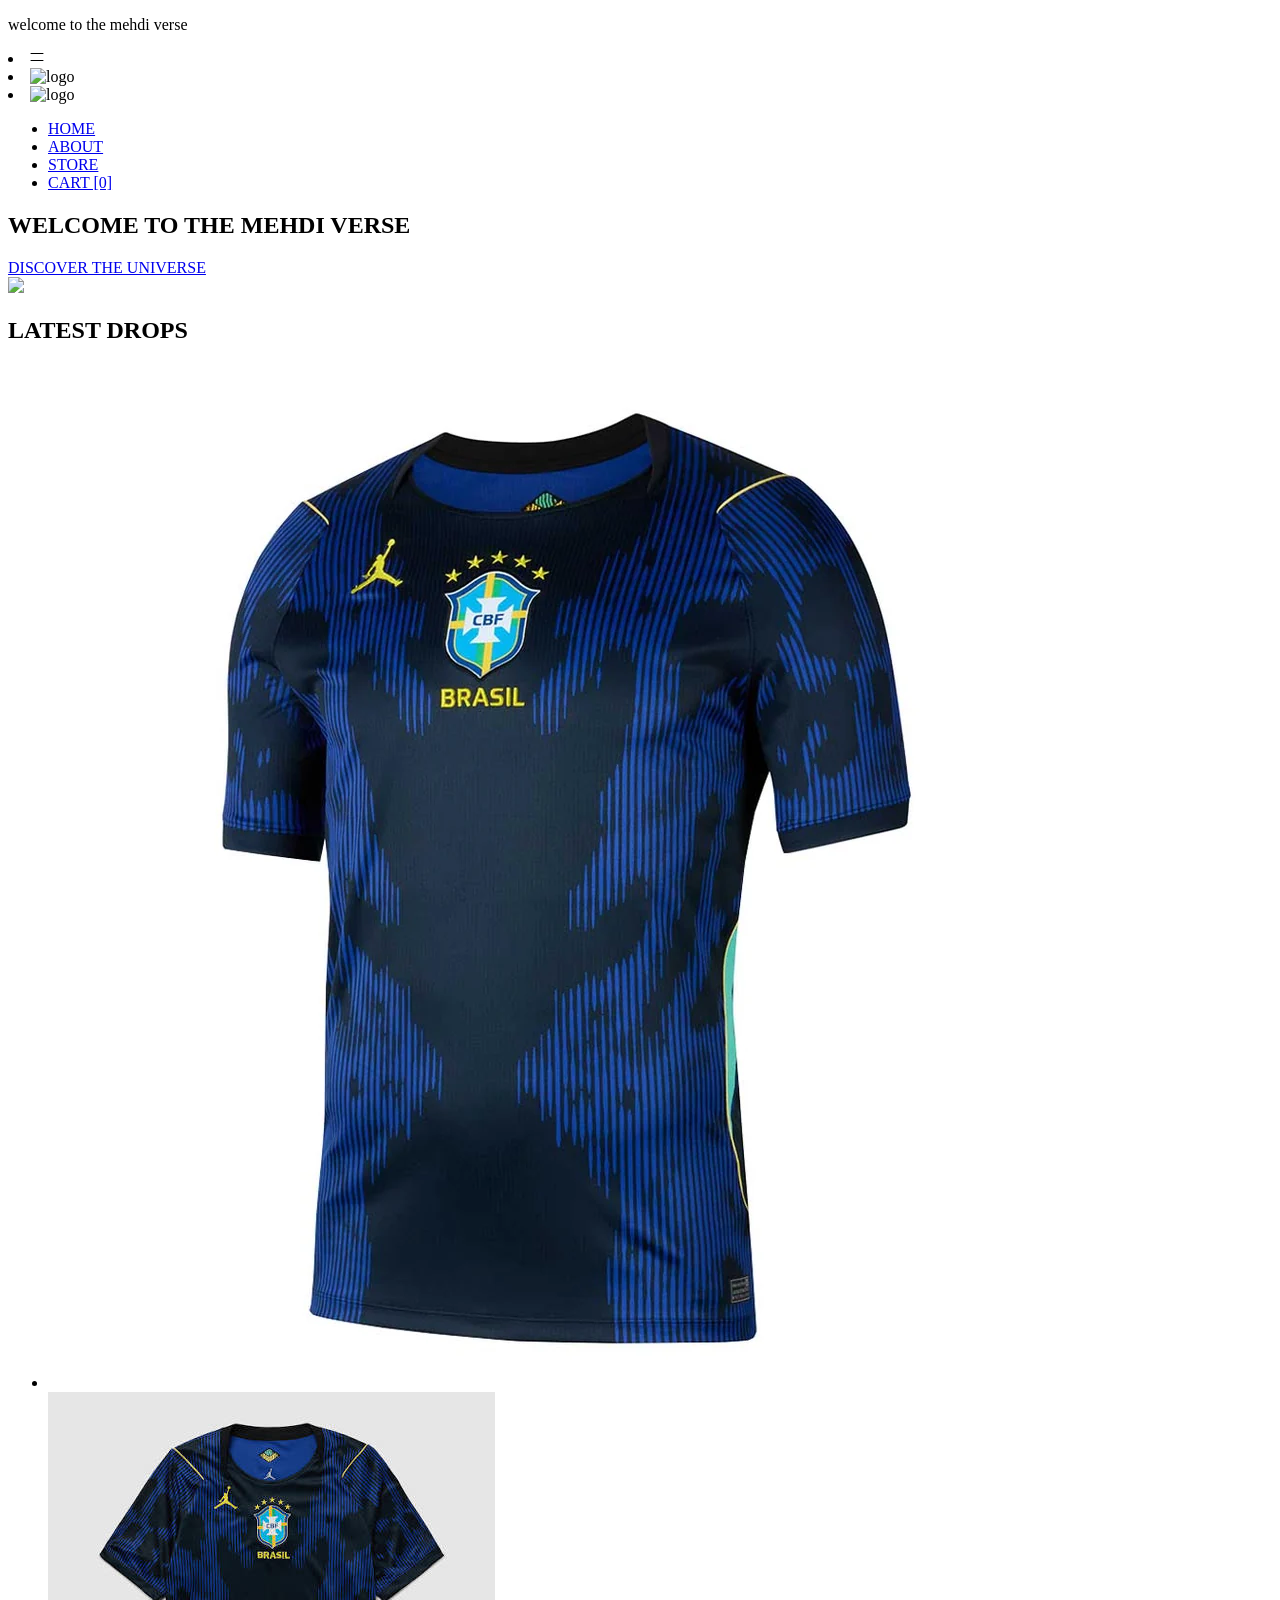
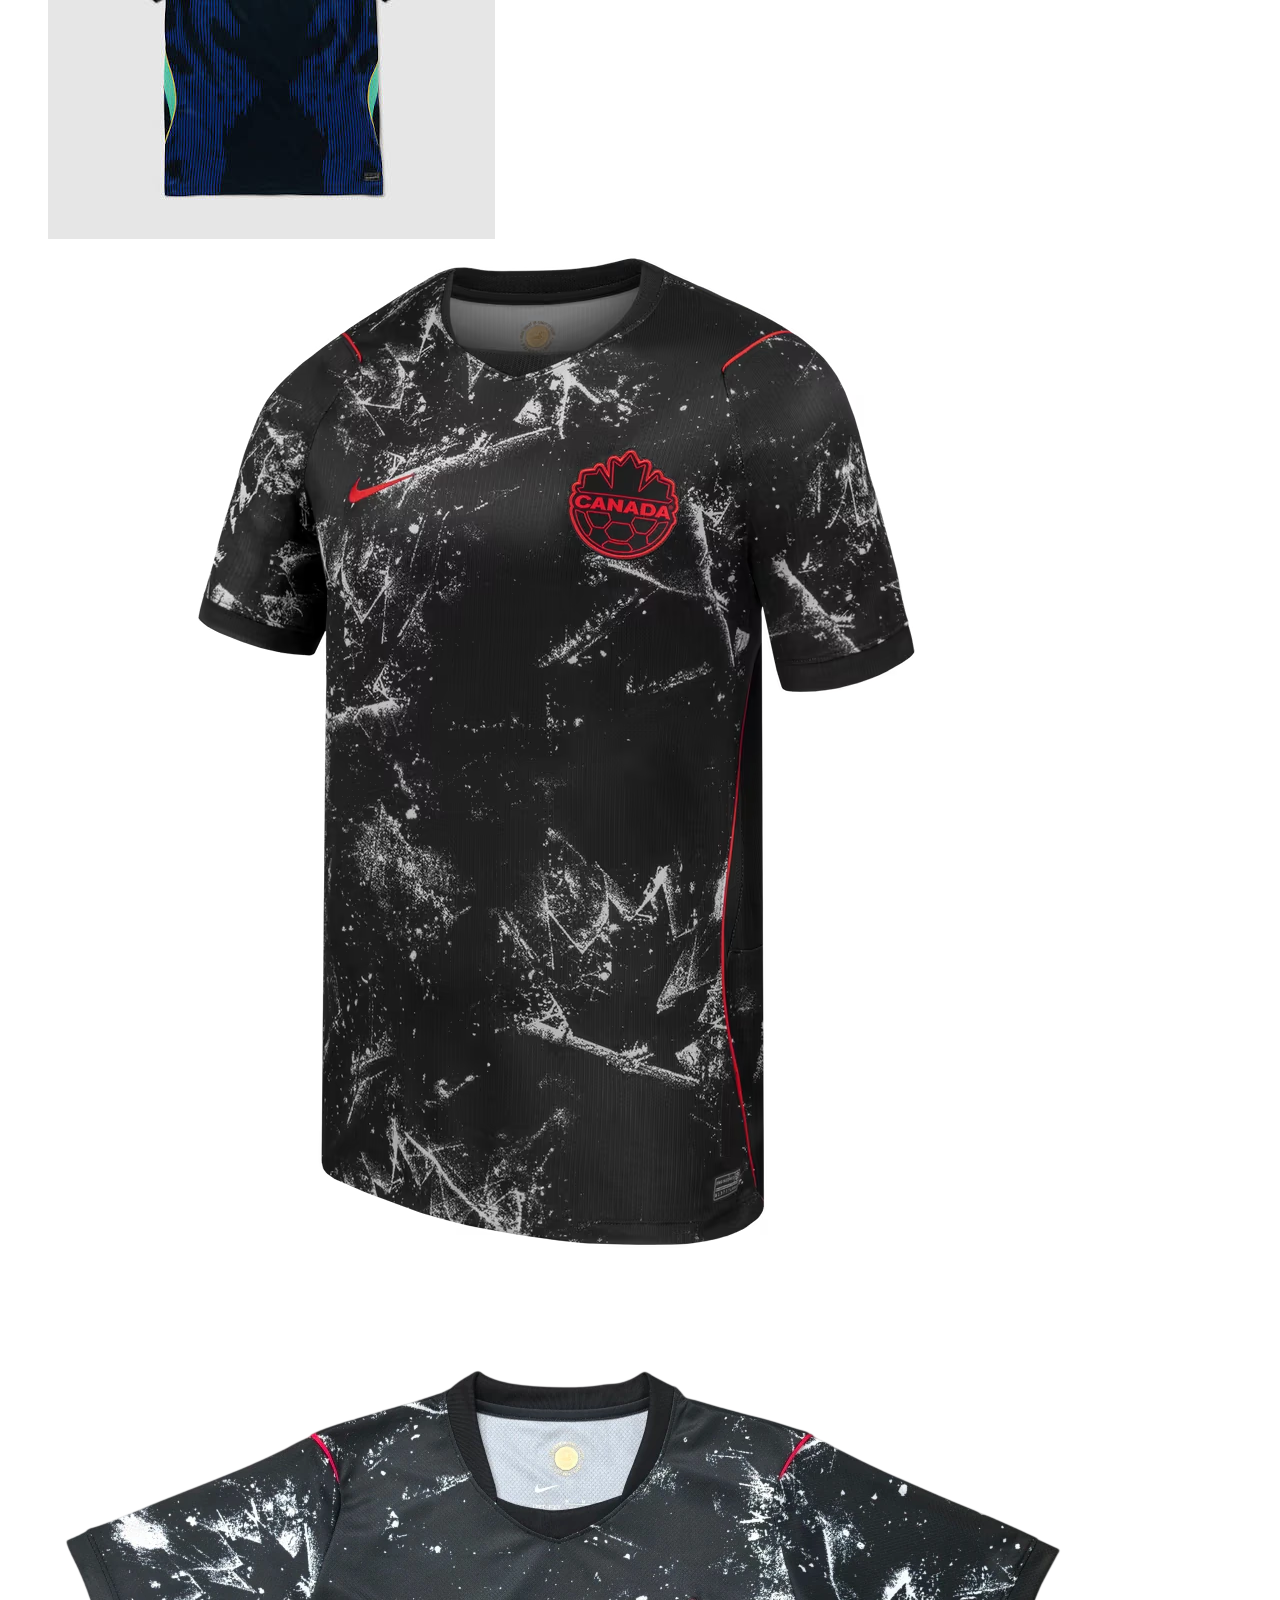
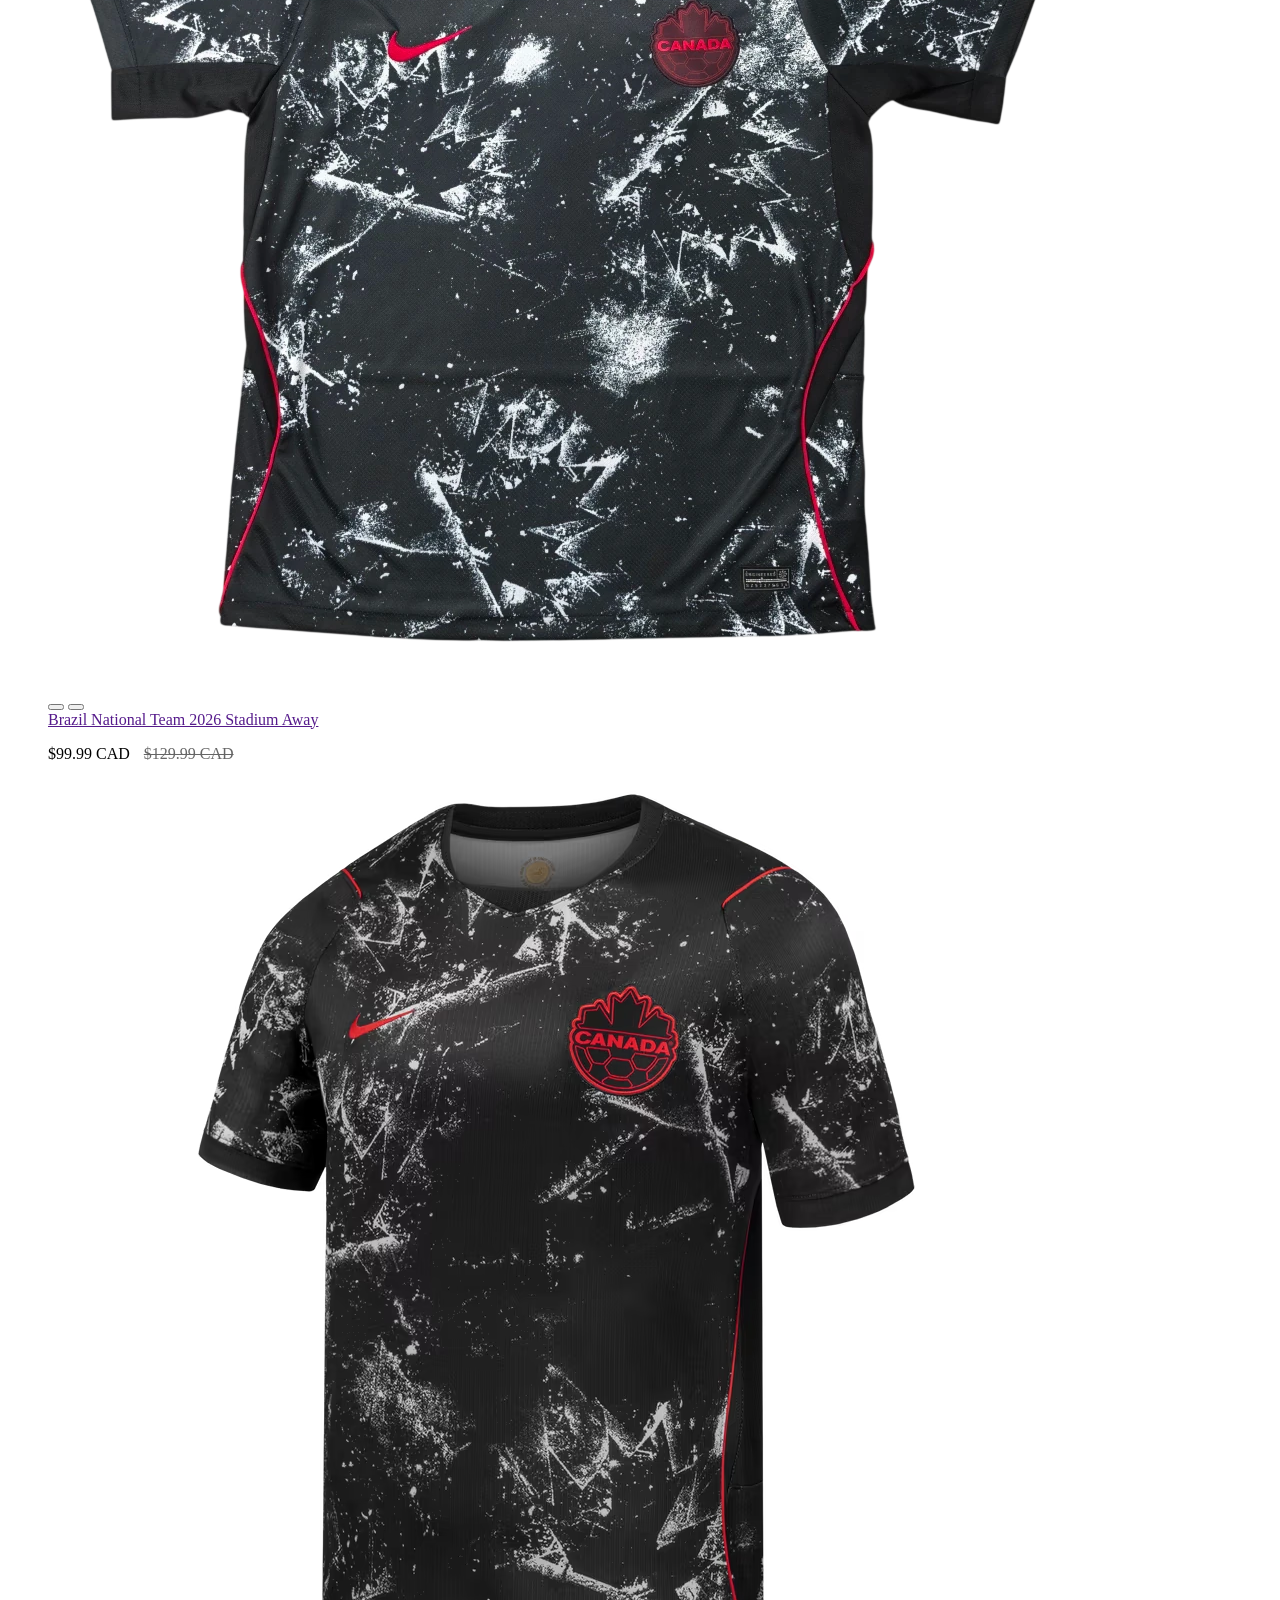
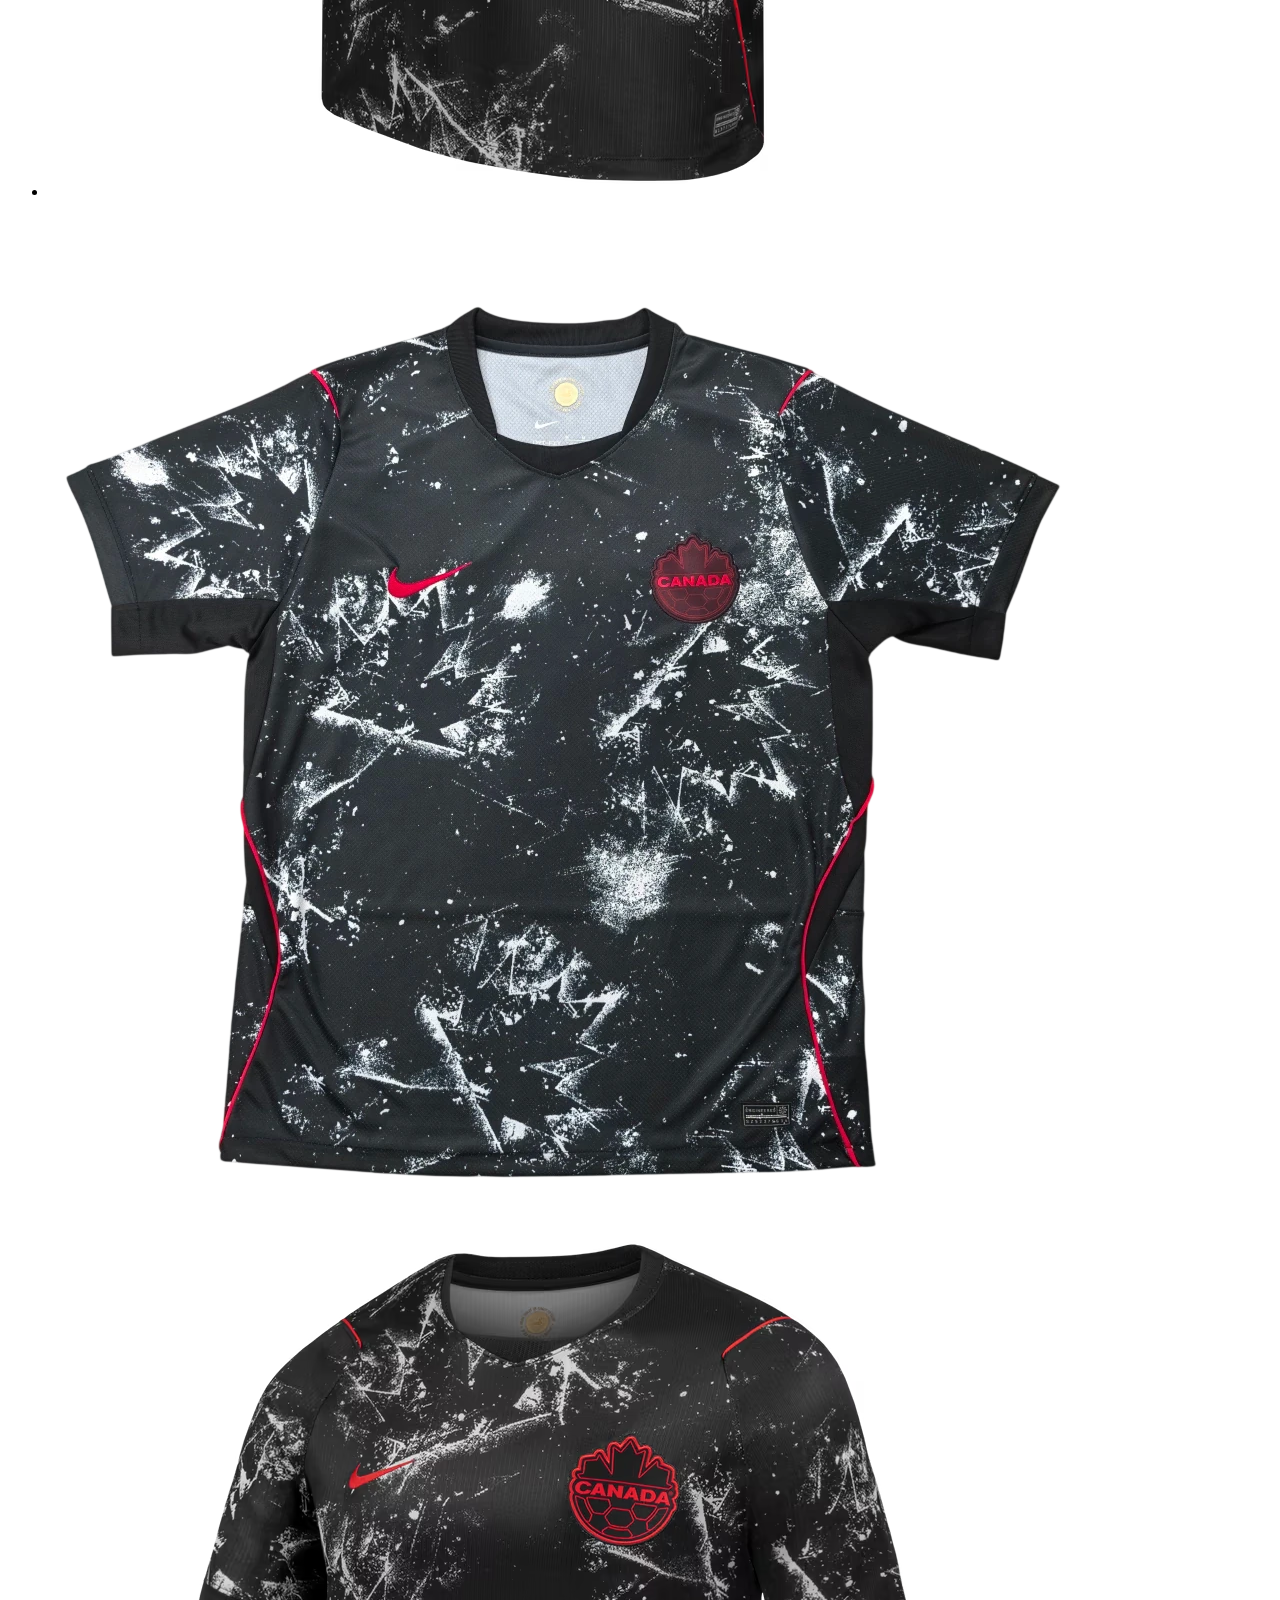
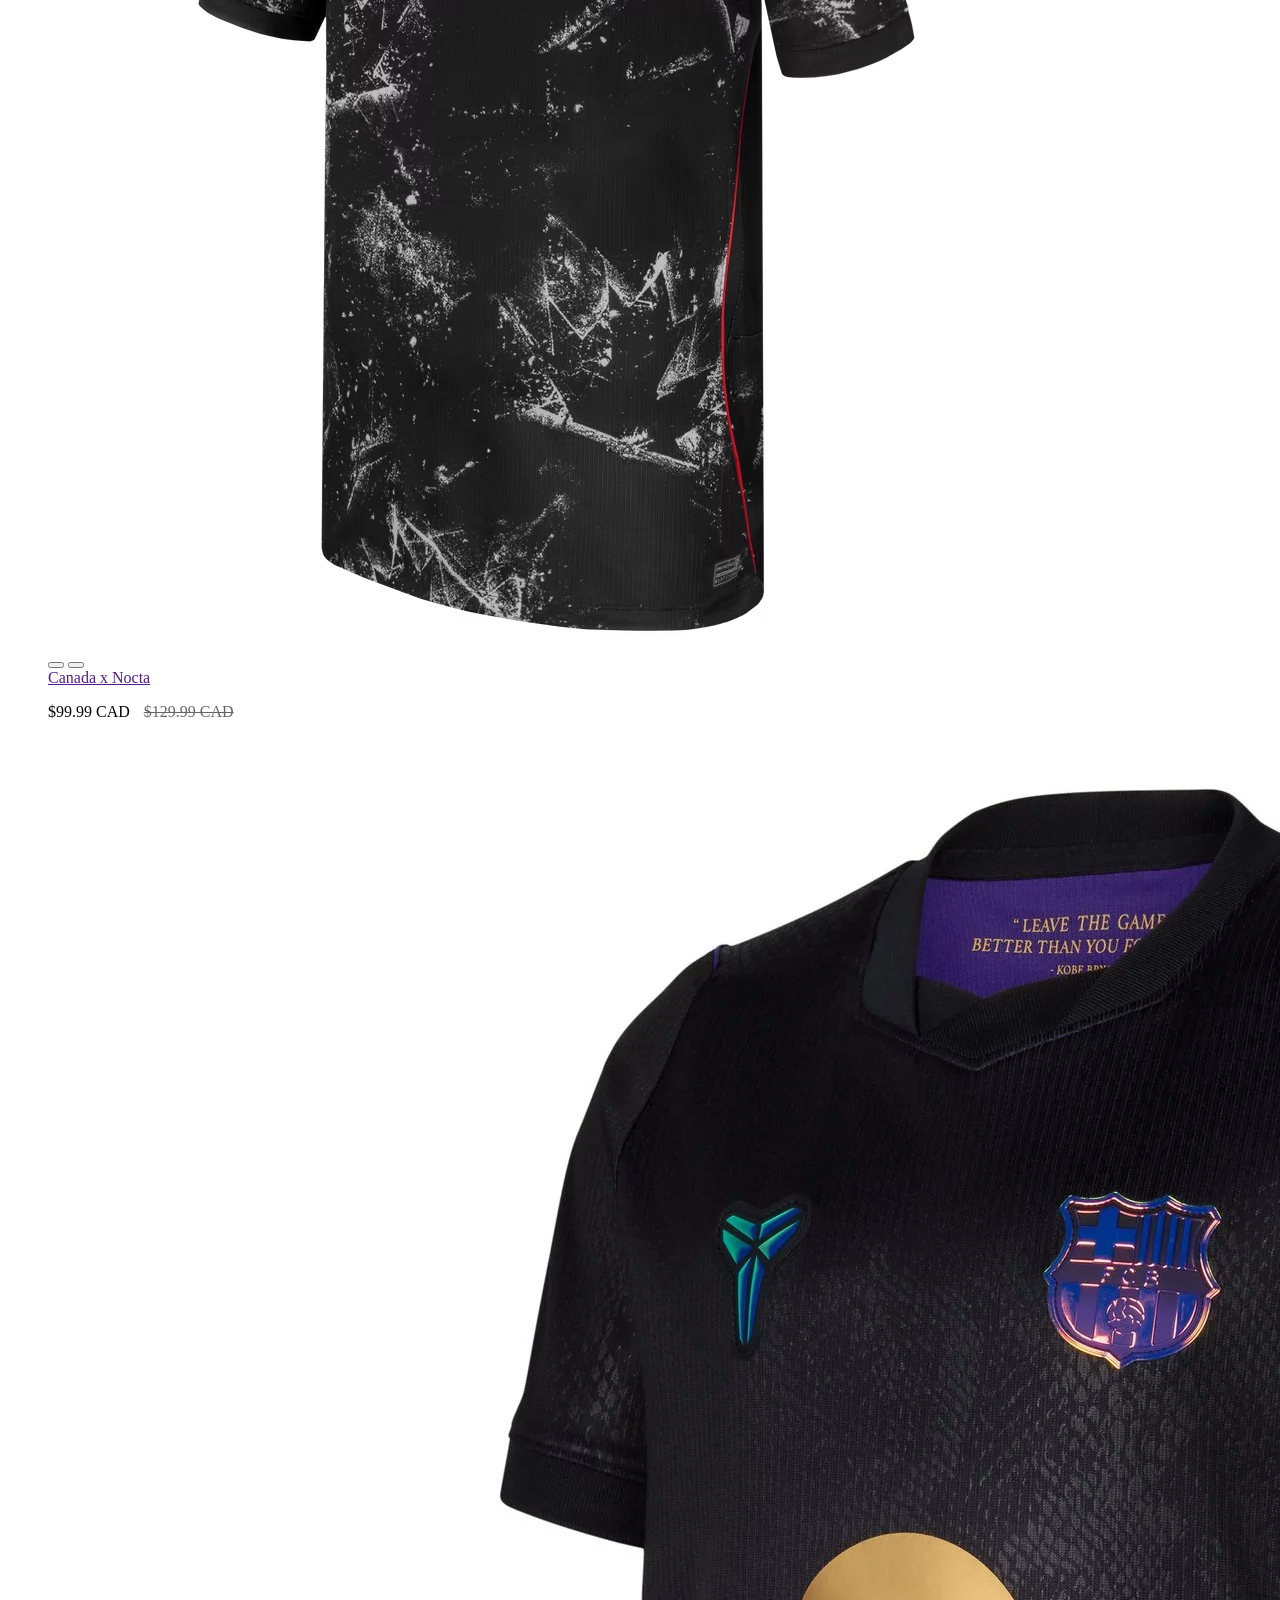
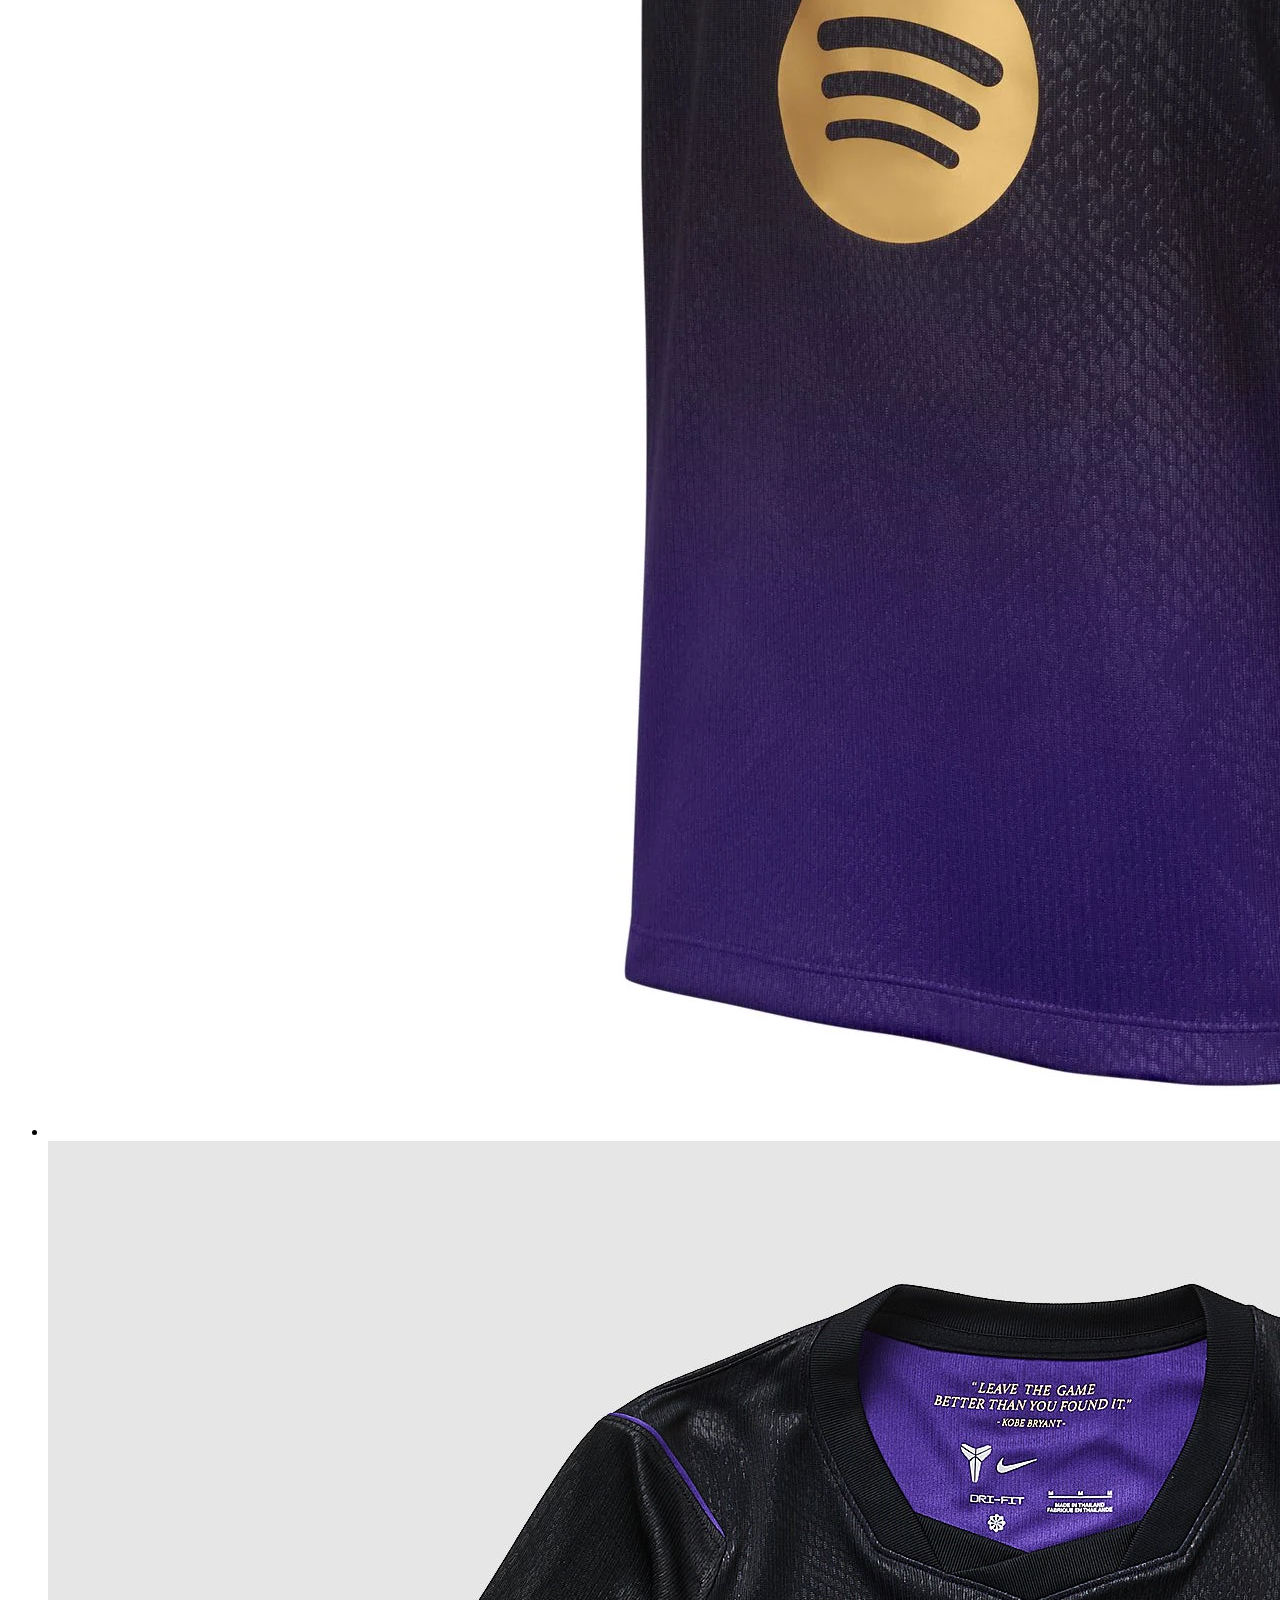
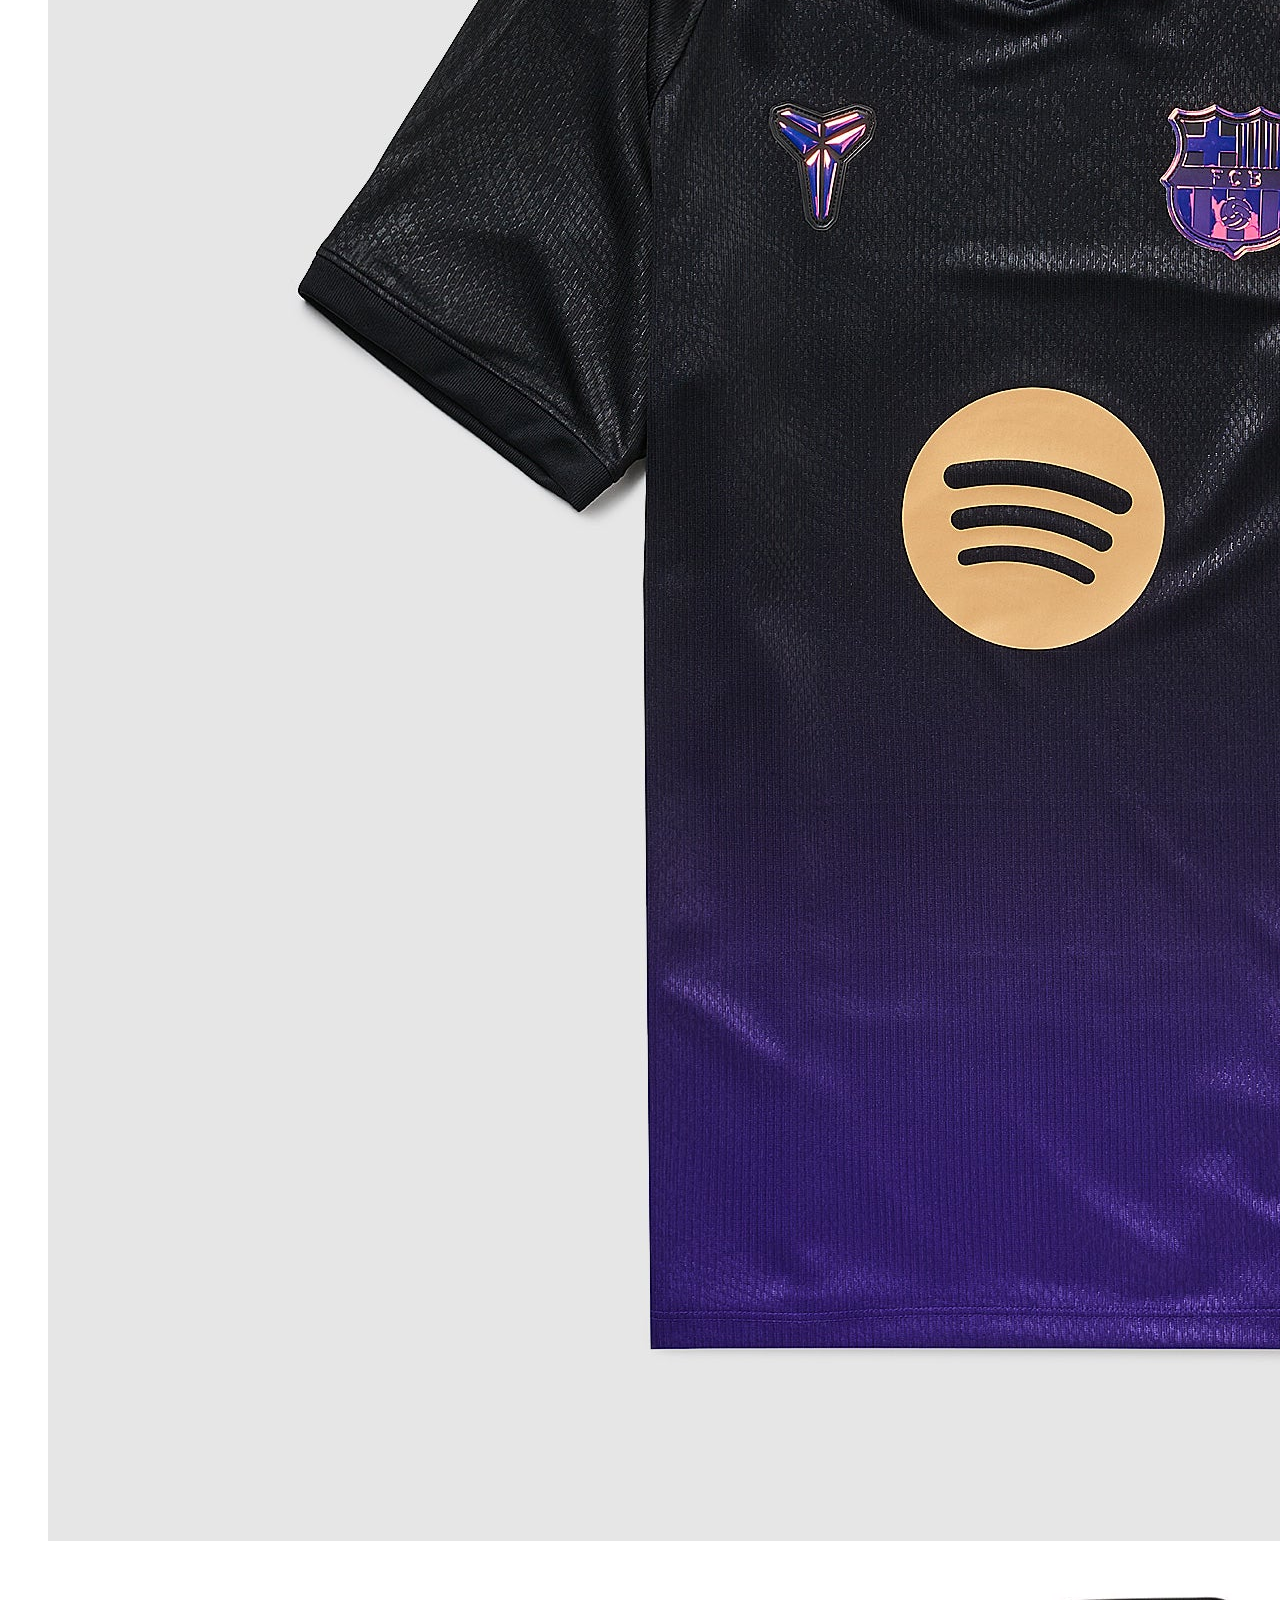
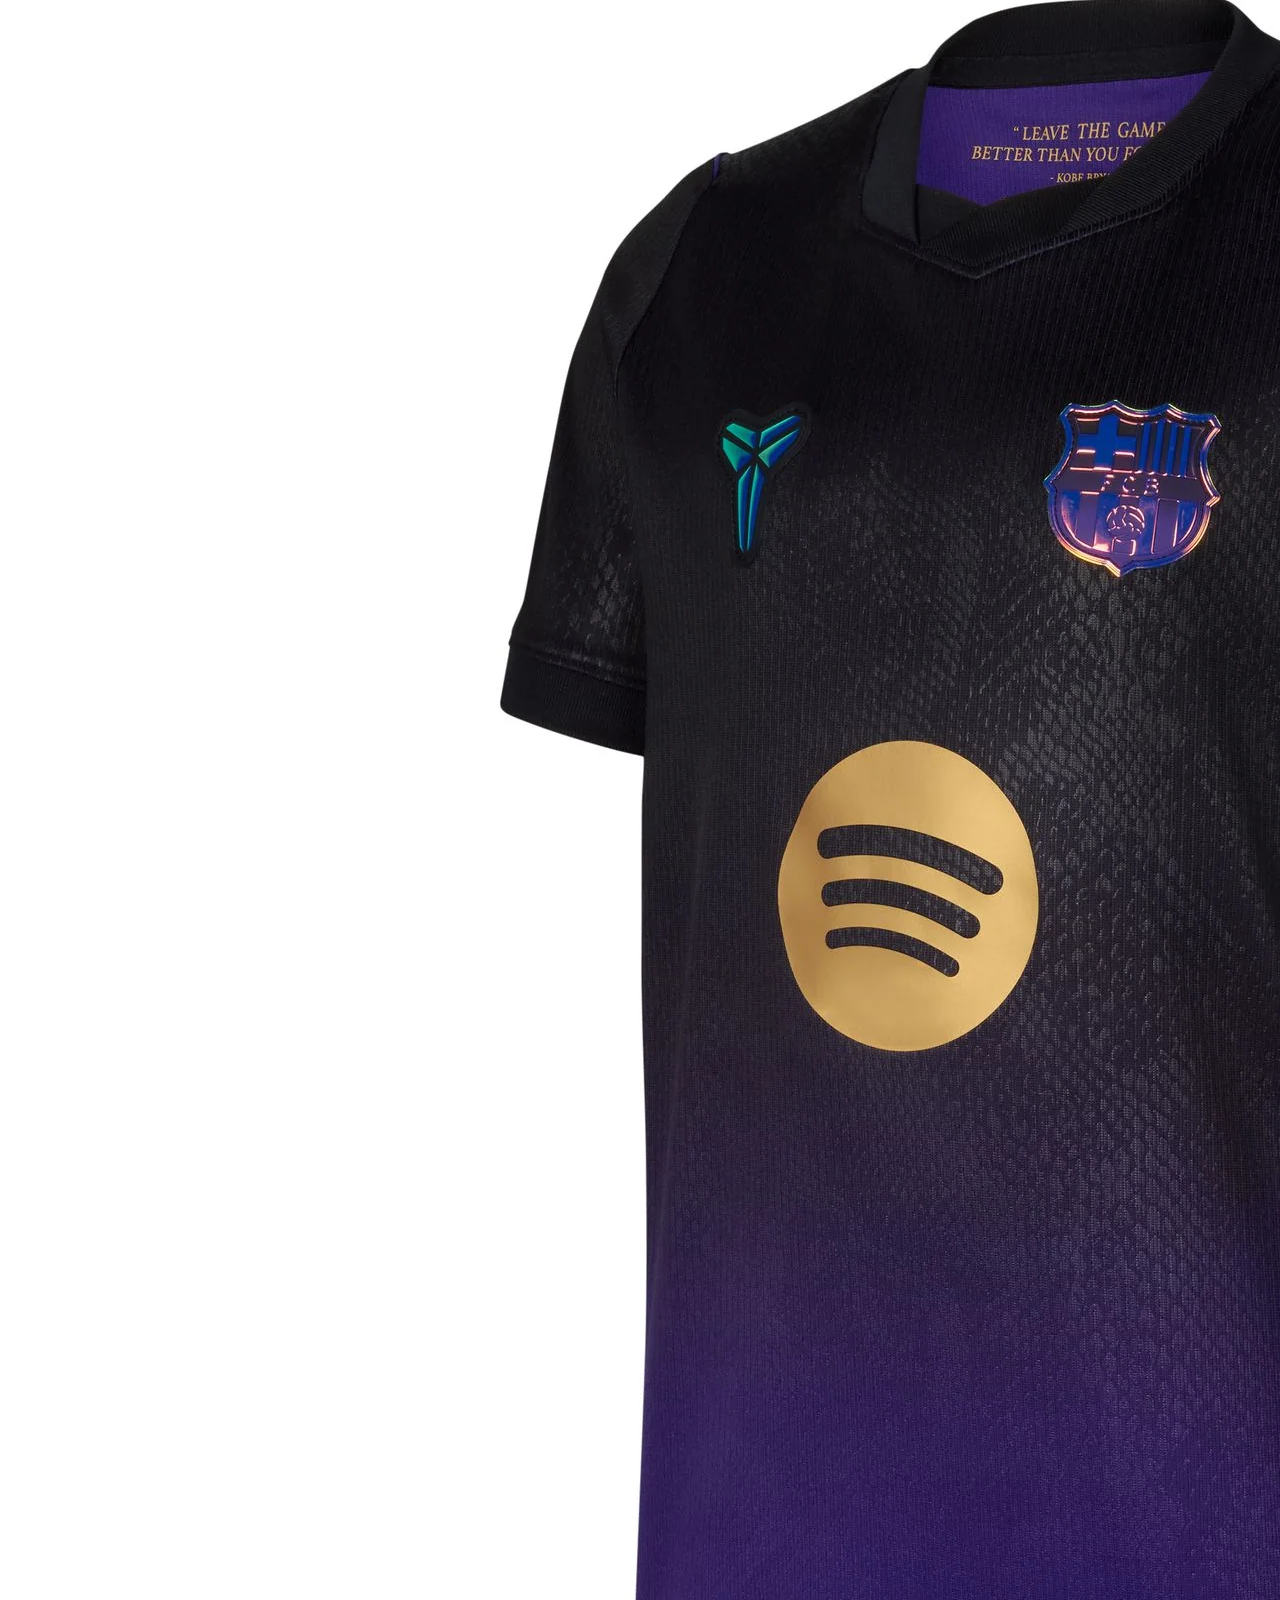
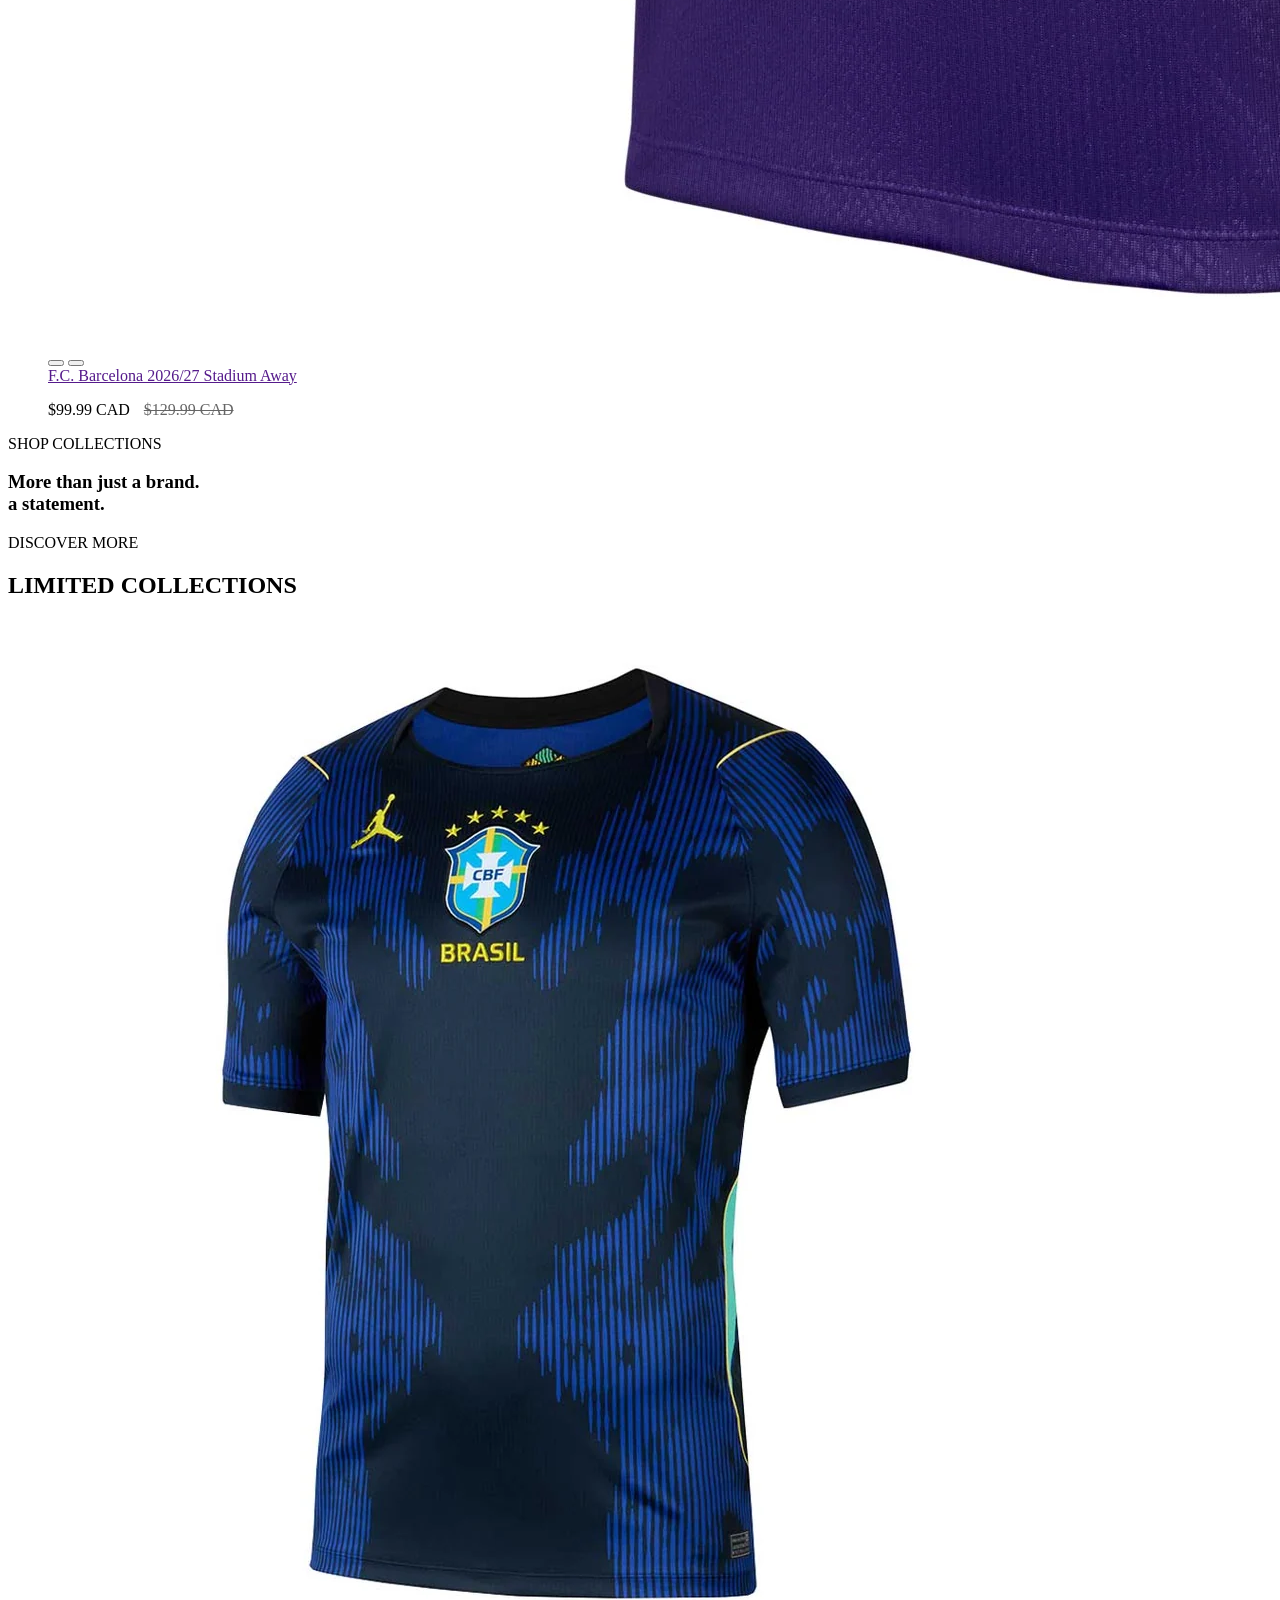
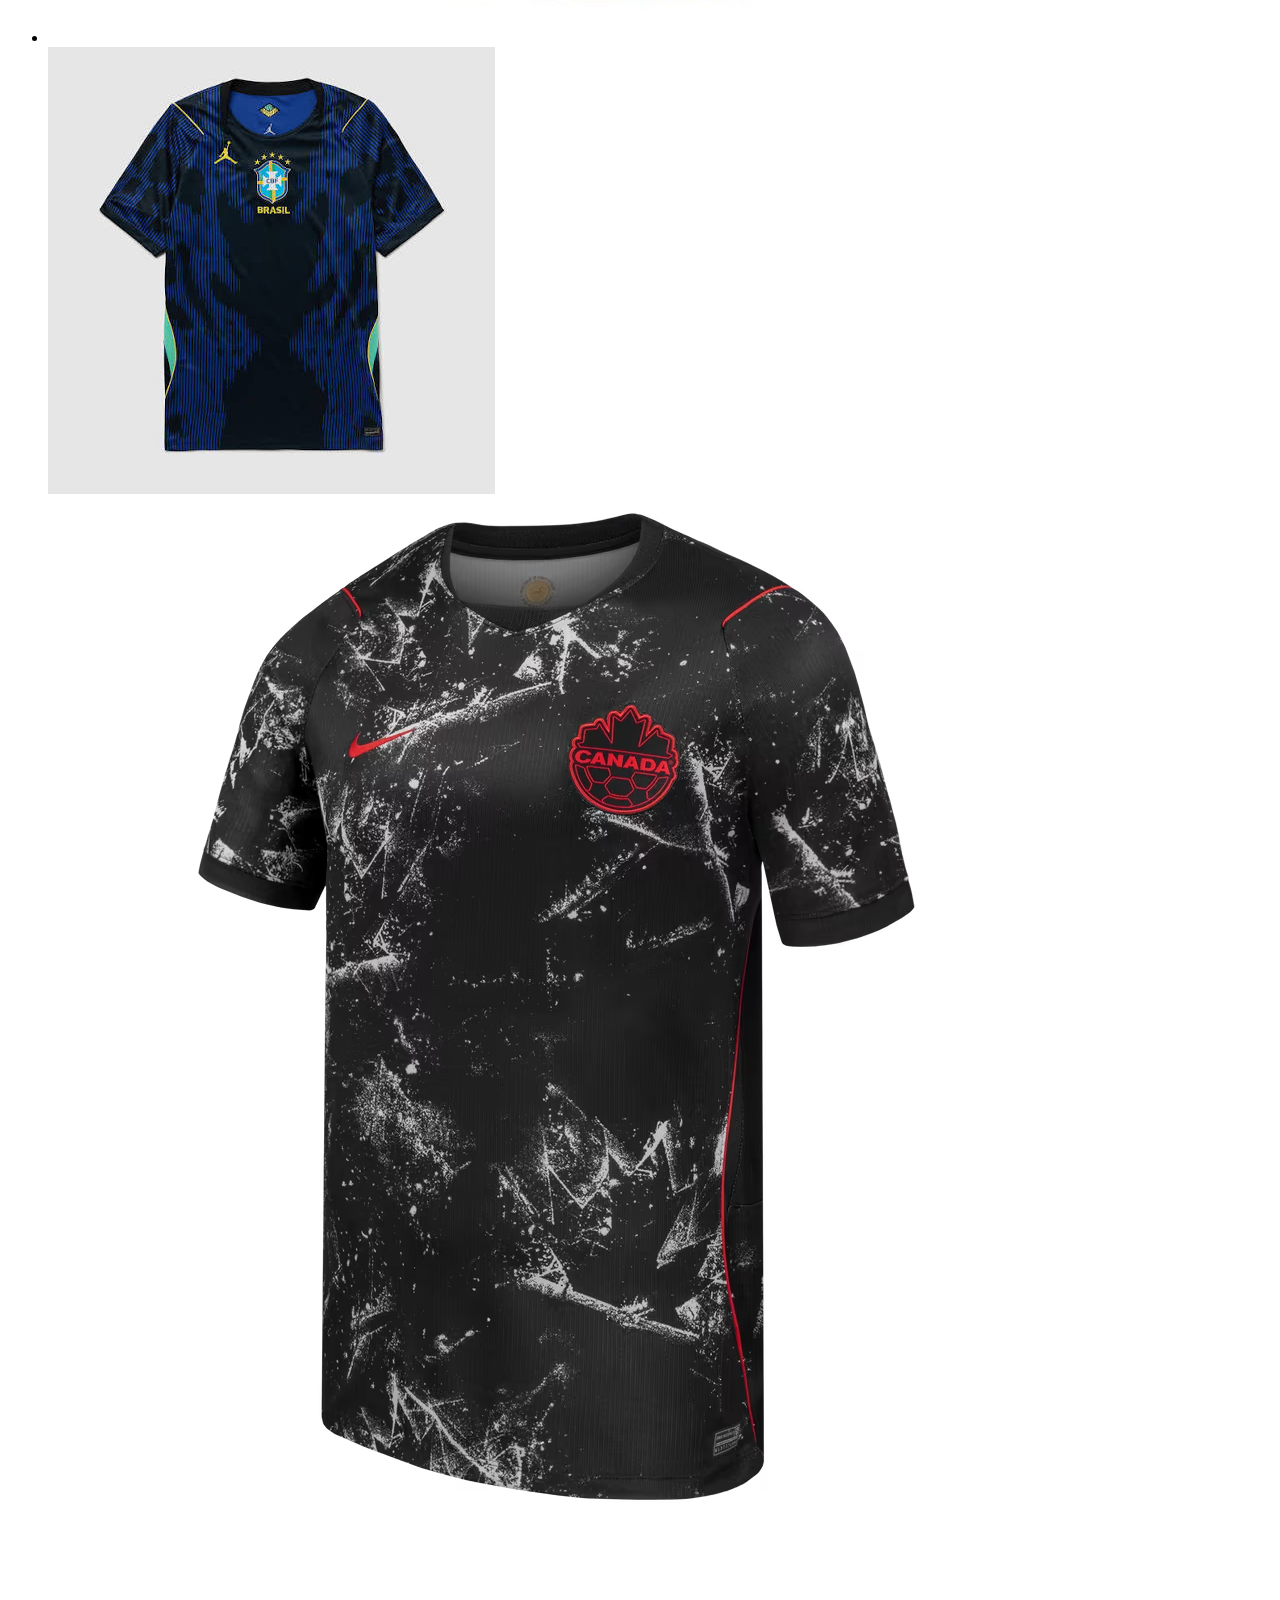
==== index.html @ 49e32801 "Website content" ====
<!DOCTYPE html>
<html>
    <head>
        <meta charset="UTF-8">
        <meta http-equiv="X-UA-Compatible" content="IE=edge">
        <meta name="viewport" content="width=device-width, initial-scale=1.0">
        <title>Website</title>
        <link rel="stylesheet" type="text/css" href="css/stylesheet.css">
    </head>
    <body>
        <nav class="promo-bar">
            <p class="promo-bar-text">welcome to the mehdi verse</p>
        </nav>
        <nav class="main-nav"> 
                <li><span class="mobile-menu-icon"><svg width="14" height="14" viewBox="0 0 14 14" fill="none" xmlns="http://www.w3.org/2000/svg"> <path d="M1 3.5H13" stroke="currentColor" stroke-width="var(--icon-stroke-width)" stroke-linecap="round"/> <path d="M1 10.5H13" stroke="currentColor" stroke-width="var(--icon-stroke-width)" stroke-linecap="round"/> 
                </svg></span></li>
            <li><img src="Images/mehdi.png" alt="logo" id="logo"></li>
            <li><img src="Images/mehdi.png" alt="logo" class="logo"></li>
            <ul>
                <li><a href="index.html" class="active">HOME</a></li>
                <li><a href="about-page.html">ABOUT</a></li>
                <li><a href="store.html">STORE</a></li>
                <li class="cart-link"><a href="mea.html">CART [0]</a></li>
            </ul>
        <div class="mobile-menu">
            <span class="mobile-menu-close"><svg aria-hidden="true" width="14" height="14" viewBox="0 0 14 14" fill="none" xmlns="http://www.w3.org/2000/svg">
    <path d="M12 2L2 12" stroke="currentColor" stroke-width="var(--icon-stroke-width)" stroke-linecap="round" stroke-linejoin="round"></path>
    <path d="M12 12L2 2" stroke="currentColor" stroke-width="var(--icon-stroke-width)" stroke-linecap="round" stroke-linejoin="round"></path>
  </svg></span>
            <ul>
                <li><a href="index.html" class="active">HOME</a></li>
                <li><a href="about-page.html">ABOUT</a></li>
                <li><a href="store.html">STORE</a></li>
                <li><a href="mea.html">CONTACT</a></li>
            </ul>
        </div>
        </nav>
        <section id="section1">
            <h2 id="main-title">WELCOME TO THE MEHDI VERSE</h2>
            <a href="mea.html" id="btn">DISCOVER THE UNIVERSE</a>
            <div class="slideshow-container">
                <img id="video" src="Images/521329326.webp">
            </div>
        </section>
        <section id="store">
            <h2 class="collection-title">LATEST DROPS</h2>
            <ul class="product-list">
                <li><article class="product-box">
                    <div class="image-container">
                            <img src="product.webp" class="product-image-main">
                        <div class="product-carousel">
                            <img src="images.jpg" class="product-image">
                            <img src="product2.2.avif" class="product-image">
                            <img src="product2.webp" class="product-image">
                        </div>
                    <a href="index.html" class="image-link-overlay"></a>
                    <button class="product-arrow-button-prev" type="button"></button>
                    <button class="product-arrow-button-next" type="button"></button>
                    </div>
                    <a class="product-title" href="">Brazil National Team 2026 Stadium Away</a>
                    <p>
                        <span class="price-tag">$99.99 CAD</span>
                        <span>
                            <s style="margin-left: 10px;  opacity: 0.6;" class="old-price">$129.99 CAD</s>
                        </span>
                    </p>
                </article></li>
                <li><article class="product-box">
                    <div class="image-container">
                        <img src="product2.2.avif" class="product-image-main">

                        <div class="product-carousel">
                            <img src="product2.webp" class="product-image">
                            <img src="product2.2.avif" class="product-image">
                        </div>
                    <a href="index.html" class="image-link-overlay"></a>
                    <button class="product-arrow-button-prev" type="button"></button>
                    <button class="product-arrow-button-next" type="button"></button>
                    </div>
                    <a class="product-title" href="">Canada x Nocta</a>
                    <p>
                        <span class="price-tag">$99.99 CAD</span>
                        <span>
                            <s style="margin-left: 10px; opacity: 0.6;" class="old-price">$129.99 CAD</s>
                        </span>
                    </p>
                </article></li>
                <li><article class="product-box">
                    <div class="image-container">
                        <img src="product3.webp" class="product-image-main">
                        <div class="product-carousel">
                            <img src="product3.3.jpg" class="product-image">
                            <img src="product3.webp" class="product-image">
                        </div>
                        <a href="index.html" class="image-link-overlay"></a>
                        <button class="product-arrow-button-prev" type="button"></button>
                        <button class="product-arrow-button-next" type="button"></button>
                    </div>
                    <a class="product-title" href="">F.C. Barcelona 2026/27 Stadium Away</a>
                    <p>
                        <span class="price-tag">$99.99 CAD</span>
                        <span>
                            <s style="margin-left: 10px;  opacity: 0.6;" class="old-price">$129.99 CAD</s>
                        </span>
                    </p>          
            </ul>
            <div class="button-wrapper">
                <a class="button">SHOP COLLECTIONS</a>
            </div>
        </section>
        <section id="section2">
            <span class="title-container">
                <h3 class="promotion-text">More than just a brand. <br> a statement.</h3>
                <div class="button-promotion-wrapper">
                    <a class="button2">DISCOVER MORE</a>
                </div>
            </span>
        </section>
        <section id="store">
            <h2 class="collection-title">LIMITED COLLECTIONS</h2>
            <ul>
                <li><article class="product-box">
                    <div class="image-container">
                        <a href="index.html">
                            <img src="product.webp" class="product-image-main">
                        </a>
                        <div class="product-carousel">
                            <img src="images.jpg" class="product-image">
                            <img src="product2.2.avif" class="product-image">
                            <img src="product2.webp" class="product-image">
                        </div>
                    <a href="index.html" class="image-link-overlay"></a>
                    <button class="product-arrow-button-prev" type="button"></button>
                    <button class="product-arrow-button-next" type="button"></button>
                    </div>
                    <a class="product-title" href="">Brazil National Team 2026 Stadium Away</a>
                    <p>
                        <span class="price-tag">$99.99 CAD</span>
                        <span>
                            <s style="margin-left: 10px;  opacity: 0.6;" class="old-price">$129.99 CAD</s>
                        </span>
                    </p>
                </article></li>
                <li><article class="product-box">
                    <div class="image-container">
                        <img src="product2.2.avif" class="product-image-main">

                        <div class="product-carousel">
                            <img src="product2.webp" class="product-image">
                            <img src="product2.2.avif" class="product-image">
                        </div>
                    <a href="index.html" class="image-link-overlay"></a>
                    <button class="product-arrow-button-prev" type="button"></button>
                    <button class="product-arrow-button-next" type="button"></button>
                    </div>
                    <a class="product-title" href="">Canada x Nocta</a>
                    <p>
                        <span class="price-tag">$99.99 CAD</span>
                        <span>
                            <s style="margin-left: 10px; opacity: 0.6;" class="old-price">$129.99 CAD</s>
                        </span>
                    </p>
                </article></li>
                <li><article class="product-box">
                    <div class="image-container">
                        <img src="product3.webp" class="product-image-main">
                        <div class="product-carousel">
                            <img src="product3.3.jpg" class="product-image">
                            <img src="product3.webp" class="product-image">
                        </div>
                        <a href="index.html" class="image-link-overlay"></a>
                        <button class="product-arrow-button-prev" type="button"></button>
                        <button class="product-arrow-button-next" type="button"></button>
                    </div>
                    <a class="product-title" href="">F.C. Barcelona 2026/27 Stadium Away</a>
                    <p>
                        <span class="price-tag">$99.99 CAD</span>
                        <span>
                            <s style="margin-left: 10px;  opacity: 0.6;" class="old-price">$129.99 CAD</s>
                        </span>
                    </p>          
                </article></li>  
            </ul>
            <div class="button-wrapper">
                <a class="button">SHOP COLLECTIONS</a>
            </div>
        </section>
        <footer>
            <span id="footer-bg-text">A WEBSITE BY MEHDI STUDIOS</span>
            <ul id="footer-list">
                <img src="Images/mehdi.png" alt="logo" class="footer-logo">
                <ul class="footer-list-items">
                    <li><a href="">SHIPPING POLICY</a></li>
                    <li><a href="">REFUND POLICY</a></li>
                    <li><a href="">PRIVACY POLICY</a></li>
                    <li><a href="">TERMS OF SERVICE</a></li>
                </ul>
                <ul class="socials-list">
                <li><a href="" class="socials-list-item">
                    <svg aria-hidden="true" focusable="false" class="socials-icon" viewBox="0 0 20 20">
                        <path fill="#ffffff" fill-rule="evenodd" d="M13.23 3.492c-.84-.037-1.096-.046-3.23-.046-2.144 0-2.39.01-3.238.055-.776.027-1.195.164-1.487.273a2.43 2.43 0 0 0-.912.593 2.486 2.486 0 0 0-.602.922c-.11.282-.238.702-.274 1.486-.046.84-.046 1.095-.046 3.23 0 2.134.01 2.39.046 3.229.004.51.097 1.016.274 1.495.145.365.319.639.602.913.282.282.538.456.92.602.474.176.974.268 1.479.273.848.046 1.103.046 3.238.046 2.134 0 2.39-.01 3.23-.046.784-.036 1.203-.164 1.486-.273.374-.146.648-.329.921-.602.283-.283.447-.548.602-.922.177-.476.27-.979.274-1.486.037-.84.046-1.095.046-3.23 0-2.134-.01-2.39-.055-3.229-.027-.784-.164-1.204-.274-1.495a2.43 2.43 0 0 0-.593-.913 2.604 2.604 0 0 0-.92-.602c-.284-.11-.703-.237-1.488-.273ZM6.697 2.05c.857-.036 1.131-.045 3.302-.045 1.1-.014 2.202.001 3.302.045.664.014 1.321.14 1.943.374a3.968 3.968 0 0 1 1.414.922c.41.397.728.88.93 1.414.23.622.354 1.279.365 1.942C18 7.56 18 7.824 18 10.005c0 2.17-.01 2.444-.046 3.292-.036.858-.173 1.442-.374 1.943-.2.53-.474.976-.92 1.423a3.896 3.896 0 0 1-1.415.922c-.51.191-1.095.337-1.943.374-.857.036-1.122.045-3.302.045-2.171 0-2.445-.009-3.302-.055-.849-.027-1.432-.164-1.943-.364a4.152 4.152 0 0 1-1.414-.922 4.128 4.128 0 0 1-.93-1.423c-.183-.51-.329-1.085-.365-1.943C2.009 12.45 2 12.167 2 10.004c0-2.161 0-2.435.055-3.302.027-.848.164-1.432.365-1.942a4.44 4.44 0 0 1 .92-1.414 4.18 4.18 0 0 1 1.415-.93c.51-.183 1.094-.33 1.943-.366Zm.427 4.806a4.105 4.105 0 1 1 5.805 5.805 4.105 4.105 0 0 1-5.805-5.805Zm1.882 5.371a2.668 2.668 0 1 0 2.042-4.93 2.668 2.668 0 0 0-2.042 4.93Zm5.922-5.942a.958.958 0 1 1-1.355-1.355.958.958 0 0 1 1.355 1.355Z">
                        </path>
                    </svg>
                </a>
                </li>
                <li><a href="" class="socials-list-item">
                    <svg aria-hidden="true" focusable="false" class="socials-icon" viewBox="0 0 20 20">
                        <path fill="#ffffff" d="M18.16 5.87c.34 1.309.34 4.08.34 4.08s0 2.771-.34 4.08a2.125 2.125 0 0 1-1.53 1.53c-1.309.34-6.63.34-6.63.34s-5.321 0-6.63-.34a2.125 2.125 0 0 1-1.53-1.53c-.34-1.309-.34-4.08-.34-4.08s0-2.771.34-4.08a2.173 2.173 0 0 1 1.53-1.53C4.679 4 10 4 10 4s5.321 0 6.63.34a2.173 2.173 0 0 1 1.53 1.53ZM8.3 12.5l4.42-2.55L8.3 7.4v5.1Z">
                        </path>
                    </svg>
                </a>
                </li>
                <li><a href="" class="socials-list-item">
                    <svg aria-hidden="true" focusable="false" class="socials-icon" viewBox="0 0 20 20">
                        <path fill="#ffffff" d="M10.511 1.705h2.74s-.157 3.51 3.795 3.768v2.711s-2.114.129-3.796-1.158l.028 5.606A5.073 5.073 0 1 1 8.213 7.56h.708v2.785a2.298 2.298 0 1 0 1.618 2.205L10.51 1.705Z">
                        </path>
                    </svg>
                </a>
                </li>
            </ul>
            </ul>
            <span class="footer-bottom">
                <p class="footer-text" >
                    © 2026 Moussaid, LLC. All rights reserved
                </p>
            </span>
        </footer>
        <script src="website.js"></script>
        </body>
</html>
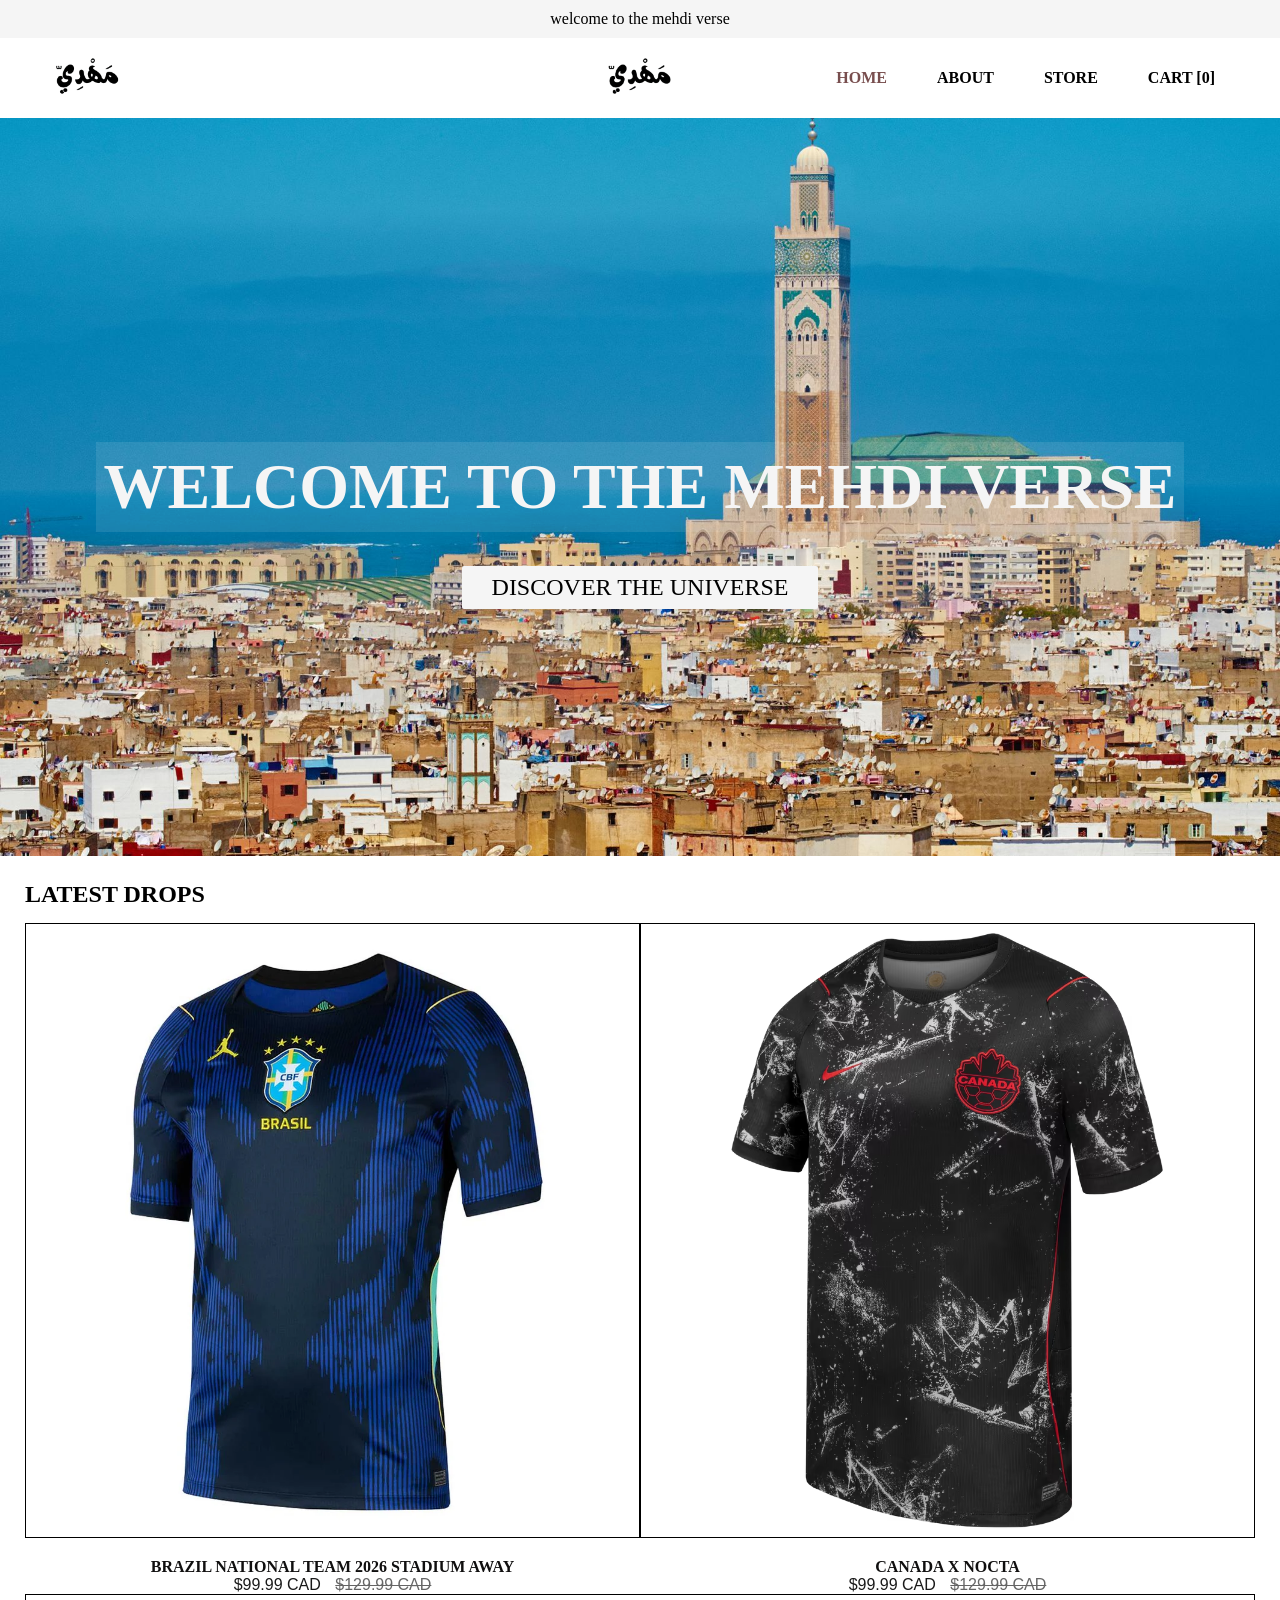
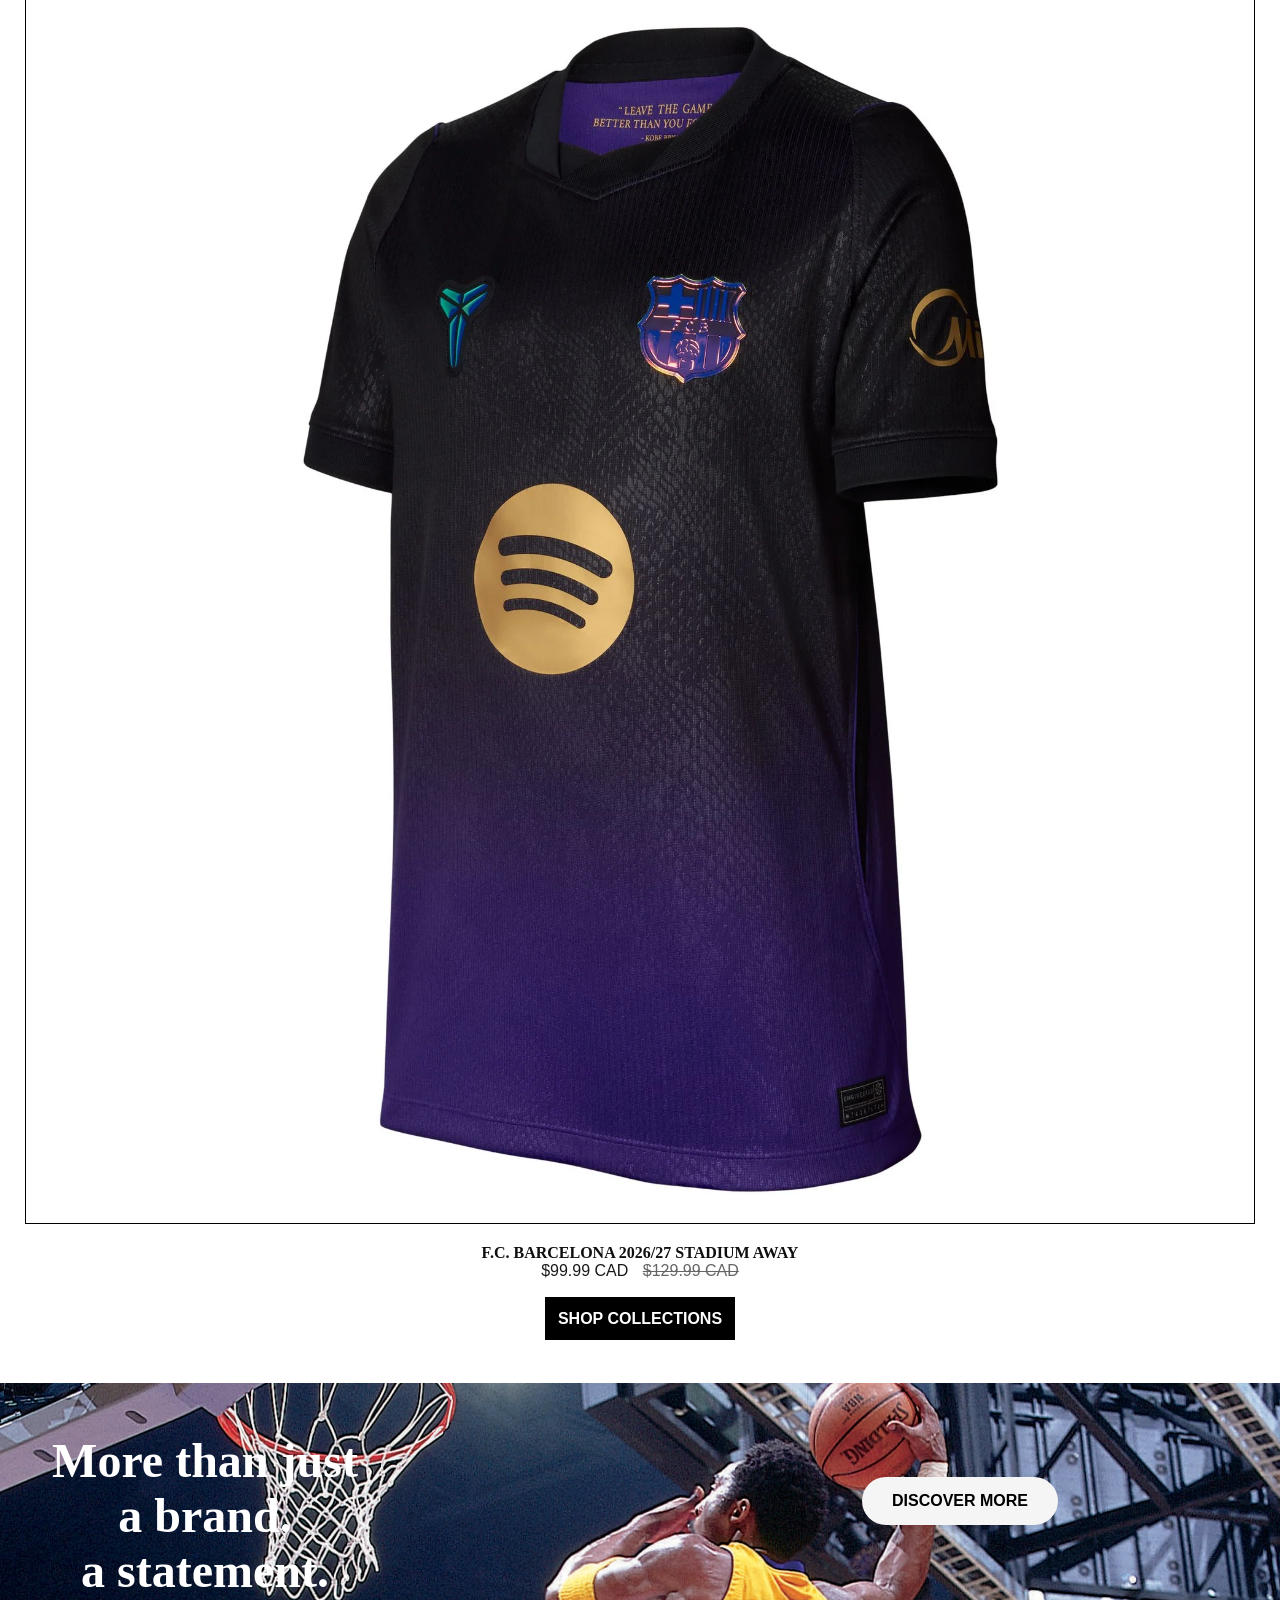
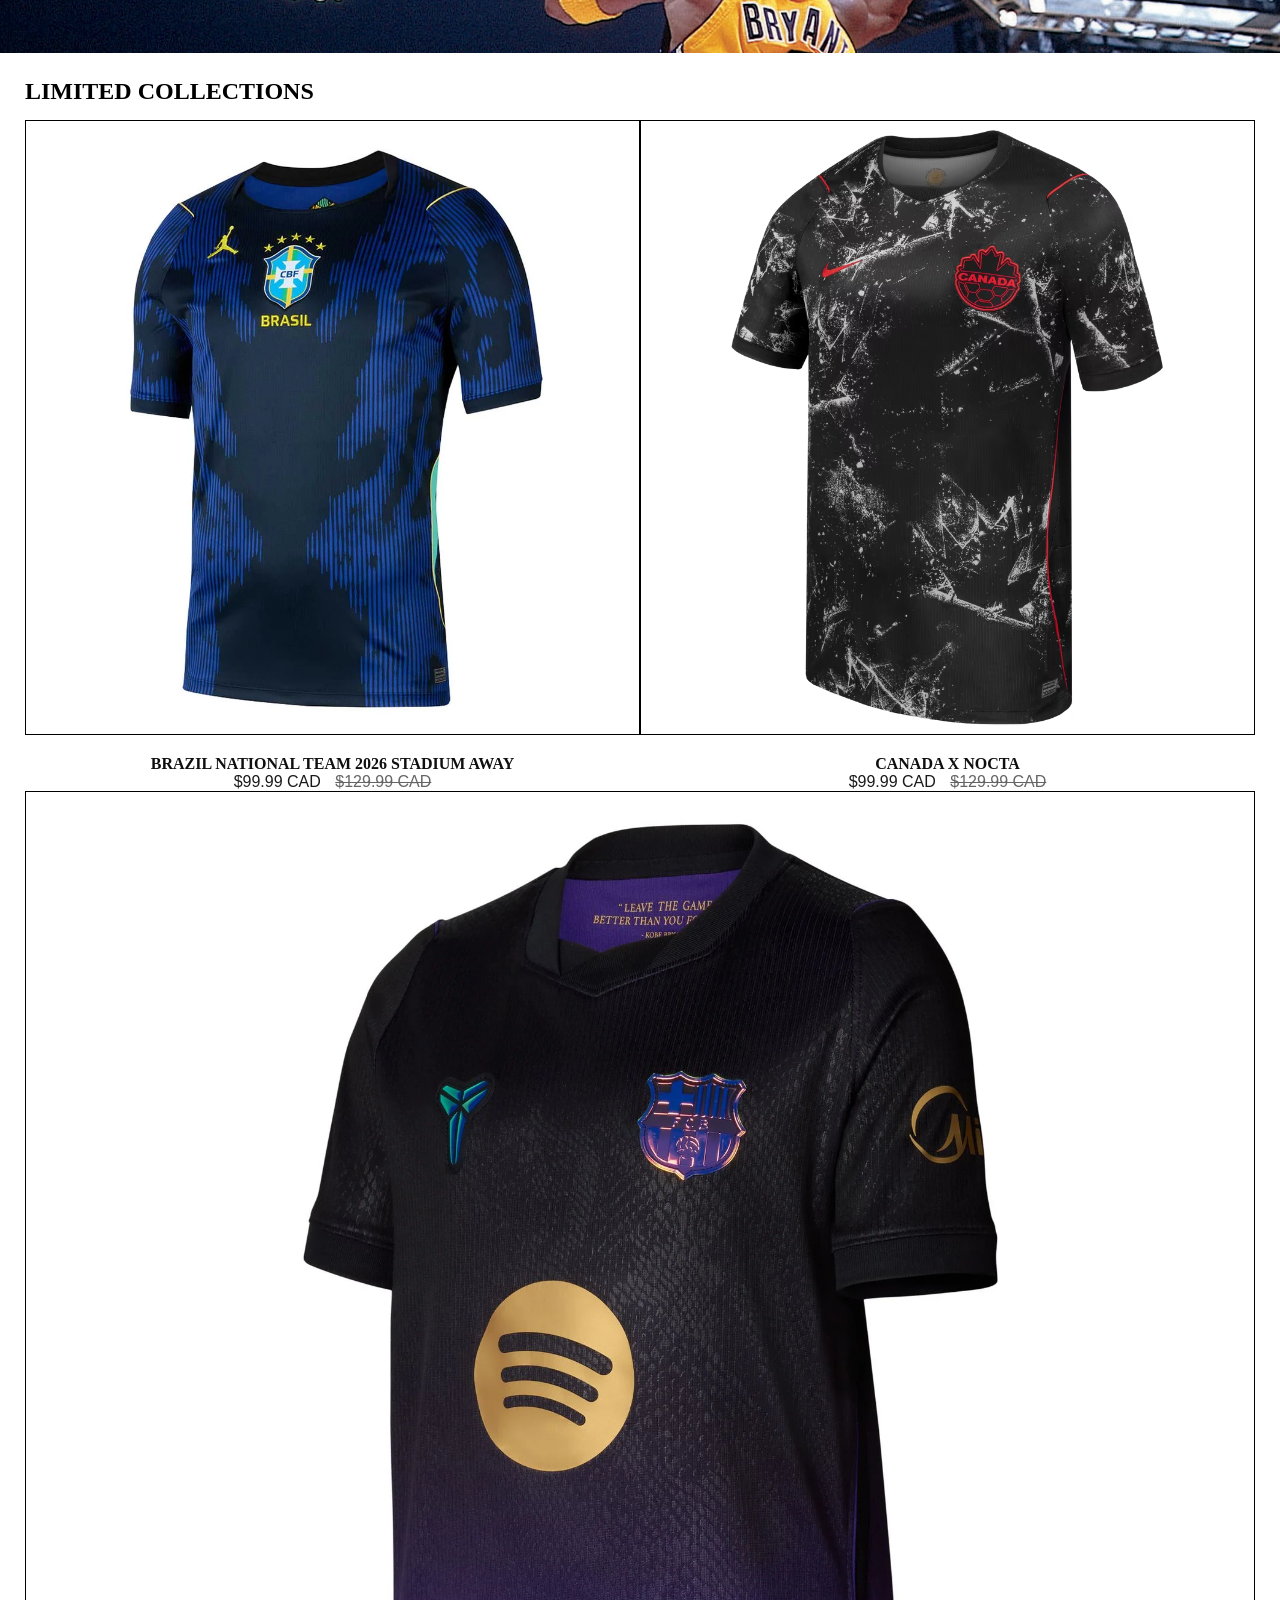
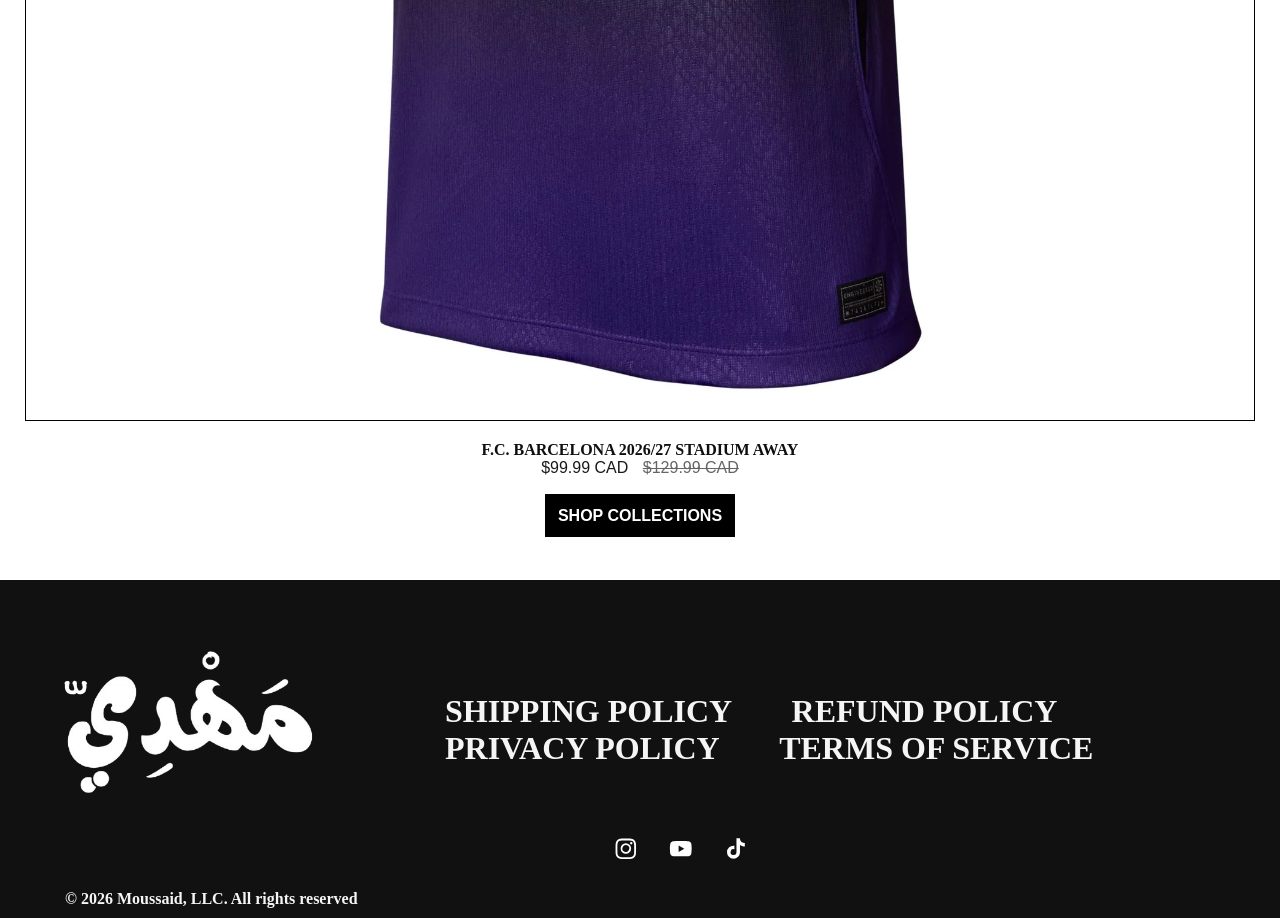
==== commit 8d1e45eb: "Refactor index.html structure and asset paths Updated the HTML structure and fixed paths for CSS and" ====
--- a/index.html
+++ b/index.html
@@ -5,7 +5,7 @@
         <meta http-equiv="X-UA-Compatible" content="IE=edge">
         <meta name="viewport" content="width=device-width, initial-scale=1.0">
         <title>Website</title>
-        <link rel="stylesheet" type="text/css" href="css/stylesheet.css">
+        <link rel="stylesheet" type="text/css" href="CSS/stylesheet.css">
     </head>
     <body>
         <nav class="promo-bar">
--- a/CSS/stylesheet.css
+++ b/CSS/stylesheet.css
@@ -0,0 +1,733 @@
+@import url('https://fonts.googleapis.com/css2?family=Saira+Extra+Condensed:wght@100;200;300;400;500;600;700;800;900&display=swap');
+@import url('https://fonts.googleapis.com/css2?family=Nabla&display=swap');
+@import url('https://fonts.googleapis.com/css2?family=Ballet:opsz@16..72&display=swap');
+@import url('https://fonts.googleapis.com/css2?family=Archivo+Narrow:ital,wght@0,400..700;1,400..700&family=Inter+Tight:ital,wght@0,100..900;1,100..900&display=swap');
+@import url('https://fonts.googleapis.com/css2?family=Inter+Tight:ital,wght@0,100..900;1,100..900&display=swap');
+@import url('https://fonts.googleapis.com/css?family=Poppins:300,400,500,600,700,800,900&display=swap');
+*{
+    margin: 0;
+    padding: 0;
+    box-sizing: border-box;
+    font-family: 'Poppins', sans-serif;
+}
+
+
+body {
+    min-height: 100vh;
+    background-size: full;
+    background-repeat: no-repeat;
+}
+
+nav {
+    position: sticky;
+    min-height: 80px;
+    top: 0;
+    left: 0;
+    width: 100%;
+    padding: 10px 50px;
+    display: flex;;
+    align-items: center;
+    justify-content: space-between;
+    z-index: 78;
+    background-color: rgb(255, 255, 255);
+    background-blend-mode: multiply; 
+    list-style: none;
+}
+
+.main-nav {
+    display: flex;
+    justify-content: space-between;
+}
+
+.mobile-menu-icon {
+    display: none;
+    cursor: pointer;
+    height: 14px;
+    z-index: 99;
+}
+
+.mobile-menu-close {
+    display: block;
+    cursor: pointer;
+    position: absolute;
+    top: 67px;
+    right: 30px;
+}
+
+@media (max-width: 768px){
+    .main-nav > ul {
+        display: flex;
+    }
+
+    .main-nav > ul > li {
+        display: none;
+    }
+
+    .main-nav > ul > li.cart-link {
+        display: block;
+    } 
+
+    .mobile-menu {
+        display: block;
+    }
+
+    .mobile-menu ul {
+        display: flex;
+        flex-direction: column;
+        align-items: flex-start;
+        gap: 20px;
+    }
+
+    .mobile-menu ul li a {
+        transition: 0.3s;
+    }
+
+    .mobile-menu-icon {
+        display: block;
+    }
+
+    #logo {
+        display: none;
+    }
+}
+
+.mobile-menu {
+    display: block;
+    position: fixed;
+    padding-top: 70px;
+    top: 0;
+    left: 0;
+    width: 0;
+    height: 100vh;
+    overflow: hidden;
+    z-index: 98;
+    background-color: rgb(201, 146, 146);
+    transition: 0.5s;
+}
+
+#logo {
+    filter: invert(100%);
+	width: 75px;
+	height: 75px;
+    position: absolute;
+    left: 50px;
+    top: 50%;
+    transform: translateY(-50%);
+}
+
+
+nav .logo {
+    filter: invert(100%);
+    color: whitesmoke;
+    width: 75px;
+	height: 75px;
+    text-decoration: none;
+    font-family: "Nabla", system-ui;
+    text-transform: uppercase;
+    letter-spacing: 2px;
+    position: absolute;
+    left: 50%;
+    top: 50%;
+    transform: translate(-50%, -50%);
+}
+
+.footer-logo {
+    width: 300px;
+	height: 300px;
+    margin-left: 40px;
+}
+
+nav .logo:hover {
+    font-size: 2.1em;
+    color: rgb(228, 54, 42);
+}
+
+nav ul {
+    display: flex;
+    justify-content: center;
+    align-items: center;
+}
+
+nav ul li {
+    list-style: none;
+    margin-left: 20px; 
+}
+
+nav ul li a {
+    text-decoration: none; 
+    padding: 6px 15px;
+    font-family: 'Archivo Narrow';
+    font-weight: 700;
+    color: rgb(0, 0, 0);
+}
+
+   nav ul li a:hover,
+   nav ul li a:active {
+    color: rgb(240, 233, 233);
+    background-color: rgb(11, 11, 11);
+}
+
+.promo-bar {
+    position: relative;
+    width: 100%;
+    min-height: 30px;
+    z-index: 78;
+    background-color: whitesmoke;
+    background-image: none;
+}
+
+.promo-bar-text {
+    width: 100%;
+    display: flex;
+    justify-content: center;
+    align-items: center;
+    font-family: 'Archivo Narrow';
+    background-color: whitesmoke;
+    background-image: none;
+}
+
+.active {
+    color: rgb(120, 78, 78);
+}
+
+#section1 {
+    position: relative;
+    width: 100%;
+    height: 82vh; 
+    padding: 100px;
+    display: flex;
+    justify-content: center ;
+    align-items: center;
+}
+
+#section2 {
+    background-image: url("kobe.jpg");
+    background-position-y: 25%;
+    background-size: 100%;
+    background-repeat: no-repeat;
+    width: 100%;
+    min-height: 30vh;
+    display: flex;
+    flex-direction: column;}
+
+#section3 {
+    position:relative;
+    background-color: rgb(255, 255, 255);
+    width: 100%;
+    min-height: 44vh;
+
+    display: flex;
+    flex-direction: column;
+    justify-content: flex-start;
+    align-items: center;
+    margin-top: 20vh;
+}
+
+#section1-2 {
+    width: 100%;
+    height: 30vh; 
+    padding: 100px;
+    display: flex;
+    justify-content: center ;
+    align-items: center;
+}
+
+#section2-2 {
+    background-color: whitesmoke;
+    width: 100%;
+    height: 30vh; 
+    padding: 100px;
+    display: flex;
+    align-items: center;
+}
+
+#store {
+    background-color: #ffffff;
+    min-height: 60vh;
+    max-width: 100%;
+    display: flex;
+    flex-direction: column;
+    flex-wrap: wrap;
+    justify-content: center;
+    align-items: center;
+    padding: 25px 25px 25px 25px;
+    box-sizing: border-box;
+}
+
+#store ul {
+    list-style: none;
+    text-decoration: none;
+    flex-wrap: wrap;
+    display: flex;
+    width: 100%;
+    margin: 0 auto;
+    justify-content: center;
+    background-color: rgb(255, 255, 255);
+
+}
+
+#store ul li {
+    flex: 1 1 500px;
+    max-width: none;
+    min-width: 500px;
+}
+.collection-title {
+    font-family: "Archivo Narrow";
+    font-size: 24px;
+    padding-bottom: 15px;
+    display: flex;
+    width: 100%;
+    pointer-events: none;
+}
+
+#about-title {
+    display: flex;
+    padding-left: 20%;
+    font-family: "Archivo Narrow";
+    color: whitesmoke;
+    font-size: 72px;
+}
+
+#about-title-container {
+    width: 100%;
+}
+
+.product-box {
+    position: relative;
+    background-color: rgb(255, 255, 255);
+    height: auto;
+    min-width: 350px;
+    display: flex;
+    justify-content: center;
+    flex-direction: column;
+    align-items: center;
+}
+
+.product-list {
+    display: flex;
+    flex-wrap: wrap;
+    width: 100%;
+    margin: 0 auto;
+    box-sizing: border-box;
+    justify-content: center;
+}
+
+.product-box:hover {
+    background-color: rgb(0, 255, 64);
+}
+
+
+.product-image-main{
+    position: absolute;
+    display: block;
+    object-fit: cover;
+    inset: 0;
+    width: 100%;
+    flex: 0 0 100%;
+    z-index: 3;
+    opacity: 1;
+    transition: opacity 0.5s ease;
+}
+
+.product-carousel .product-image{
+    position: absolute;
+    display: block;
+    object-fit: cover;
+    width: 100%;
+    opacity: 0;
+    flex: 0 0 100%;
+    transition: opacity 0.5s ease;
+}
+
+.image-container:hover .product-carousel {
+    opacity: 1;
+    visibility: visible;
+}
+
+.product-carousel {
+    position: absolute;
+    top: 0;
+    left: 0;
+
+    width: 100%;
+    height: 100%;
+    visibility: hidden;
+    object-fit: cover;
+    z-index: 1;
+}
+
+.product-carousel img.is-active{
+    opacity: 1;
+}
+
+.product-carousel img.is-hidden{
+    opacity: 0;
+}
+
+.image-container img{
+    position: absolute;
+    top: 0;
+    left: 0;
+    width: 100%;
+    height: 100%;
+    object-fit: cover;
+}
+
+.image-container {
+    position: relative;
+    width: 100%;
+    aspect-ratio: 1 / 1;
+    overflow: hidden;
+    border: 1px solid black;
+}
+
+.image-container:hover .product-image-main {
+    opacity: 0;
+    pointer-events: none;
+}
+
+.image-container:hover .product-arrow-button-next, 
+.image-container:hover .product-arrow-button-prev {
+    opacity: 1;
+}
+
+.title-container {
+    padding-left: 25px;
+    display: flex;
+}
+
+.product-title {
+    color: rgb(16, 15, 15);
+    font-family: "Archivo Narrow";
+    font-weight: 700;
+    font-size: 100;
+    text-decoration: none;
+    list-style: none;
+    padding-top: 20px;
+    text-transform: uppercase;
+}
+
+.price-tag {
+    font-family:'Helvetica';
+    font-weight: 400;
+    color: rgba(0, 0, 0, 0.9);
+    padding-top: 0px;
+}
+
+#main-title {
+    position: absolute;
+    color: whitesmoke;
+    white-space: nowrap;
+    padding: 8px;
+    background-color: rgba(255, 255, 255, 0.1);
+    font-size: 5vw;
+    z-index: 9;
+    font-family: "Archivo Narrow";
+}
+
+
+.promotion-text {
+    position: relative;
+    color: rgb(255, 255, 255);
+    font-size: 3em;
+    font-family: 'ballet';
+    z-index: 9;
+    padding-top:50px;
+    float: left;
+}
+
+.text3 {
+    color: rgb(37, 35, 35);
+    white-space: nowrap;
+    font-size: 75px;
+    font-family: 'ballet';
+    z-index: 9;
+}
+
+
+.text4 {
+    position: relative;
+    color: rgb(0, 0, 0);
+    font-size: 3em;
+    z-index: 9;
+    padding-top:50px;
+    font-family: 'Helvetica';
+}
+
+.about-text {
+    color: black;
+    font-family: 'Helvetica';
+    font-size: 16px;
+    display: flex;
+    justify-content: left;
+}
+
+.footer-text {
+    color: whitesmoke;
+    font-family: 'Archivo Narrow';
+    font-weight: 600;
+    padding-left: 55px;
+}
+
+#main-title:hover {
+    position: absolute;
+    color: rgb(238, 238, 238);
+    white-space: nowrap;
+    font-size: 5.01vw;
+    cursor: pointer;
+    z-index: 9;
+}
+
+#btn {
+    text-decoration: none;
+    display: inline-block;
+    padding: 8px 30px;
+    border-radius: 2px;
+    background: whitesmoke;
+    color: black;
+    font-size: 1.5em;
+    font-family: 'Archivo Narrow';
+    font-weight: 500;
+    z-index: 9;
+    transform: translateY(100px)
+}
+
+.button-wrapper {
+    padding: 30px;
+}
+
+.button-promotion-wrapper {
+    width: 100%;
+    display: flex;
+    justify-content: end;
+    padding-right: 222px;
+    align-items: center;
+}
+
+.button {
+    background: black;
+    padding: 13px;
+    color: #ffffff;
+    font-size: 16px;
+    font-weight: 600;
+    cursor: pointer;
+}
+
+.button2 {
+    background: whitesmoke;
+    padding: 16px;
+    color: #000000;
+    padding: 15px 30px 15px 30px;
+    border-radius: 30px;
+    font-size: 16px;
+    font-weight: 600;
+    cursor: pointer;
+}
+
+.image-link-overlay {
+    position: absolute;
+    inset: 0;
+    z-index: 5;
+}
+
+.product-arrow-button-prev,
+.product-arrow-button-next {
+    position: absolute;
+
+    top: 50%;
+    transform: translateY(-50%);
+
+    width: 40px;
+    height: 40px;
+
+    border: none;
+    background-color: transparent;
+
+    background-repeat: no-repeat;
+    background-position: center;
+    background-size: contain;
+
+    opacity: 0;
+
+    z-index: 10;
+
+    cursor: pointer;
+
+    transition: opacity 0.3s ease;
+}
+
+.product-arrow-button-prev {
+    left: 10px;
+    background-image: url("chevron-left.png");
+}
+
+
+.product-arrow-button-next {
+    right: 10px;
+    background-image: url("chevron-right.png");
+}
+
+.button:hover {
+    background: rgb(37, 35, 35);
+    color: whitesmoke;
+}
+
+#btn:hover {
+    background: limegreen;
+    font-weight: 600;
+    color: whitesmoke;
+    font-size: 1.6em;
+    
+}
+
+.button2:hover {
+    background: limegreen;
+    font-weight: 600;
+    color: whitesmoke;
+    font-size: 110%;
+
+}
+
+#store-title {
+    position: relative;
+    height: 30vh;
+    width: 100%;
+    display: flex;
+    align-items: center;
+    overflow: hidden;
+}
+
+.video {
+  max-width: 300;
+  max-height: 300px;
+  border-radius: 20px;
+  padding: 10px;
+}
+
+.video-grid {
+    display: flex;
+    flex-wrap: wrap;
+    gap: 20px;
+    justify-content: center;
+}
+
+
+#video {
+  position: fixed;
+  top: 0;
+  left: 0;
+  width: 100%;
+  height: 100%;
+  object-fit: cover;
+  z-index: -1;
+}
+
+audio{
+    padding: 5px;
+}
+
+h4 {
+    font-family: Helvetica, Arial, sans-serif;
+    text-align: center;
+    color: whitesmoke;
+    padding: 20px;
+}
+
+footer {
+    position: relative;
+    height: auto; 
+    width: 100%;
+    background-color: rgb(17, 17, 17);
+    overflow: hidden;
+}
+
+#footer-list {
+    display:flex;
+    flex-direction: row;
+    align-items: center;
+    width: 100%;
+}
+
+.footer-list-items {
+    display: inline;
+    width: 100%;
+    z-index: 1;
+}
+
+footer ul li a {
+    text-decoration: none;
+    font-family: 'Archivo Narrow';
+    font-size: 32px;
+    font-weight: 600;
+    list-style: none;
+    color: whitesmoke;
+    padding-left: 20px;
+}
+
+footer ul ul {
+    padding-left: 50px;
+}
+
+footer ul li {
+    display: inline-block;
+    padding-left: 35px;
+}
+
+#footer-bg-text {
+    font-family: 'Archivo Narrow';
+    font-weight: 700;
+    color: rgb(255, 255, 255);
+    position: absolute;
+    top: 50%;
+    transform: translateY(-50%);
+    display: flex;
+    justify-content: center;
+    align-items: center;
+    width: 100%;
+    font-size: 100px;
+    z-index: 0;
+    opacity: 0;
+}
+.socials-list {
+    position: absolute;
+    display: flex;
+    bottom: 82px;
+    right: 0;
+    align-items: center;
+    justify-content: center;
+    padding: 0;
+    padding-top: 10px;
+    width: 100%;
+    align-self: center;
+    padding-left: 0px;
+}
+
+.socials-list li {
+    display: flex;
+}
+
+.socials-icon {
+    width: 1.6rem;
+    height: 1.6rem;
+    position: absolute;
+    
+}
+
+.footer-bottom {
+    display: flex;
+    justify-content: left;
+    align-items: center;
+    width: 100%;
+    padding: 10px;
+}
+
+h3 {
+    font-family: Helvetica, Arial, sans-serif;
+    font-size: 300px;
+    text-align: center;
+    color: whitesmoke;
+    padding: 20px;
+}
+
+
+
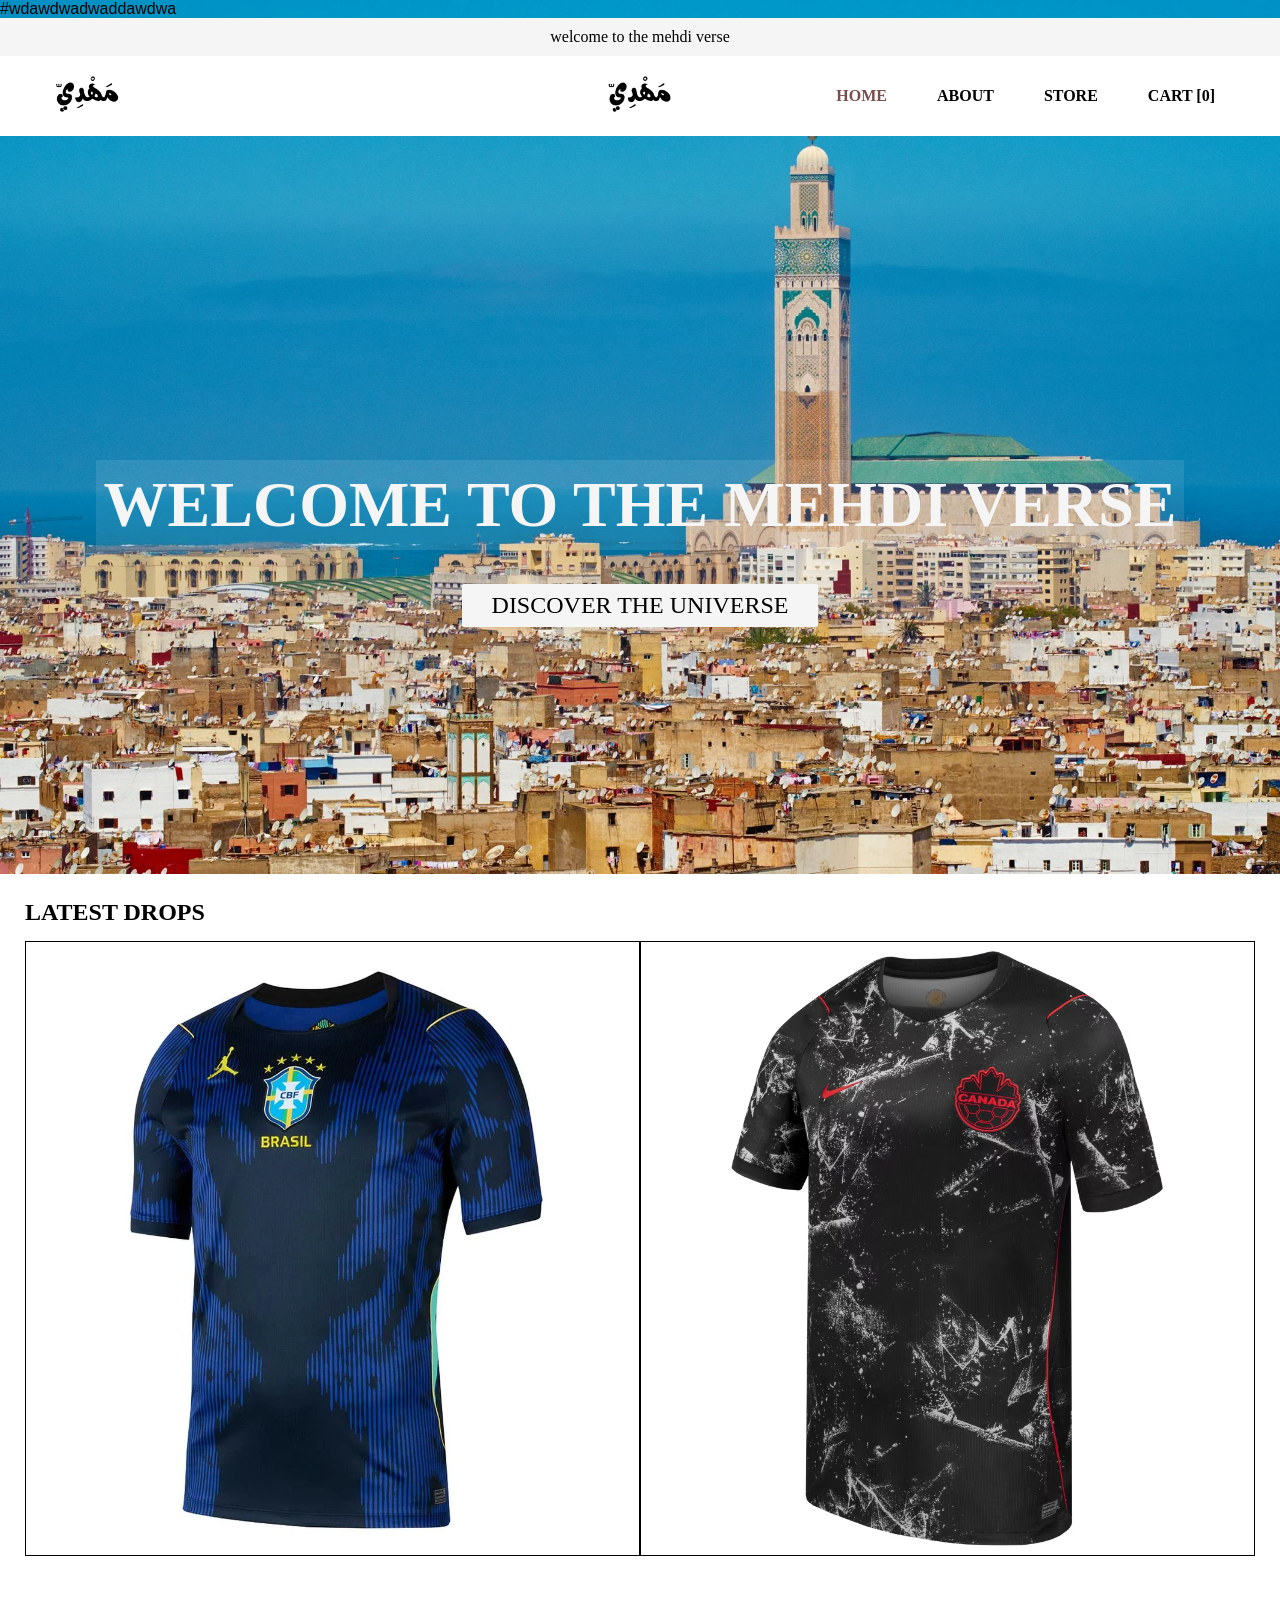
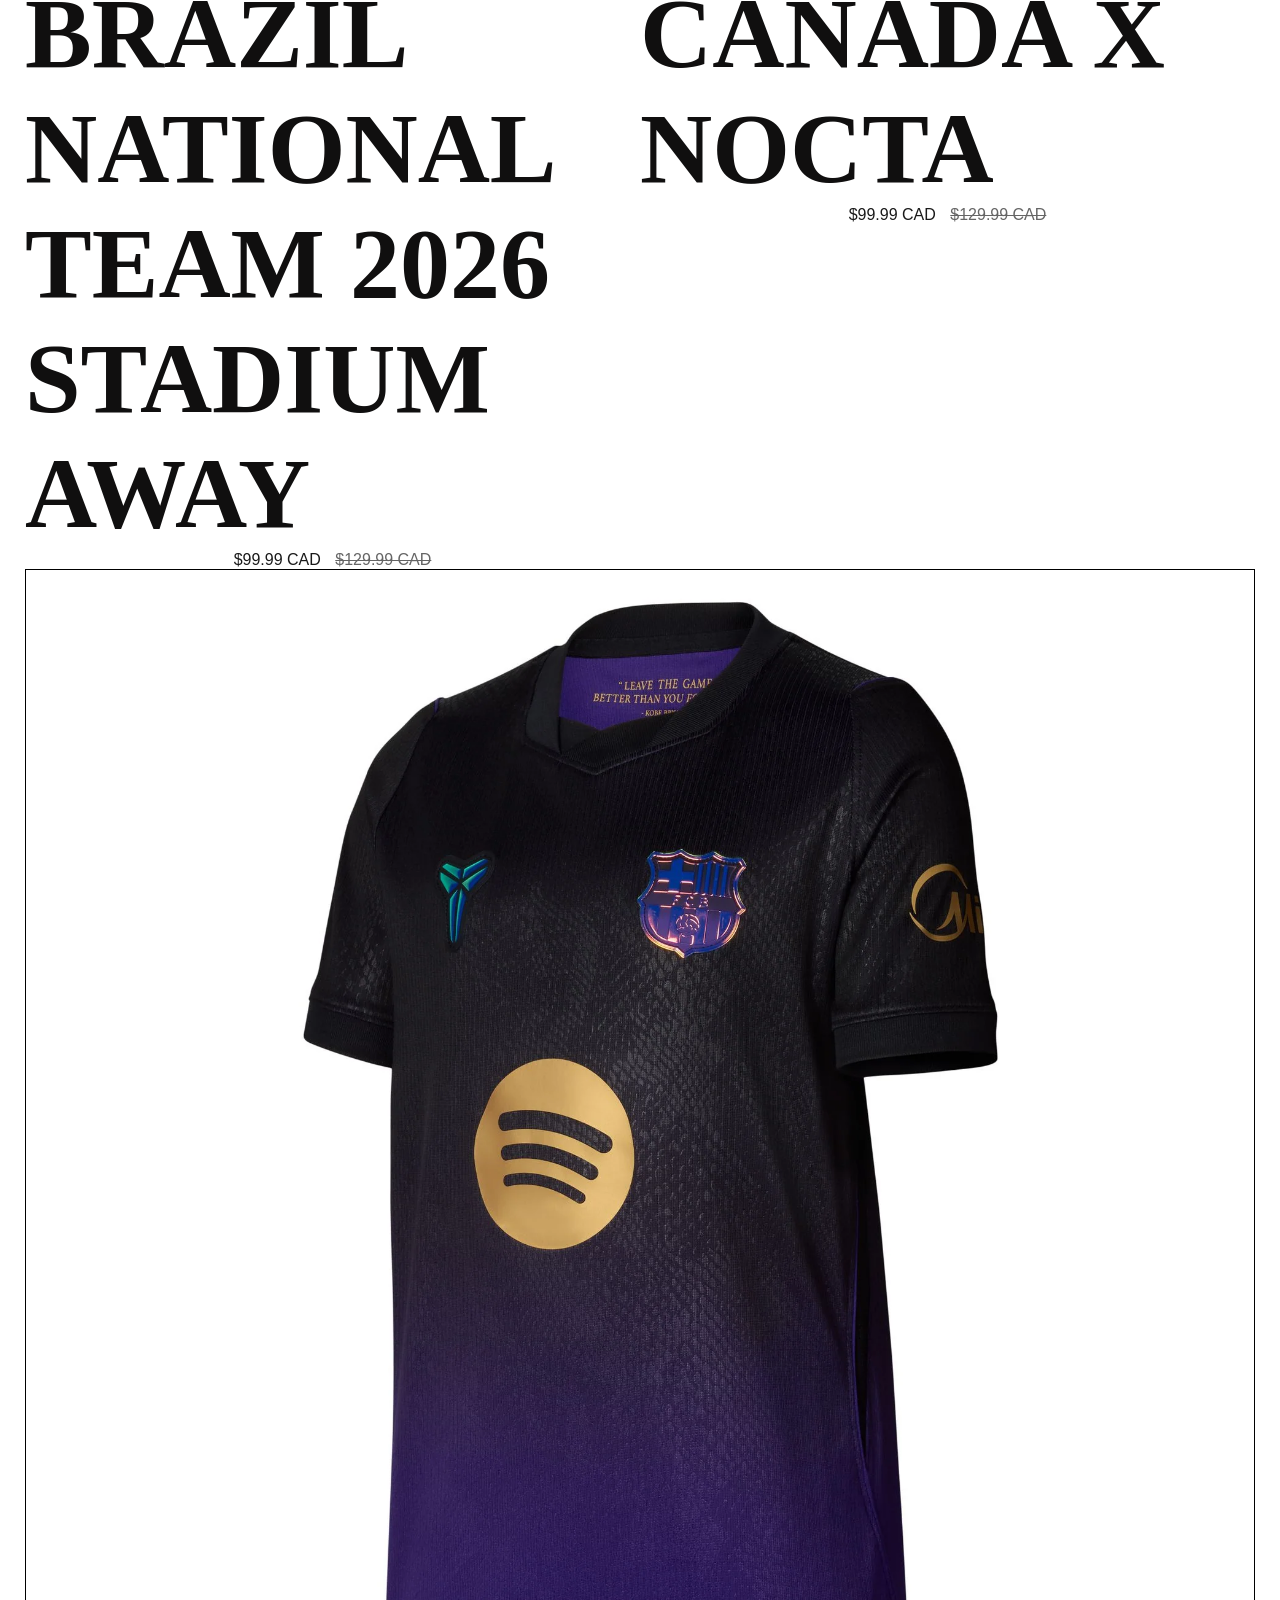
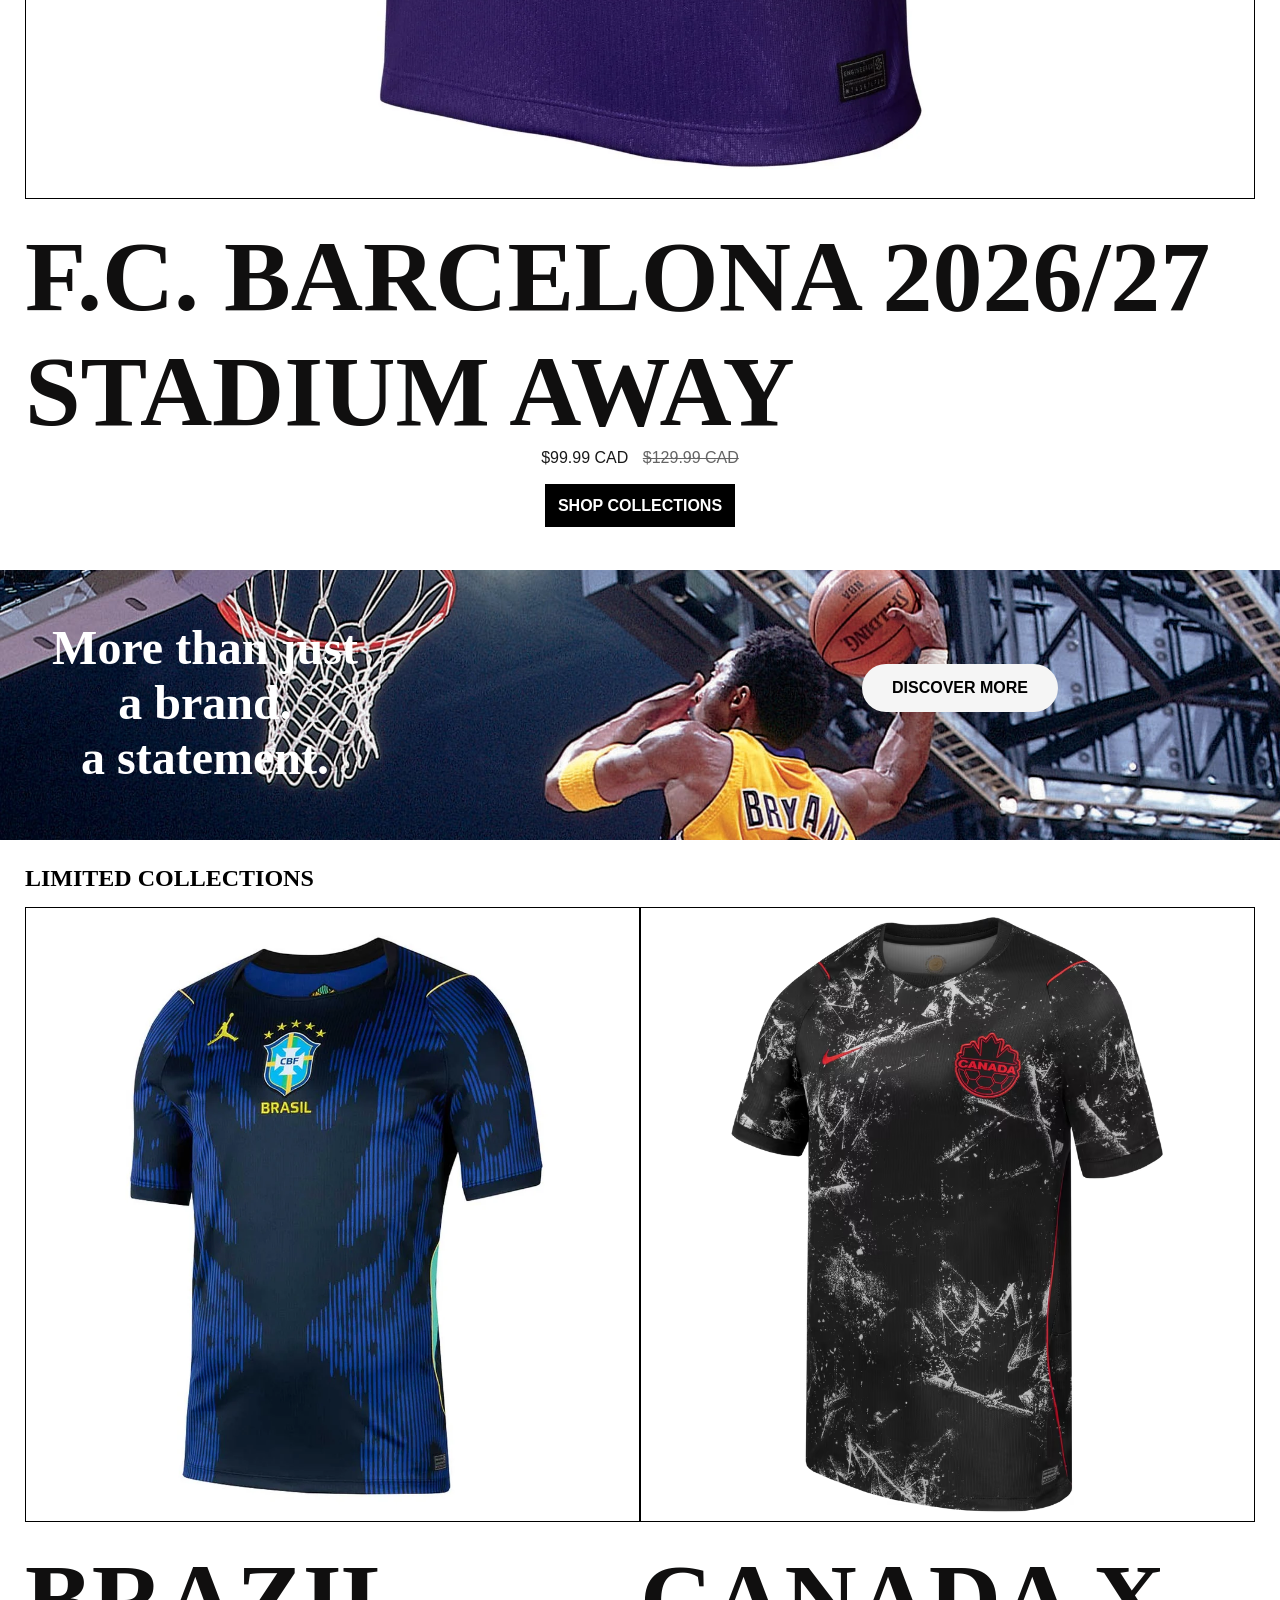
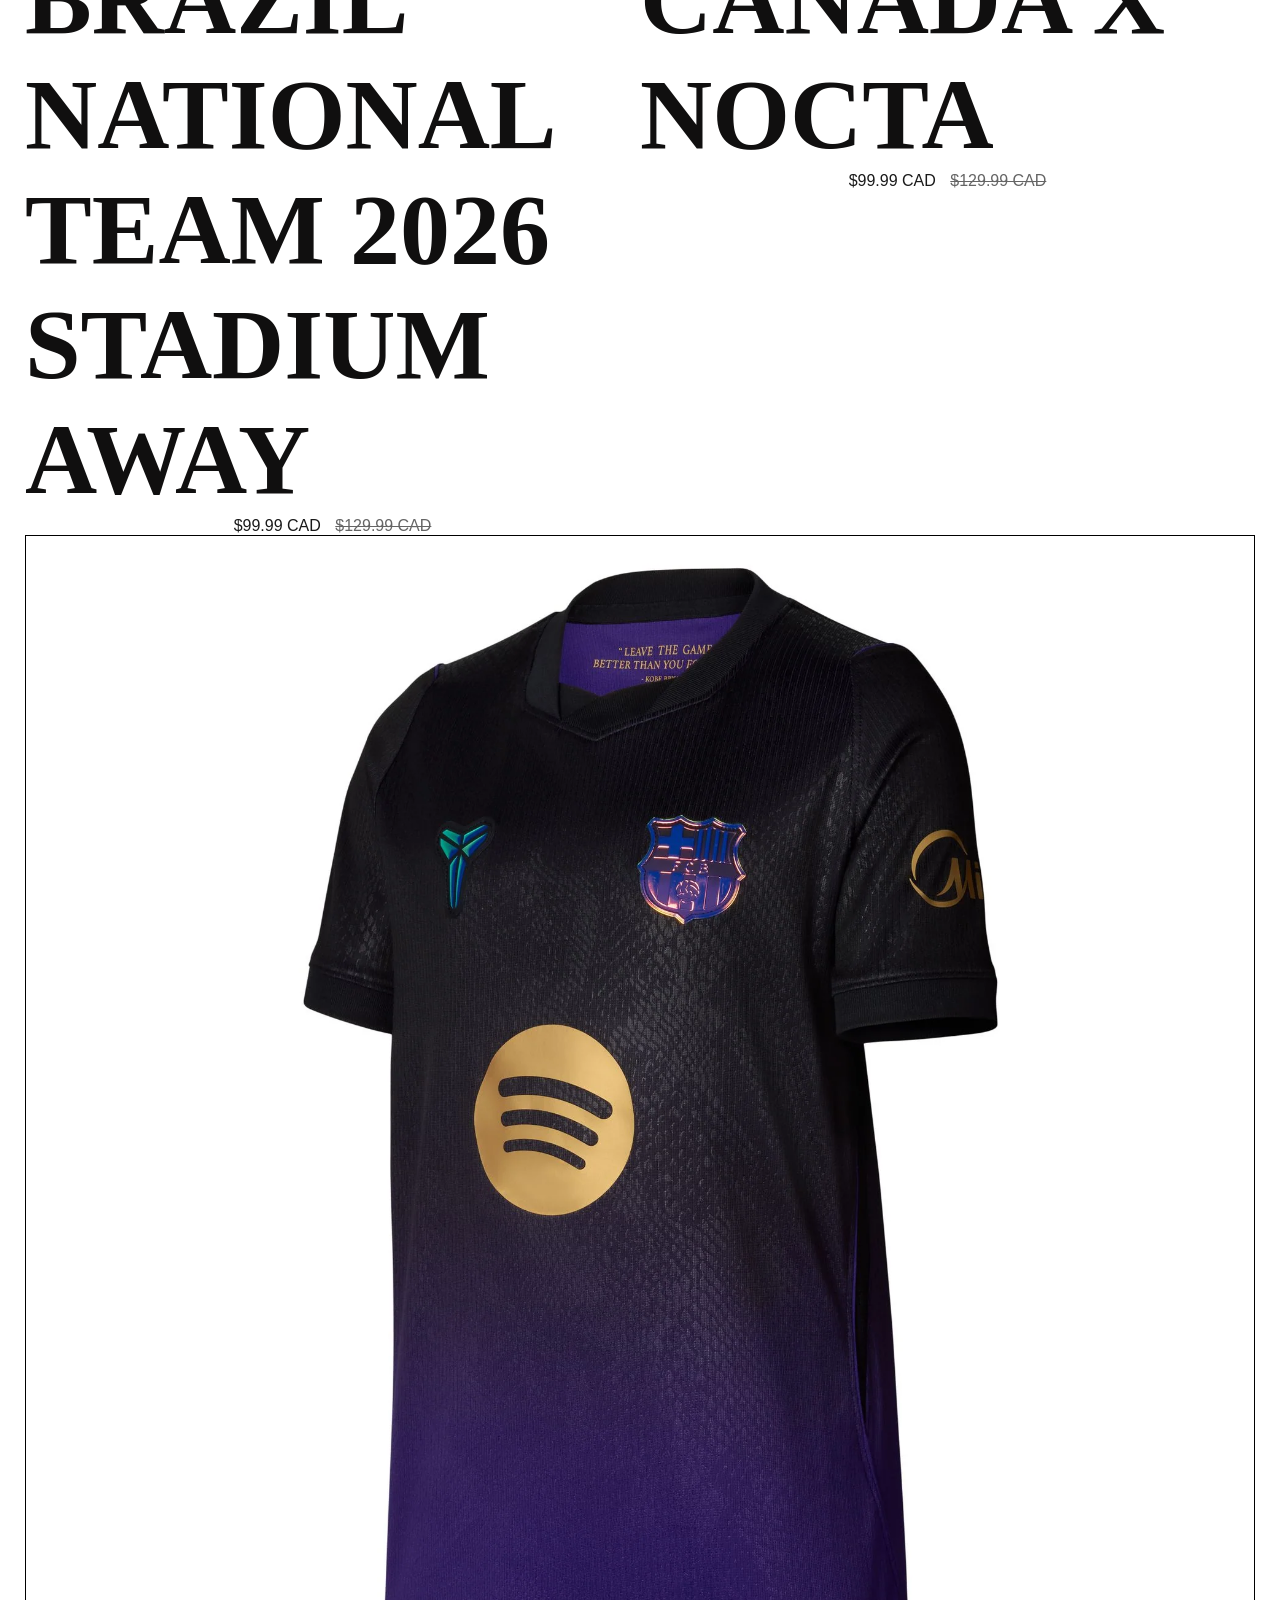
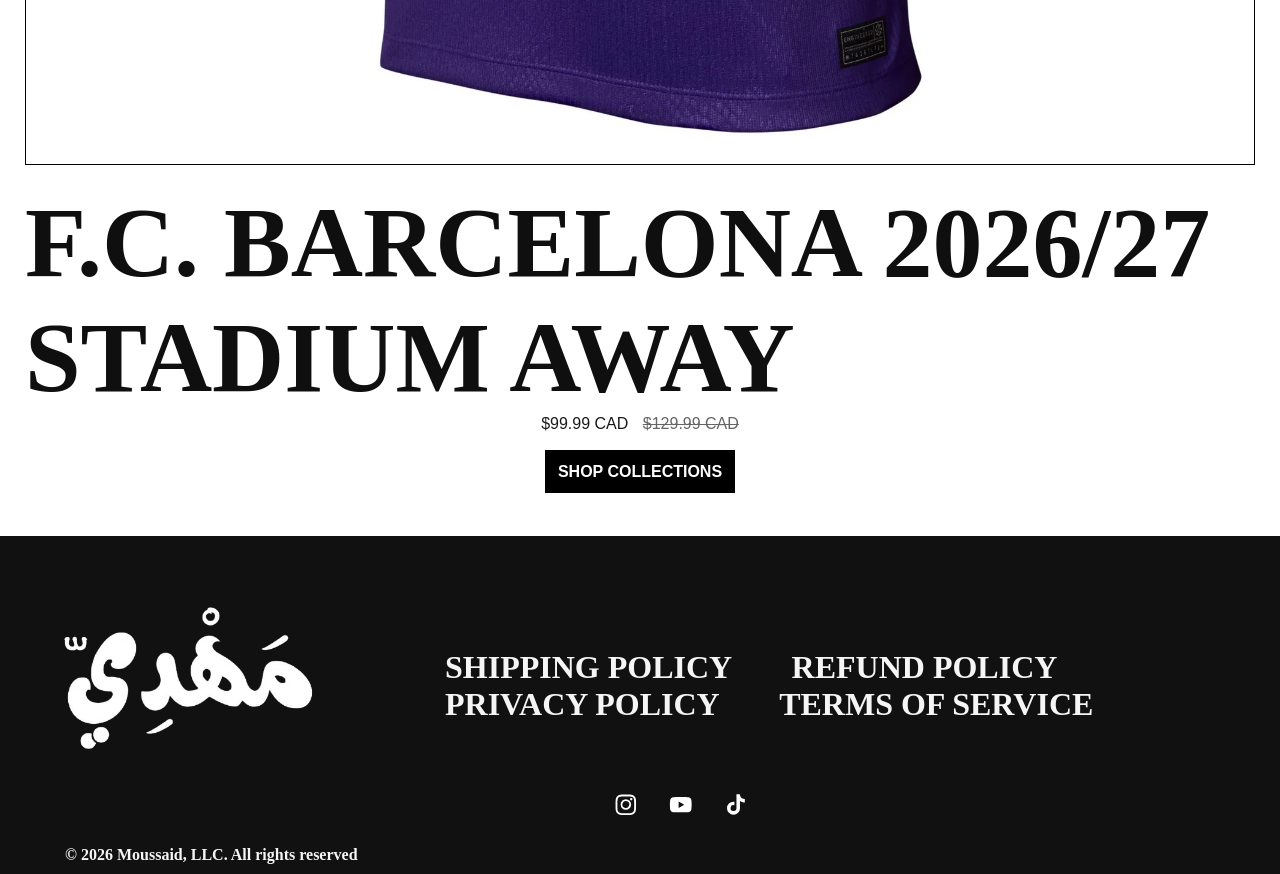
==== commit a50174fd: "67" ====
--- a/index.html
+++ b/index.html
@@ -1,3 +1,4 @@
+#wdawdwadwaddawdwa
 <!DOCTYPE html>
 <html>
     <head>
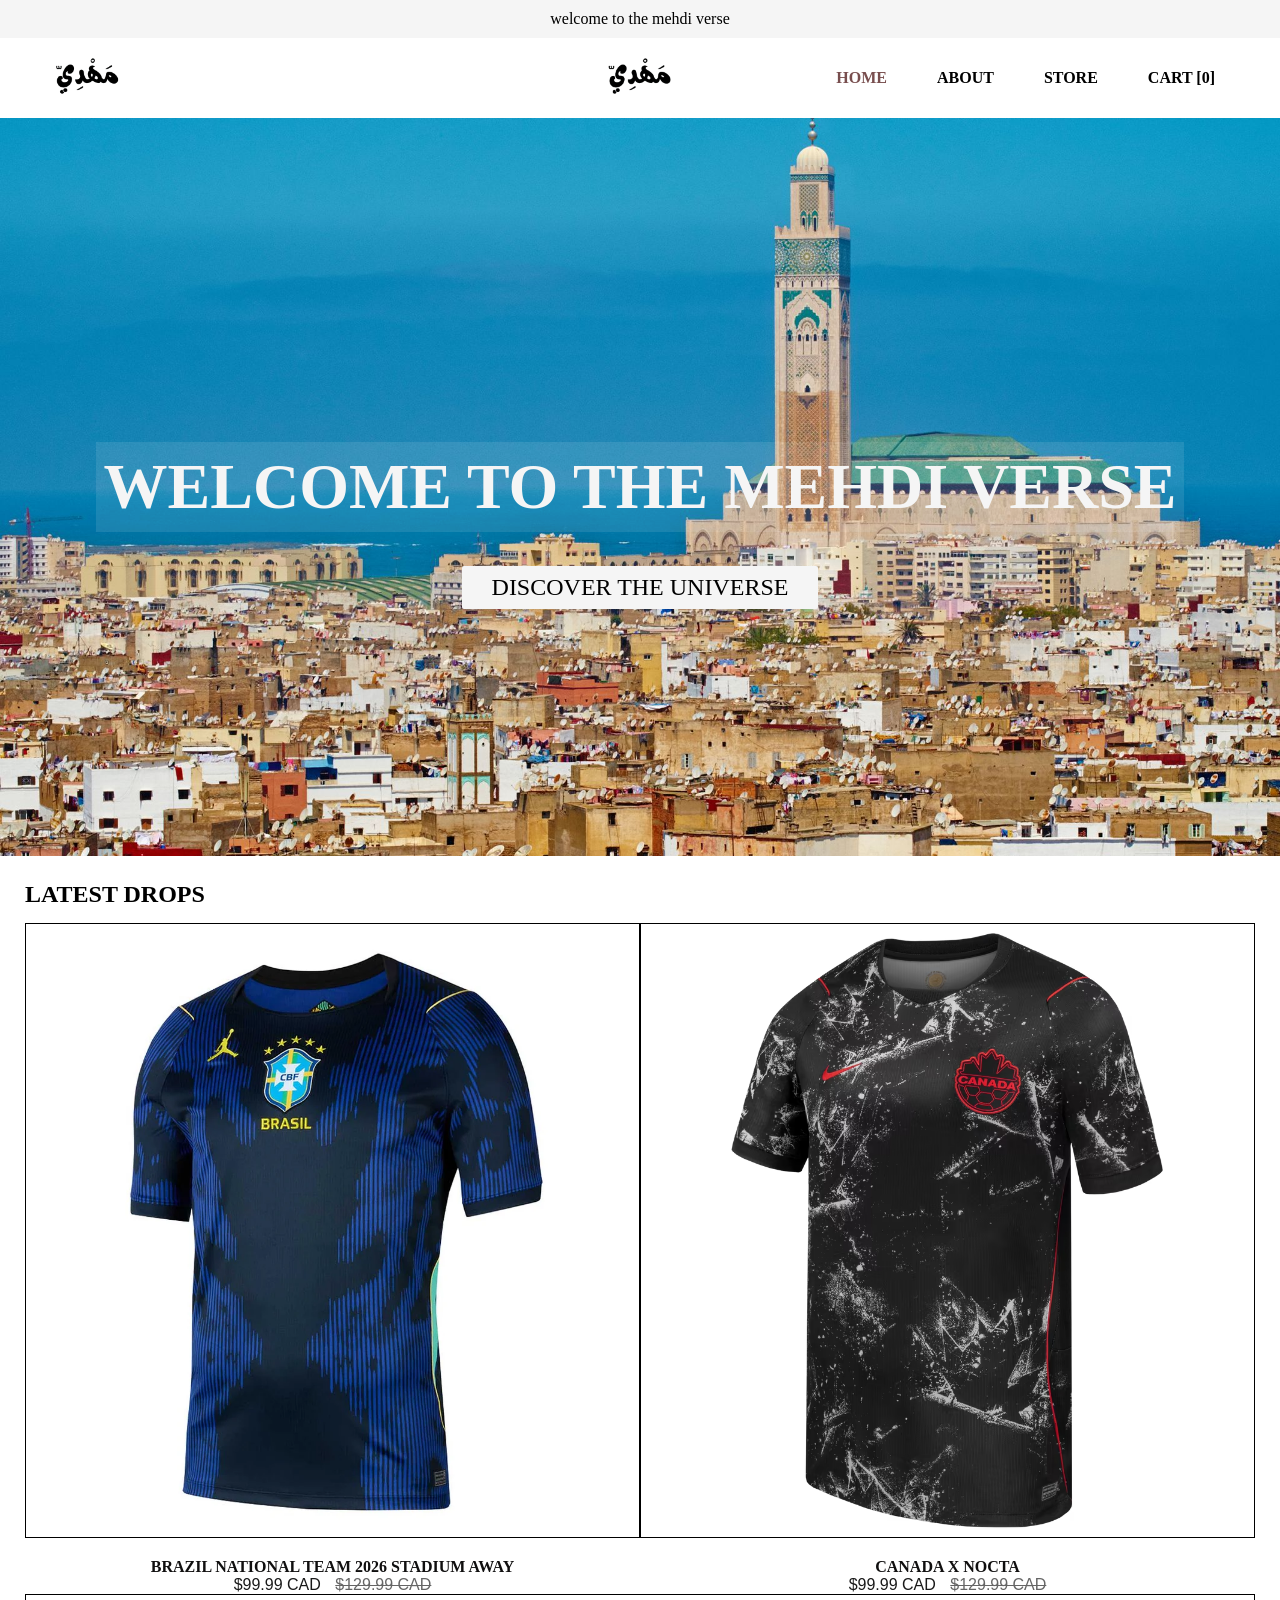
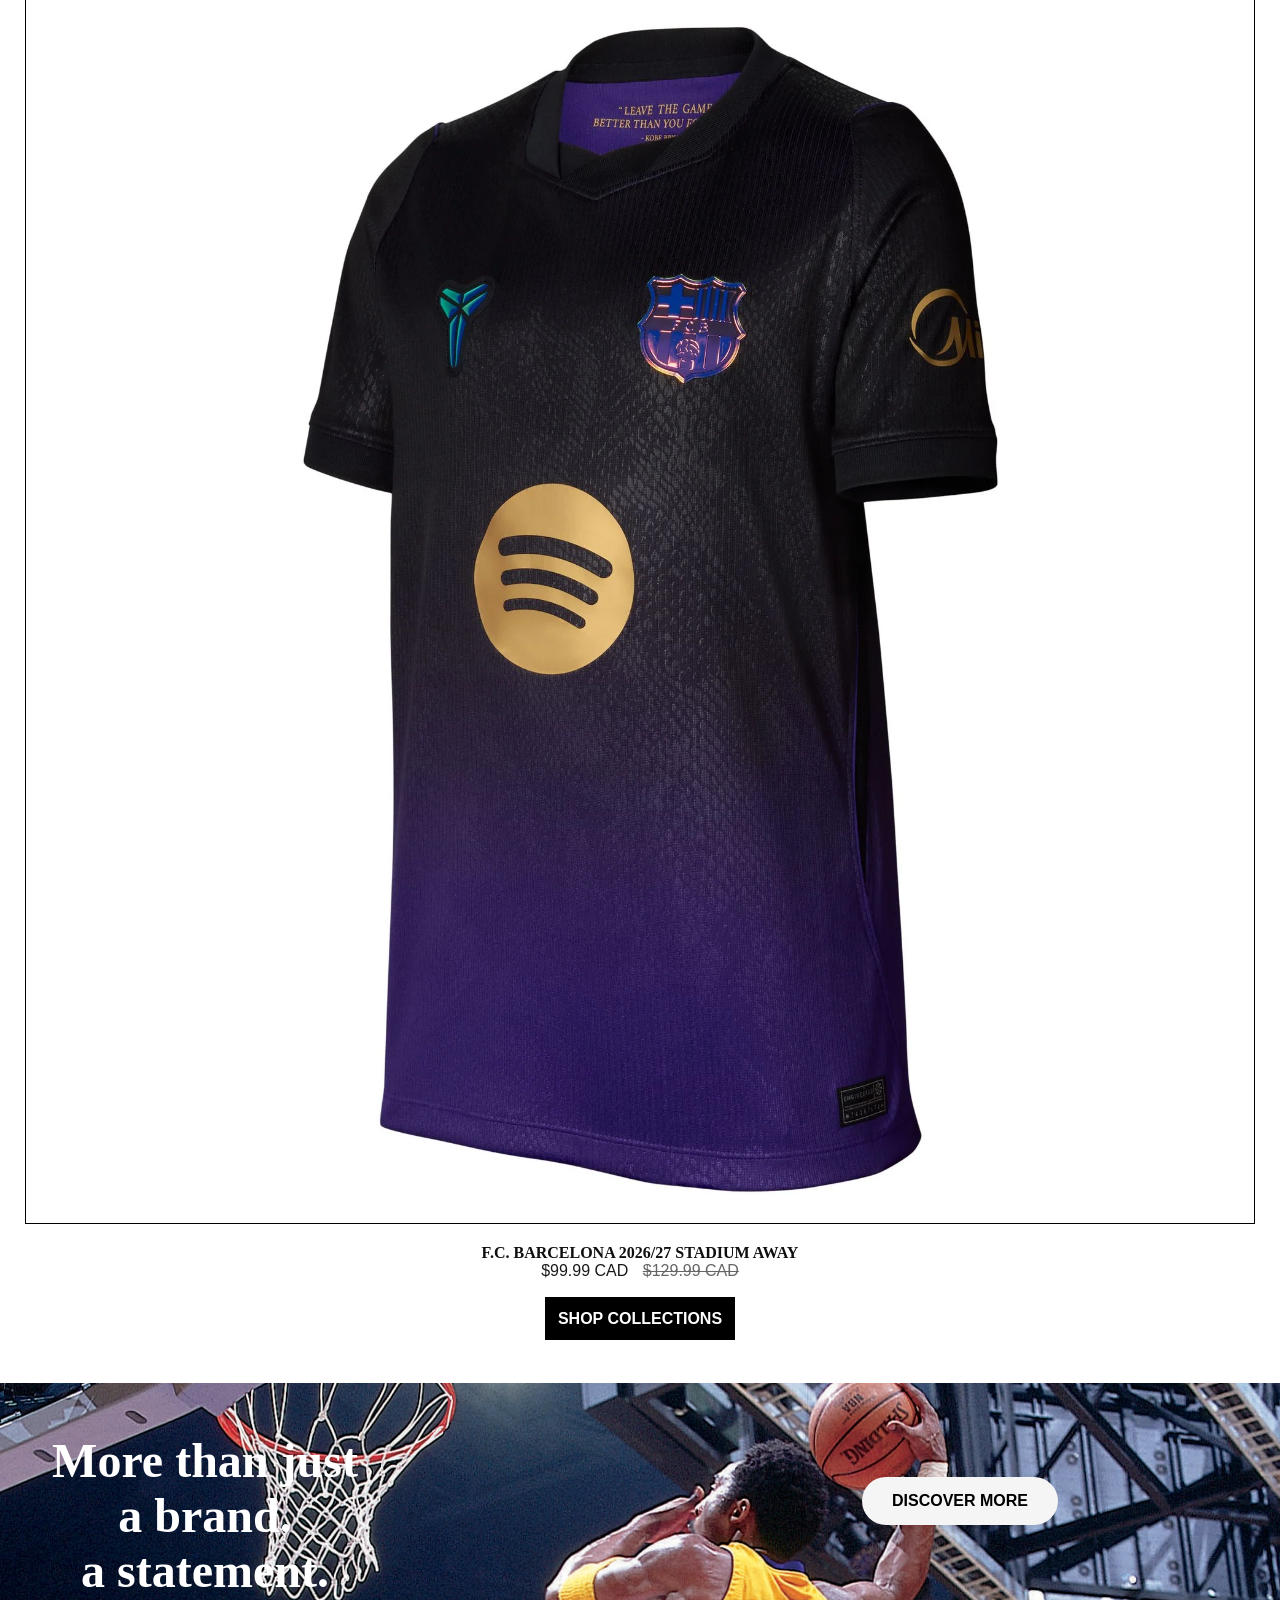
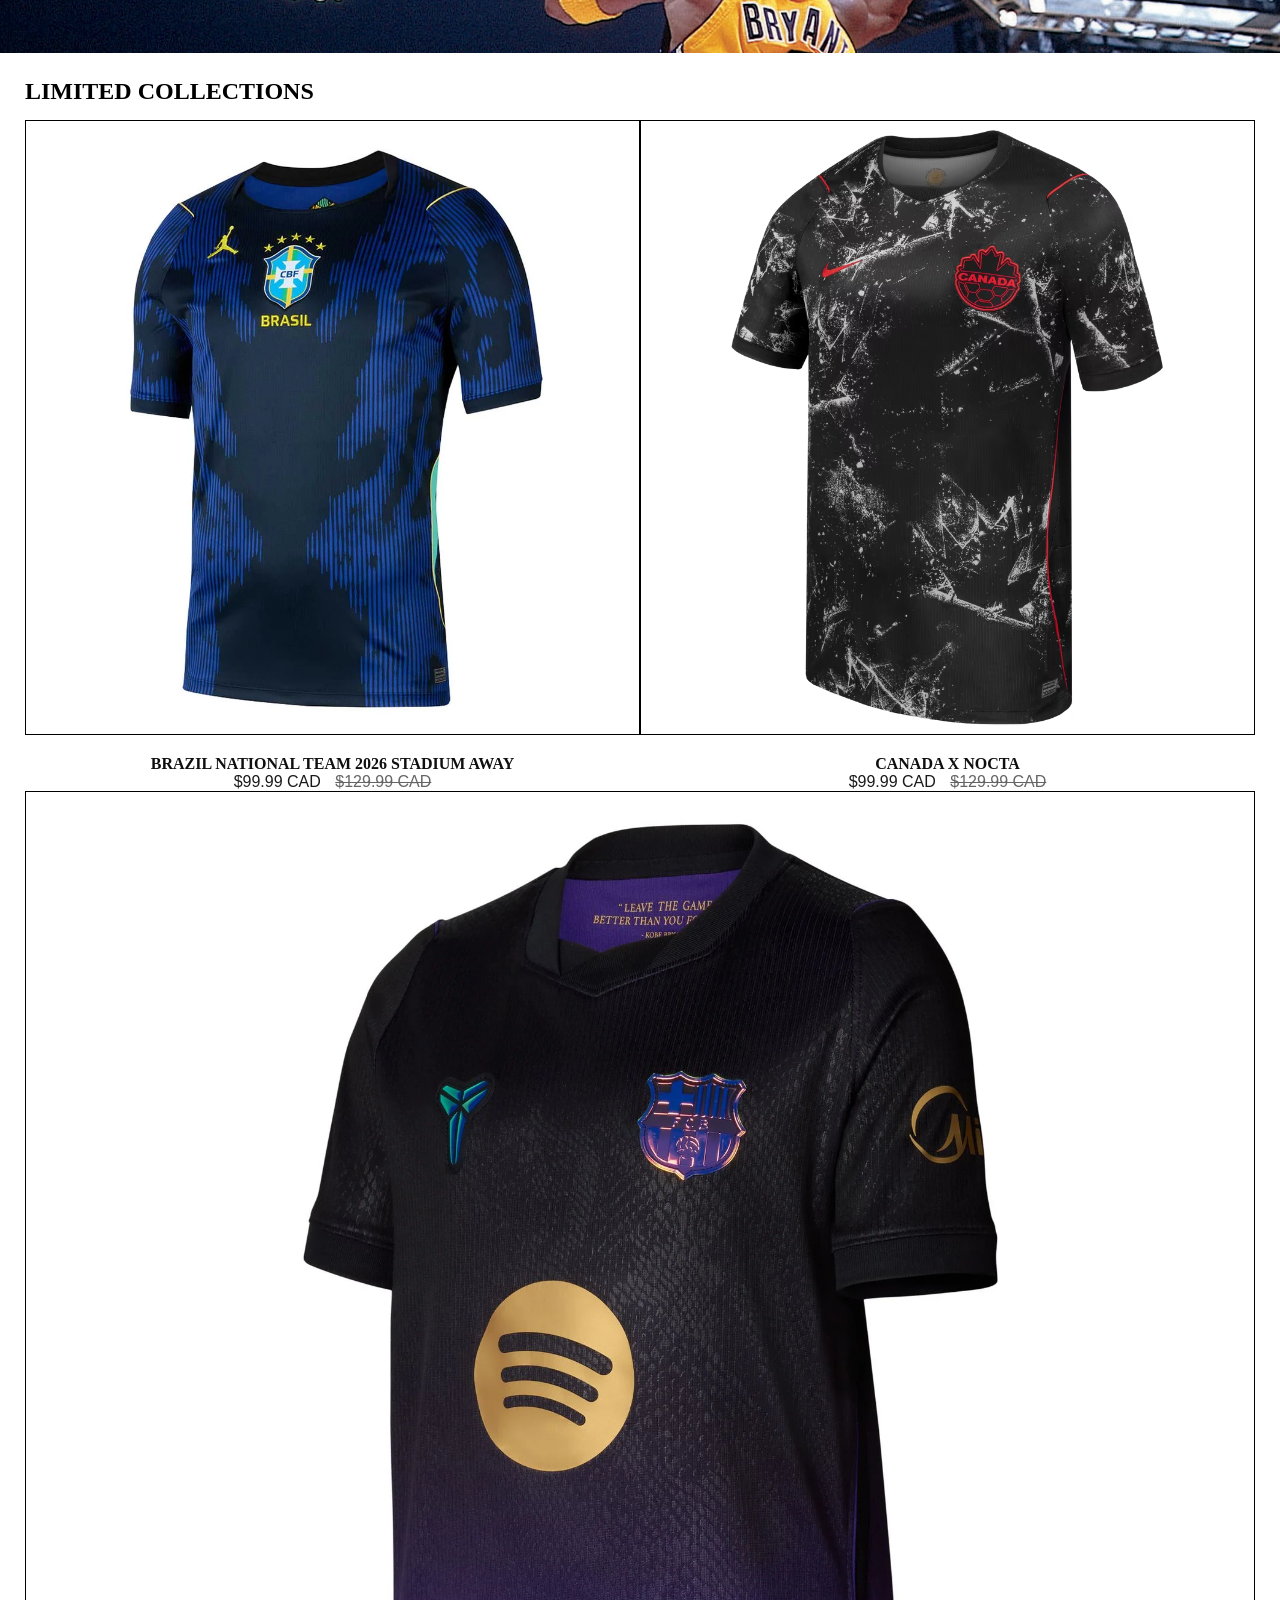
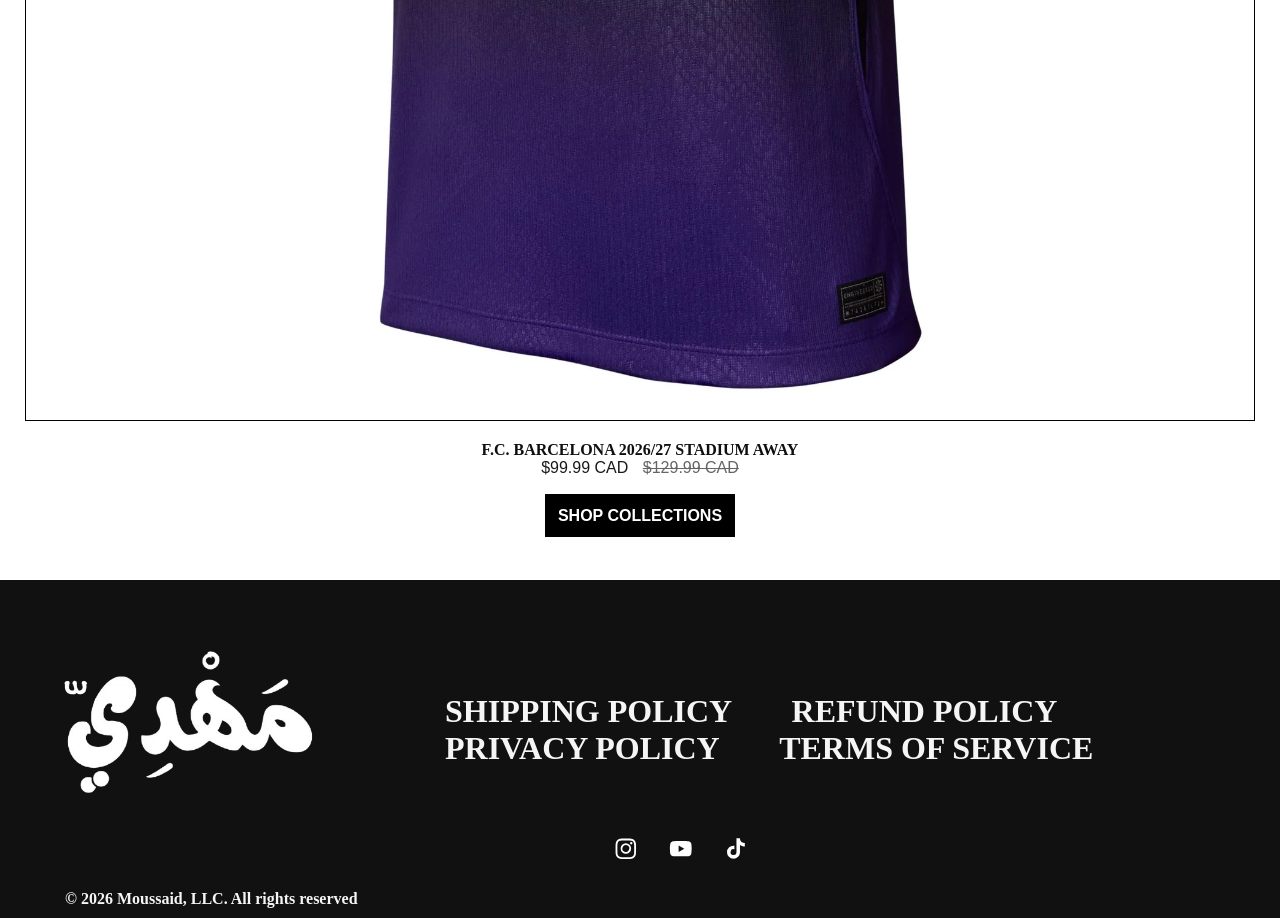
==== commit 109d2c92: "" ====
--- a/index.html
+++ b/index.html
@@ -1,4 +1,3 @@
-#wdawdwadwaddawdwa
 <!DOCTYPE html>
 <html>
     <head>
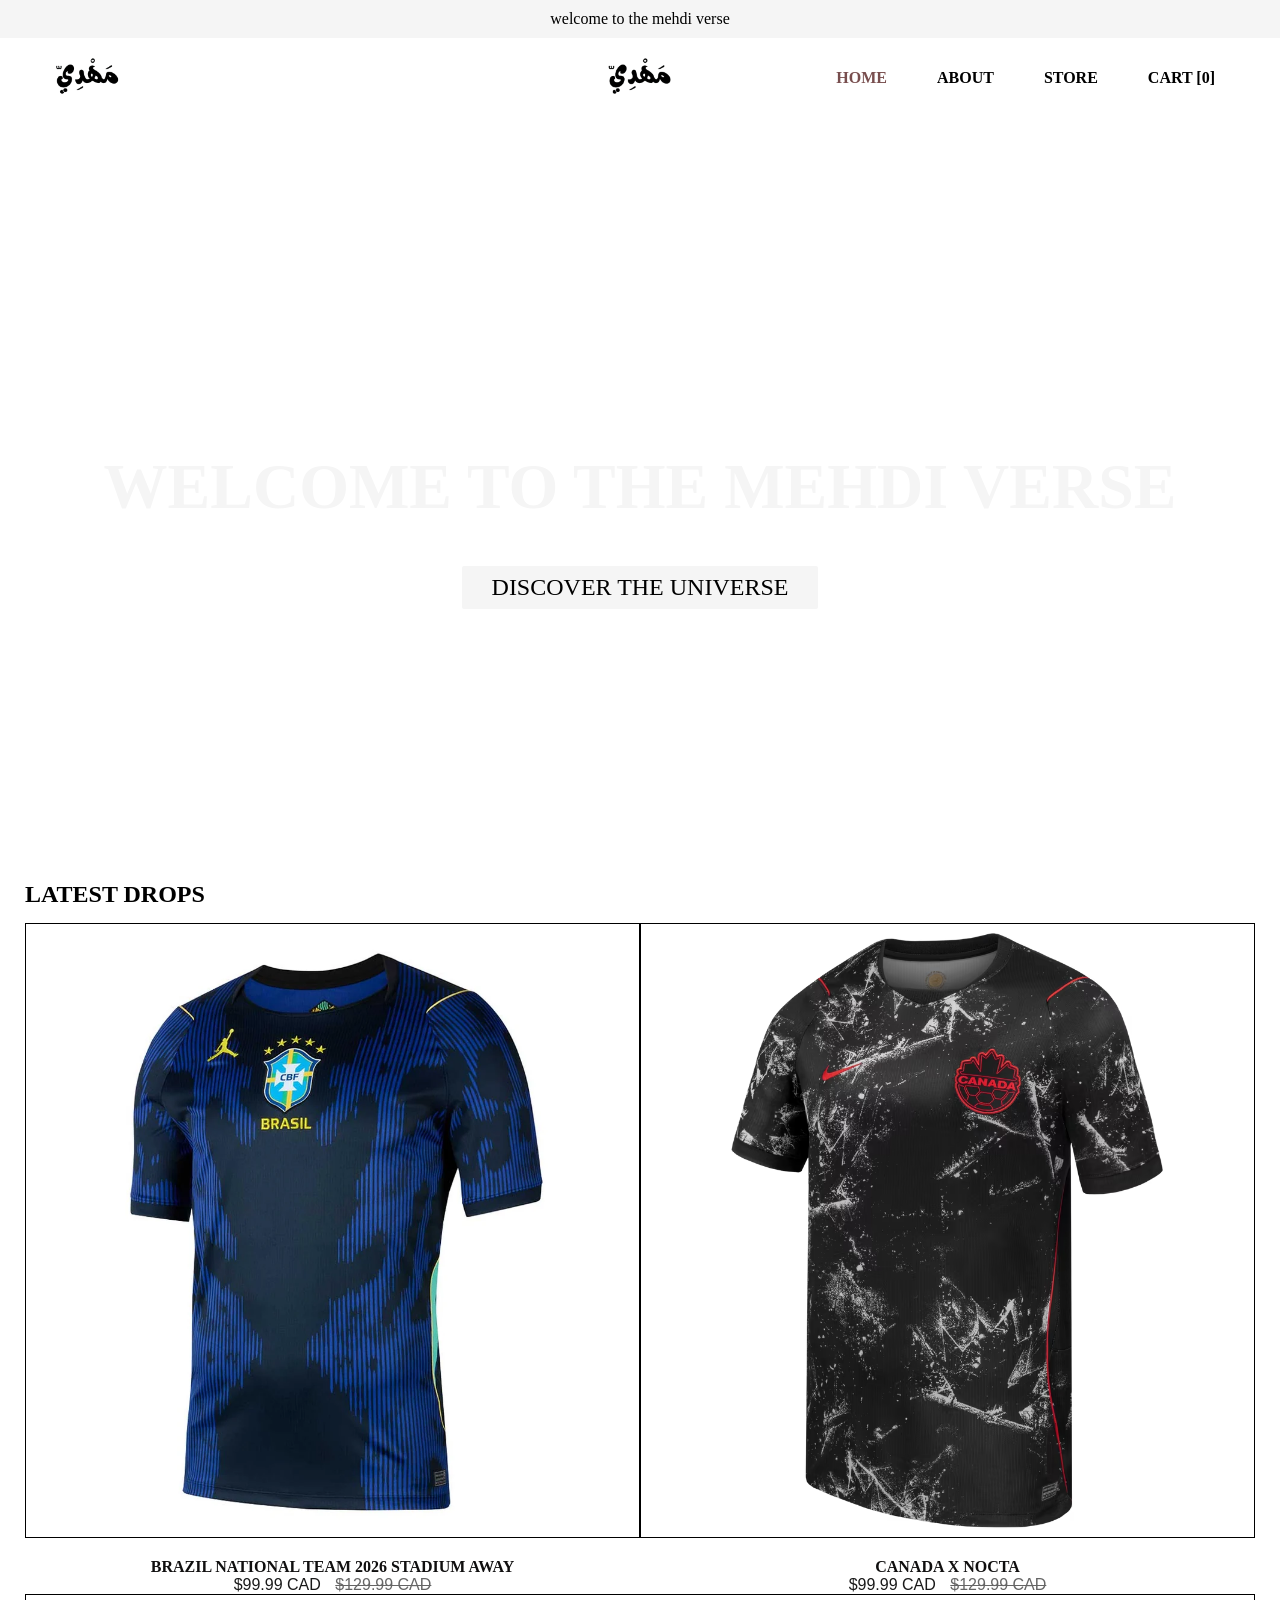
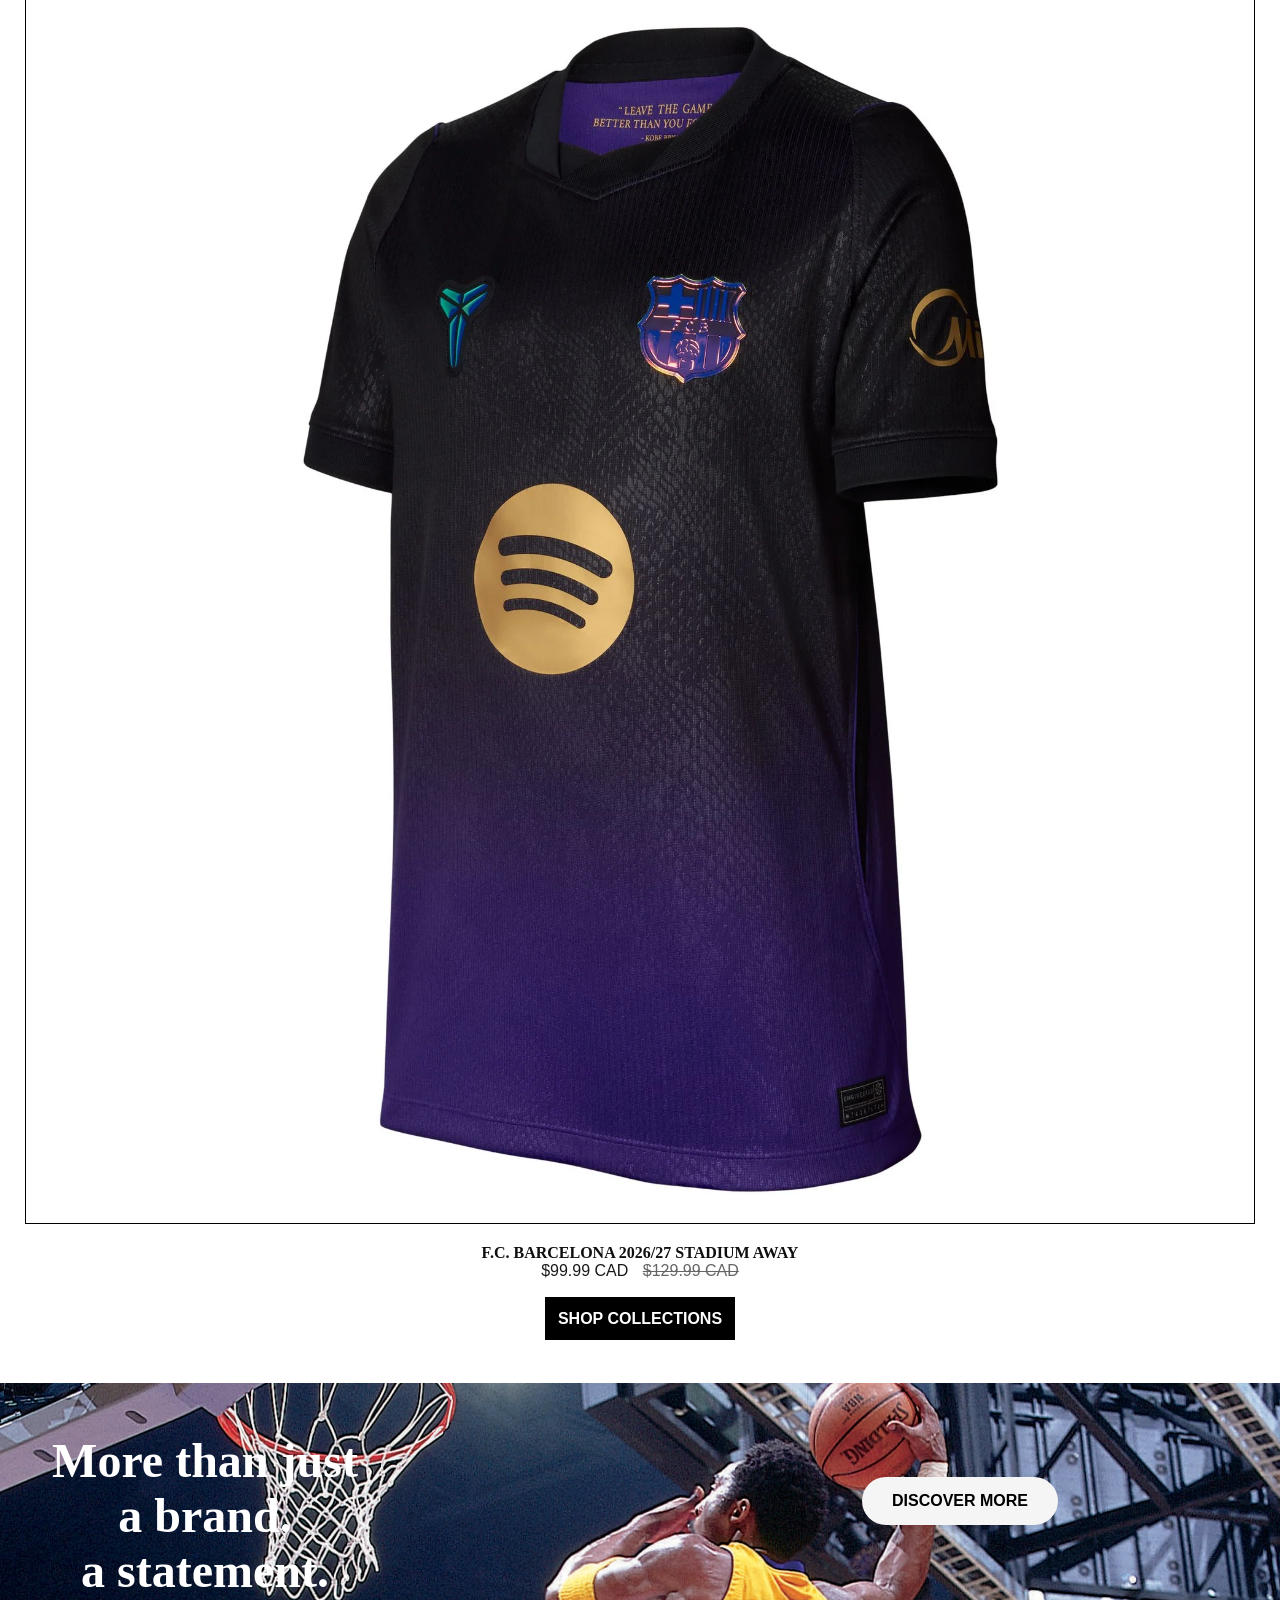
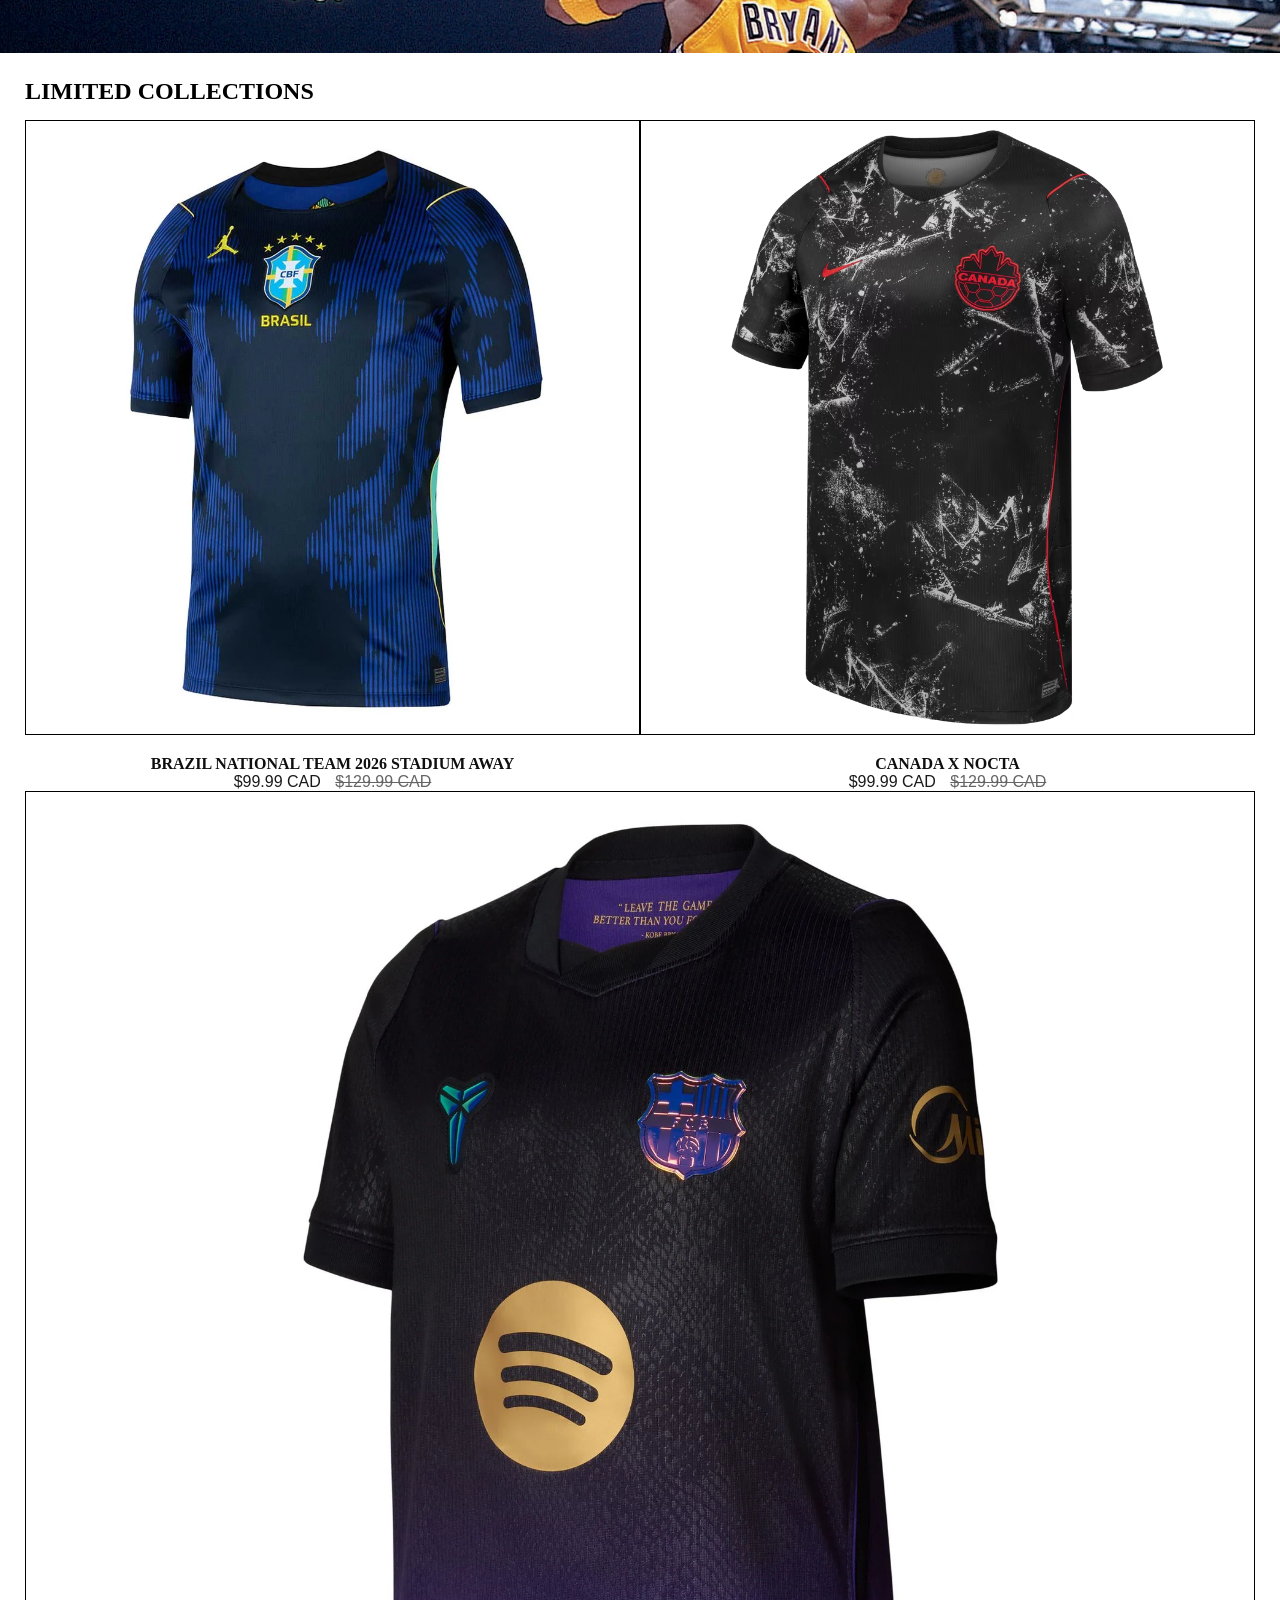
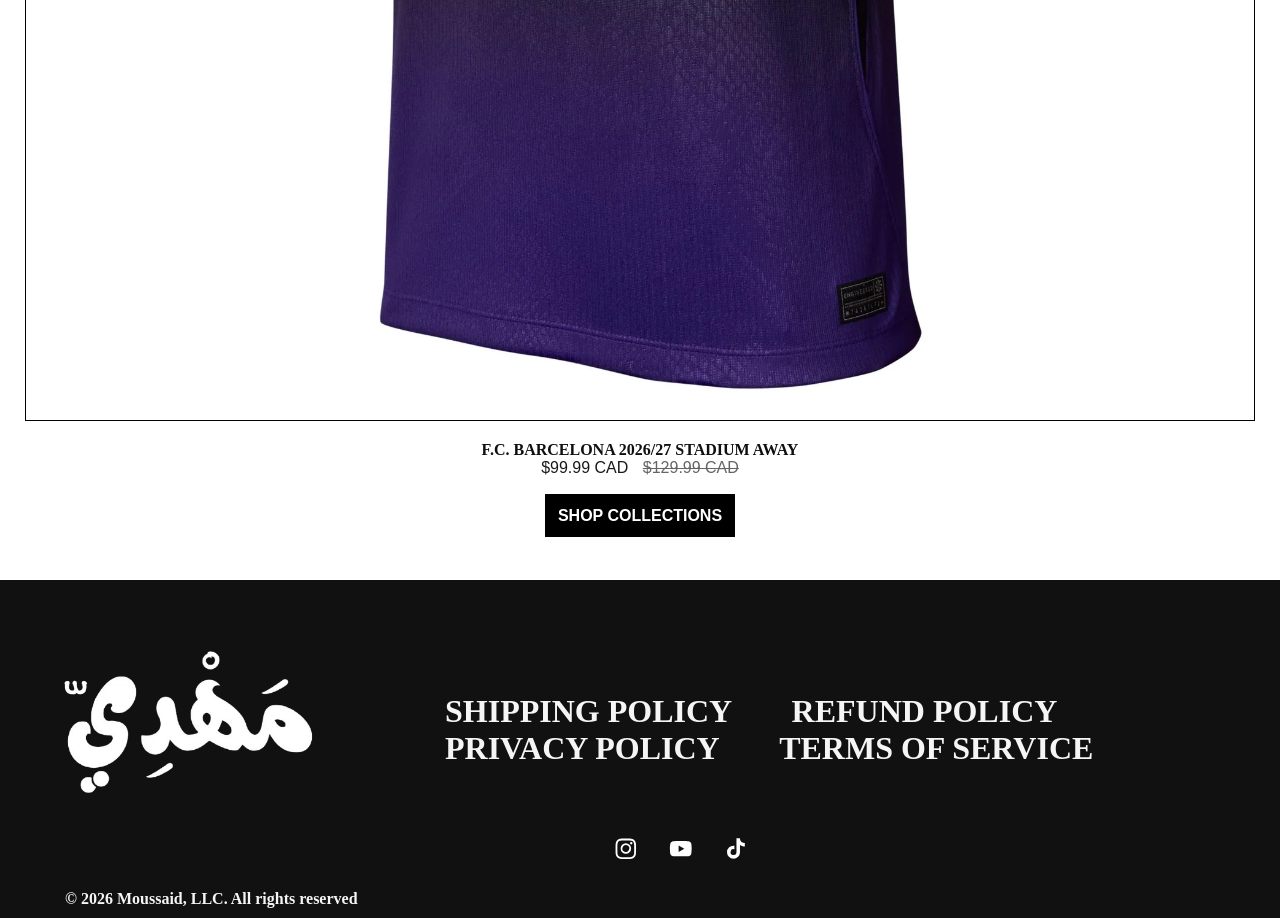
==== commit e8394310: "yo" ====
--- a/index.html
+++ b/index.html
@@ -39,7 +39,7 @@
             <h2 id="main-title">WELCOME TO THE MEHDI VERSE</h2>
             <a href="mea.html" id="btn">DISCOVER THE UNIVERSE</a>
             <div class="slideshow-container">
-                <img id="video" src="Images/521329326.webp">
+                <video id="video" src="edit.mp4" playsinline autoplay muted loop></video>
             </div>
         </section>
         <section id="store">
--- a/CSS/stylesheet.css
+++ b/CSS/stylesheet.css
@@ -9,7 +9,9 @@
     padding: 0;
     box-sizing: border-box;
     font-family: 'Poppins', sans-serif;
-}
+    -webkit-text-size-adjust: 100%; text-size-adjust: 100%; 
+}
+
 
 
 body {
@@ -44,6 +46,7 @@
     cursor: pointer;
     height: 14px;
     z-index: 99;
+    padding-left: 10px;
 }
 
 .mobile-menu-close {
@@ -52,43 +55,6 @@
     position: absolute;
     top: 67px;
     right: 30px;
-}
-
-@media (max-width: 768px){
-    .main-nav > ul {
-        display: flex;
-    }
-
-    .main-nav > ul > li {
-        display: none;
-    }
-
-    .main-nav > ul > li.cart-link {
-        display: block;
-    } 
-
-    .mobile-menu {
-        display: block;
-    }
-
-    .mobile-menu ul {
-        display: flex;
-        flex-direction: column;
-        align-items: flex-start;
-        gap: 20px;
-    }
-
-    .mobile-menu ul li a {
-        transition: 0.3s;
-    }
-
-    .mobile-menu-icon {
-        display: block;
-    }
-
-    #logo {
-        display: none;
-    }
 }
 
 .mobile-menu {
@@ -101,7 +67,7 @@
     height: 100vh;
     overflow: hidden;
     z-index: 98;
-    background-color: rgb(201, 146, 146);
+    background-color: rgba(255, 255, 255, 0.9);
     transition: 0.5s;
 }
 
@@ -208,7 +174,9 @@
     width: 100%;
     min-height: 30vh;
     display: flex;
-    flex-direction: column;}
+    flex-direction: column;
+    overflow: hidden;
+}
 
 #section3 {
     position:relative;
@@ -729,5 +697,87 @@
     padding: 20px;
 }
 
-
-
+html, body {
+    max-width: 100%;
+    overflow-x: hidden;
+}
+
+img {
+    max-width: 100%;
+    height: auto;
+}
+
+.product-title {
+    font-size: 16px;
+}
+
+.h3 {
+    font-size: 24px;
+}
+
+@media (max-width: 768px){
+    .main-nav > ul {
+        display: flex;
+    }
+
+    .main-nav > ul > li {
+        display: none;
+    }
+
+    .main-nav > ul > li.cart-link {
+        display: block;
+    } 
+
+    .mobile-menu {
+        display: block;
+    }
+
+    .mobile-menu ul {
+        display: flex;
+        flex-direction: column;
+        align-items: flex-start;
+        gap: 20px;
+    }
+
+    .mobile-menu ul li a {
+        transition: 0.3s;
+    }
+
+    .mobile-menu-icon {
+        display: block;
+    }
+
+    #logo {
+        display: none;
+    }
+
+    #store ul {
+        flex-direction: row;
+        flex-wrap: wrap;
+        justify-content: space-between;
+        gap: 10px;
+    }
+
+    #store ul li {
+        flex: 0 0 100%;
+        min-width: 0;
+        max-width: calc(100% - 5px);
+    }
+
+    .product-box {
+    min-width: 0;
+    padding-bottom: 5px;
+    margin-bottom: 10px;
+    }
+
+    #section1, #section1-2, #section2-2 { padding: 60px 20px; }
+
+    .title-container {
+        overflow: hidden;
+    }
+    footer ul li a {
+        font-size: 14px;
+    }
+
+    
+}
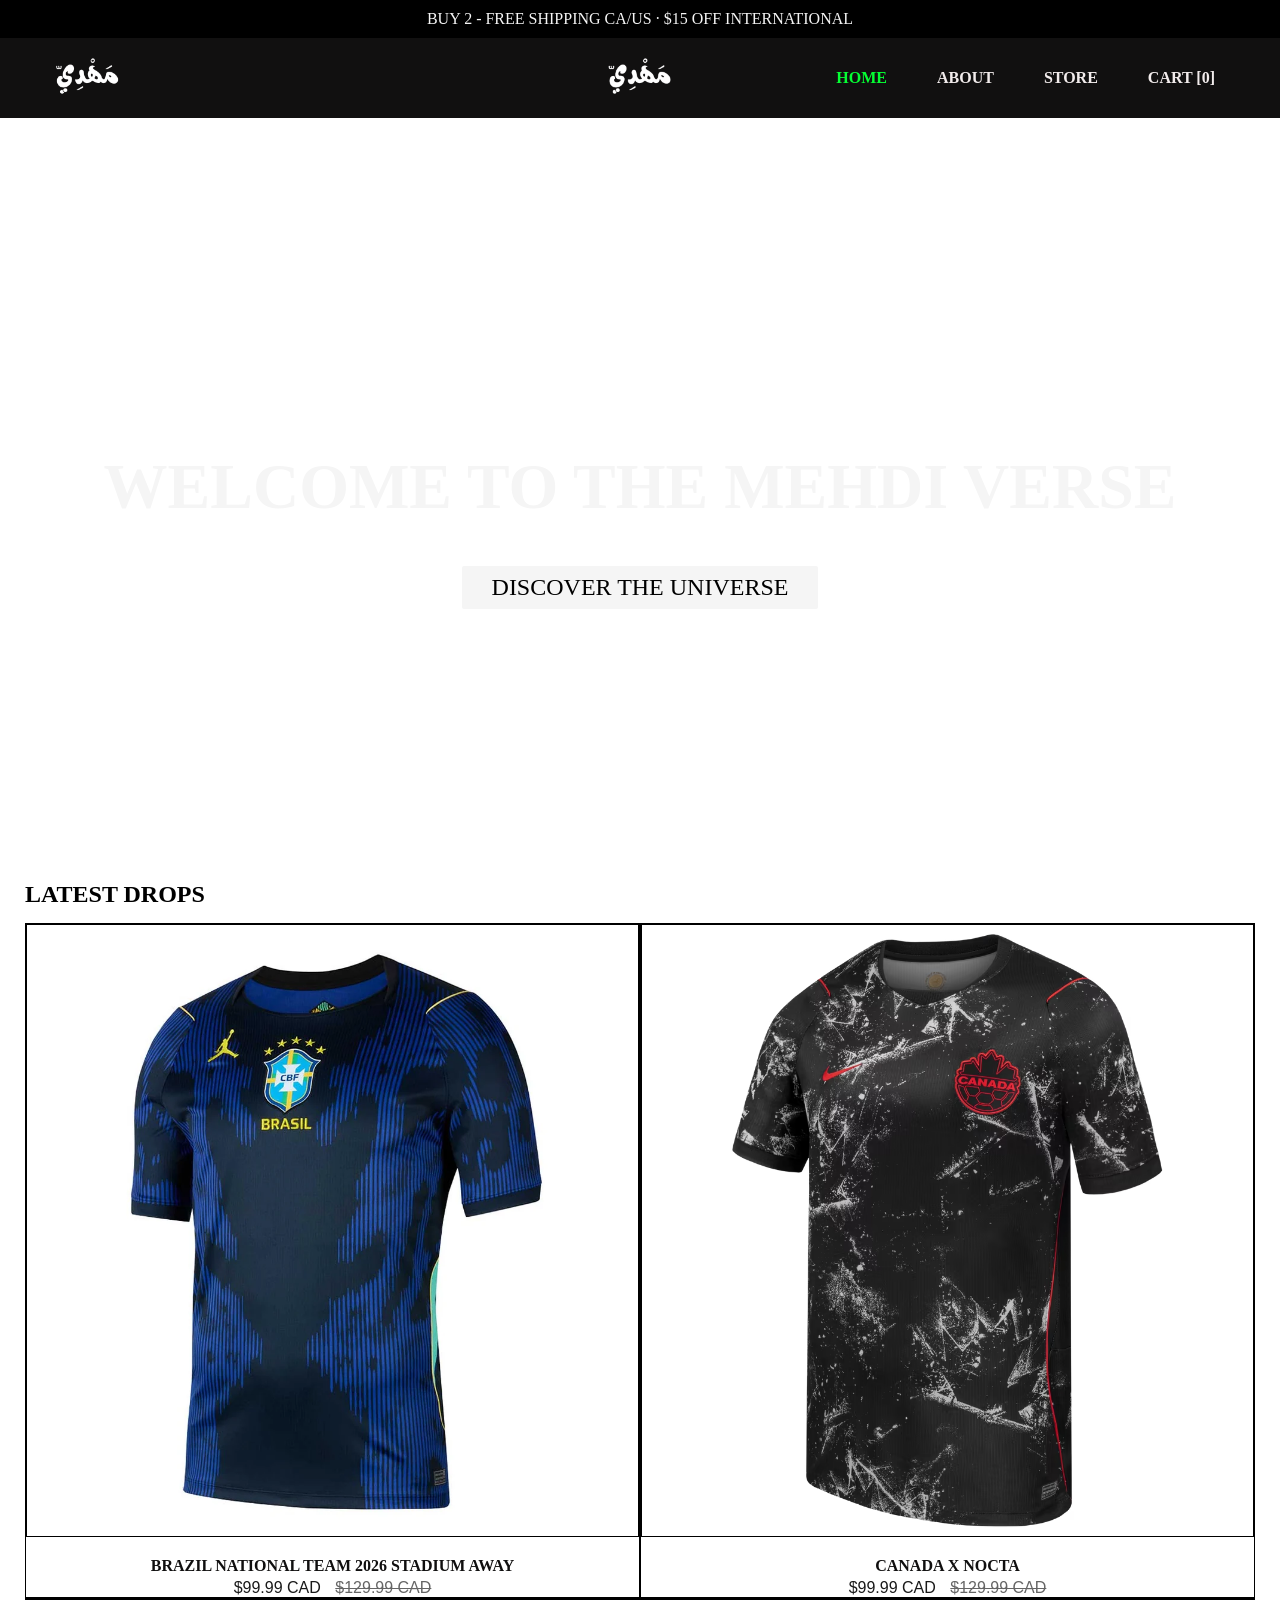
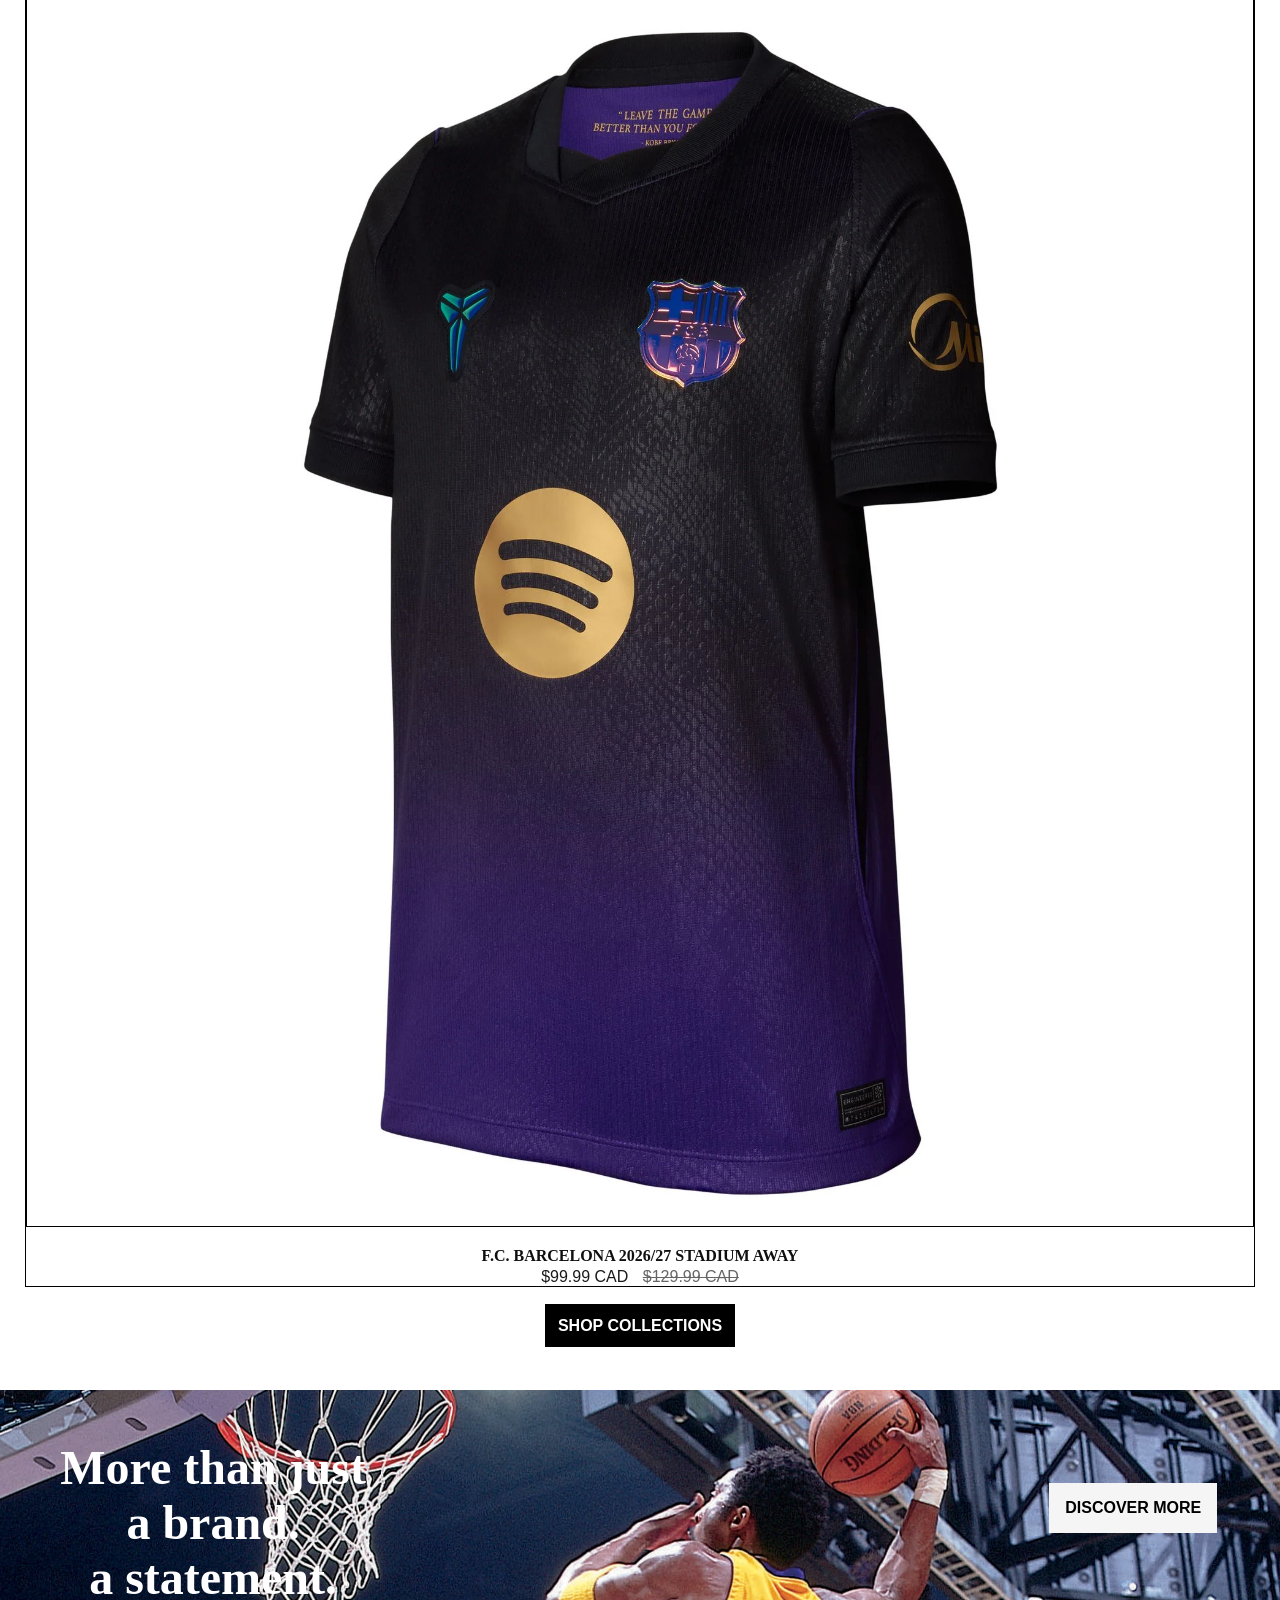
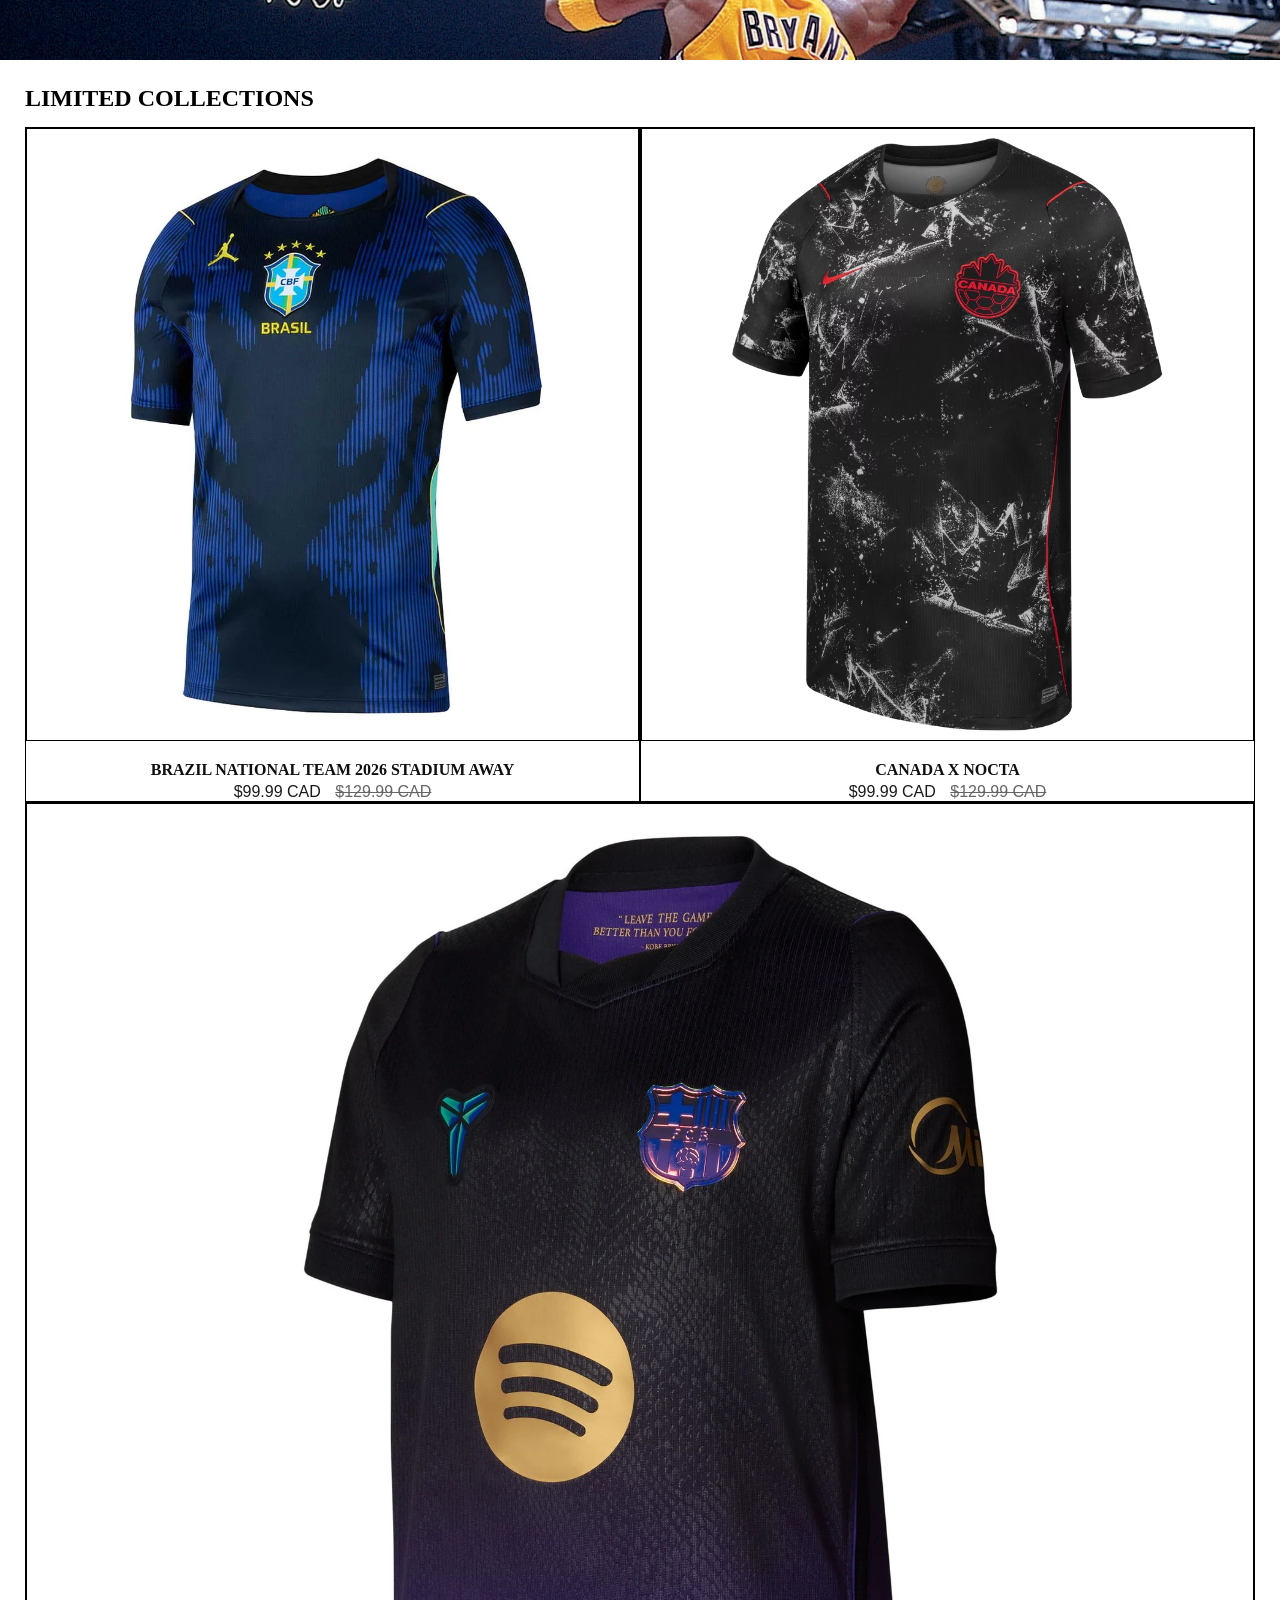
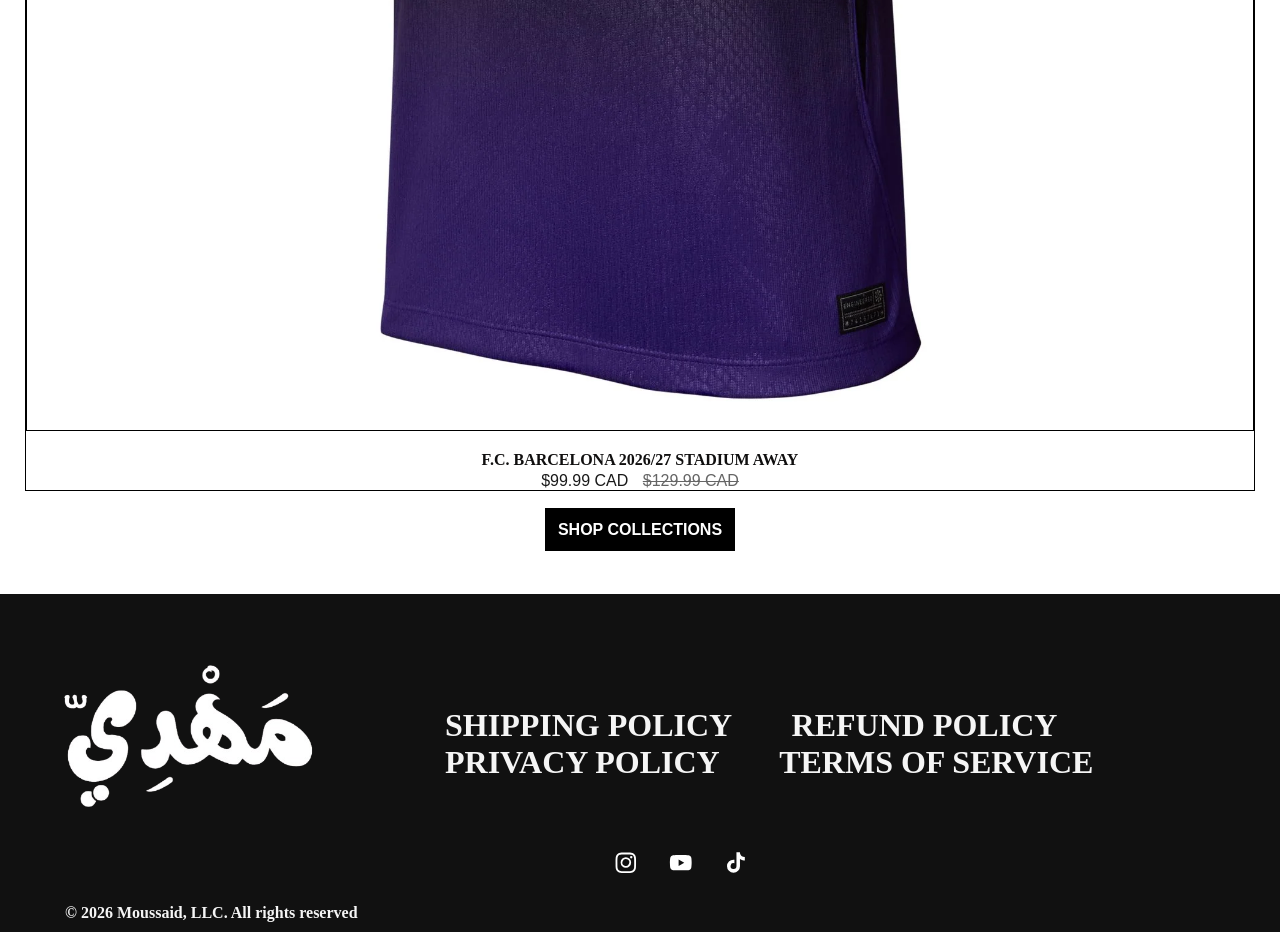
==== commit 2425c6d5: "new" ====
--- a/index.html
+++ b/index.html
@@ -9,7 +9,7 @@
     </head>
     <body>
         <nav class="promo-bar">
-            <p class="promo-bar-text">welcome to the mehdi verse</p>
+            <p class="promo-bar-text">BUY 2 - FREE SHIPPING CA/US · $15 OFF INTERNATIONAL</p>
         </nav>
         <nav class="main-nav"> 
                 <li><span class="mobile-menu-icon"><svg width="14" height="14" viewBox="0 0 14 14" fill="none" xmlns="http://www.w3.org/2000/svg"> <path d="M1 3.5H13" stroke="currentColor" stroke-width="var(--icon-stroke-width)" stroke-linecap="round"/> <path d="M1 10.5H13" stroke="currentColor" stroke-width="var(--icon-stroke-width)" stroke-linecap="round"/> 
@@ -102,7 +102,8 @@
                         <span>
                             <s style="margin-left: 10px;  opacity: 0.6;" class="old-price">$129.99 CAD</s>
                         </span>
-                    </p>          
+                    </p>
+                    </article></li>
             </ul>
             <div class="button-wrapper">
                 <a class="button">SHOP COLLECTIONS</a>
--- a/CSS/stylesheet.css
+++ b/CSS/stylesheet.css
@@ -31,7 +31,7 @@
     align-items: center;
     justify-content: space-between;
     z-index: 78;
-    background-color: rgb(255, 255, 255);
+    background-color: rgb(17, 16, 16);
     background-blend-mode: multiply; 
     list-style: none;
 }
@@ -43,6 +43,7 @@
 
 .mobile-menu-icon {
     display: none;
+    color: whitesmoke;
     cursor: pointer;
     height: 14px;
     z-index: 99;
@@ -51,6 +52,7 @@
 
 .mobile-menu-close {
     display: block;
+    color: whitesmoke;
     cursor: pointer;
     position: absolute;
     top: 67px;
@@ -67,12 +69,11 @@
     height: 100vh;
     overflow: hidden;
     z-index: 98;
-    background-color: rgba(255, 255, 255, 0.9);
+    background-color: rgba(0, 0, 0, 0.9);
     transition: 0.5s;
 }
 
 #logo {
-    filter: invert(100%);
 	width: 75px;
 	height: 75px;
     position: absolute;
@@ -83,7 +84,6 @@
 
 
 nav .logo {
-    filter: invert(100%);
     color: whitesmoke;
     width: 75px;
 	height: 75px;
@@ -124,12 +124,12 @@
     padding: 6px 15px;
     font-family: 'Archivo Narrow';
     font-weight: 700;
-    color: rgb(0, 0, 0);
+    color: rgb(242, 236, 236);
 }
 
    nav ul li a:hover,
    nav ul li a:active {
-    color: rgb(240, 233, 233);
+    color: rgb(255, 255, 255);
     background-color: rgb(11, 11, 11);
 }
 
@@ -138,22 +138,23 @@
     width: 100%;
     min-height: 30px;
     z-index: 78;
-    background-color: whitesmoke;
+    background-color: rgb(0, 0, 0);
     background-image: none;
 }
 
 .promo-bar-text {
     width: 100%;
-    display: flex;
+    font-weight: 500;
+    display: flex;
+    color: whitesmoke;
     justify-content: center;
     align-items: center;
     font-family: 'Archivo Narrow';
-    background-color: whitesmoke;
     background-image: none;
 }
 
 .active {
-    color: rgb(120, 78, 78);
+    color: rgb(5, 255, 51);
 }
 
 #section1 {
@@ -169,7 +170,7 @@
 #section2 {
     background-image: url("kobe.jpg");
     background-position-y: 25%;
-    background-size: 100%;
+    background-size: cover;
     background-repeat: no-repeat;
     width: 100%;
     min-height: 30vh;
@@ -269,11 +270,11 @@
     justify-content: center;
     flex-direction: column;
     align-items: center;
+    border: 1px solid black;
 }
 
 .product-list {
     display: flex;
-    flex-wrap: wrap;
     width: 100%;
     margin: 0 auto;
     box-sizing: border-box;
@@ -343,6 +344,7 @@
 
 .image-container {
     position: relative;
+    flex-shrink: 0;
     width: 100%;
     aspect-ratio: 1 / 1;
     overflow: hidden;
@@ -369,6 +371,7 @@
     font-family: "Archivo Narrow";
     font-weight: 700;
     font-size: 100;
+    min-height: 2.6em;
     text-decoration: none;
     list-style: none;
     padding-top: 20px;
@@ -468,7 +471,7 @@
     width: 100%;
     display: flex;
     justify-content: end;
-    padding-right: 222px;
+    padding-right: 5%;
     align-items: center;
 }
 
@@ -485,8 +488,6 @@
     background: whitesmoke;
     padding: 16px;
     color: #000000;
-    padding: 15px 30px 15px 30px;
-    border-radius: 30px;
     font-size: 16px;
     font-weight: 600;
     cursor: pointer;
@@ -552,7 +553,6 @@
     background: limegreen;
     font-weight: 600;
     color: whitesmoke;
-    font-size: 110%;
 
 }
 
@@ -745,6 +745,8 @@
 
     .mobile-menu-icon {
         display: block;
+        position: relative;
+        right: 30px;
     }
 
     #logo {
@@ -761,7 +763,7 @@
     #store ul li {
         flex: 0 0 100%;
         min-width: 0;
-        max-width: calc(100% - 5px);
+        max-width: calc(50% - 5px);
     }
 
     .product-box {
@@ -770,14 +772,56 @@
     margin-bottom: 10px;
     }
 
-    #section1, #section1-2, #section2-2 { padding: 60px 20px; }
 
     .title-container {
         overflow: hidden;
     }
     footer ul li a {
-        font-size: 14px;
-    }
-
-    
-}+        font-size: 2em;
+    }
+
+    .promotion-text {
+        font-size: 2em;
+    }
+
+    #section1 {
+        height: 60vh;
+    }
+
+    #main-title {
+        font-size:4em;
+        background-color: rgba(255, 255, 255, 0);
+        margin-right: 10px;
+        margin-left: 10px;
+        white-space: wrap;
+        text-align: center;
+    }
+
+    #main-title:hover {
+        font-size: 4em;
+        margin-right: 10px;
+        margin-left: 10px;
+        white-space: wrap;
+    }
+
+    #btn {
+        transform: translateY(148px);
+    }
+
+    .product-title {
+        font-size:14px;
+    }
+}
+
+@media(hover: none), (max-width: 768px){
+    .product-arrow-button-next,
+    .product-arrow-button-prev {
+        opacity: 1;
+        height: 28px;
+        width: 28px;
+    }
+
+    .product-carousel{
+        opacity: 1;
+    }
+}
